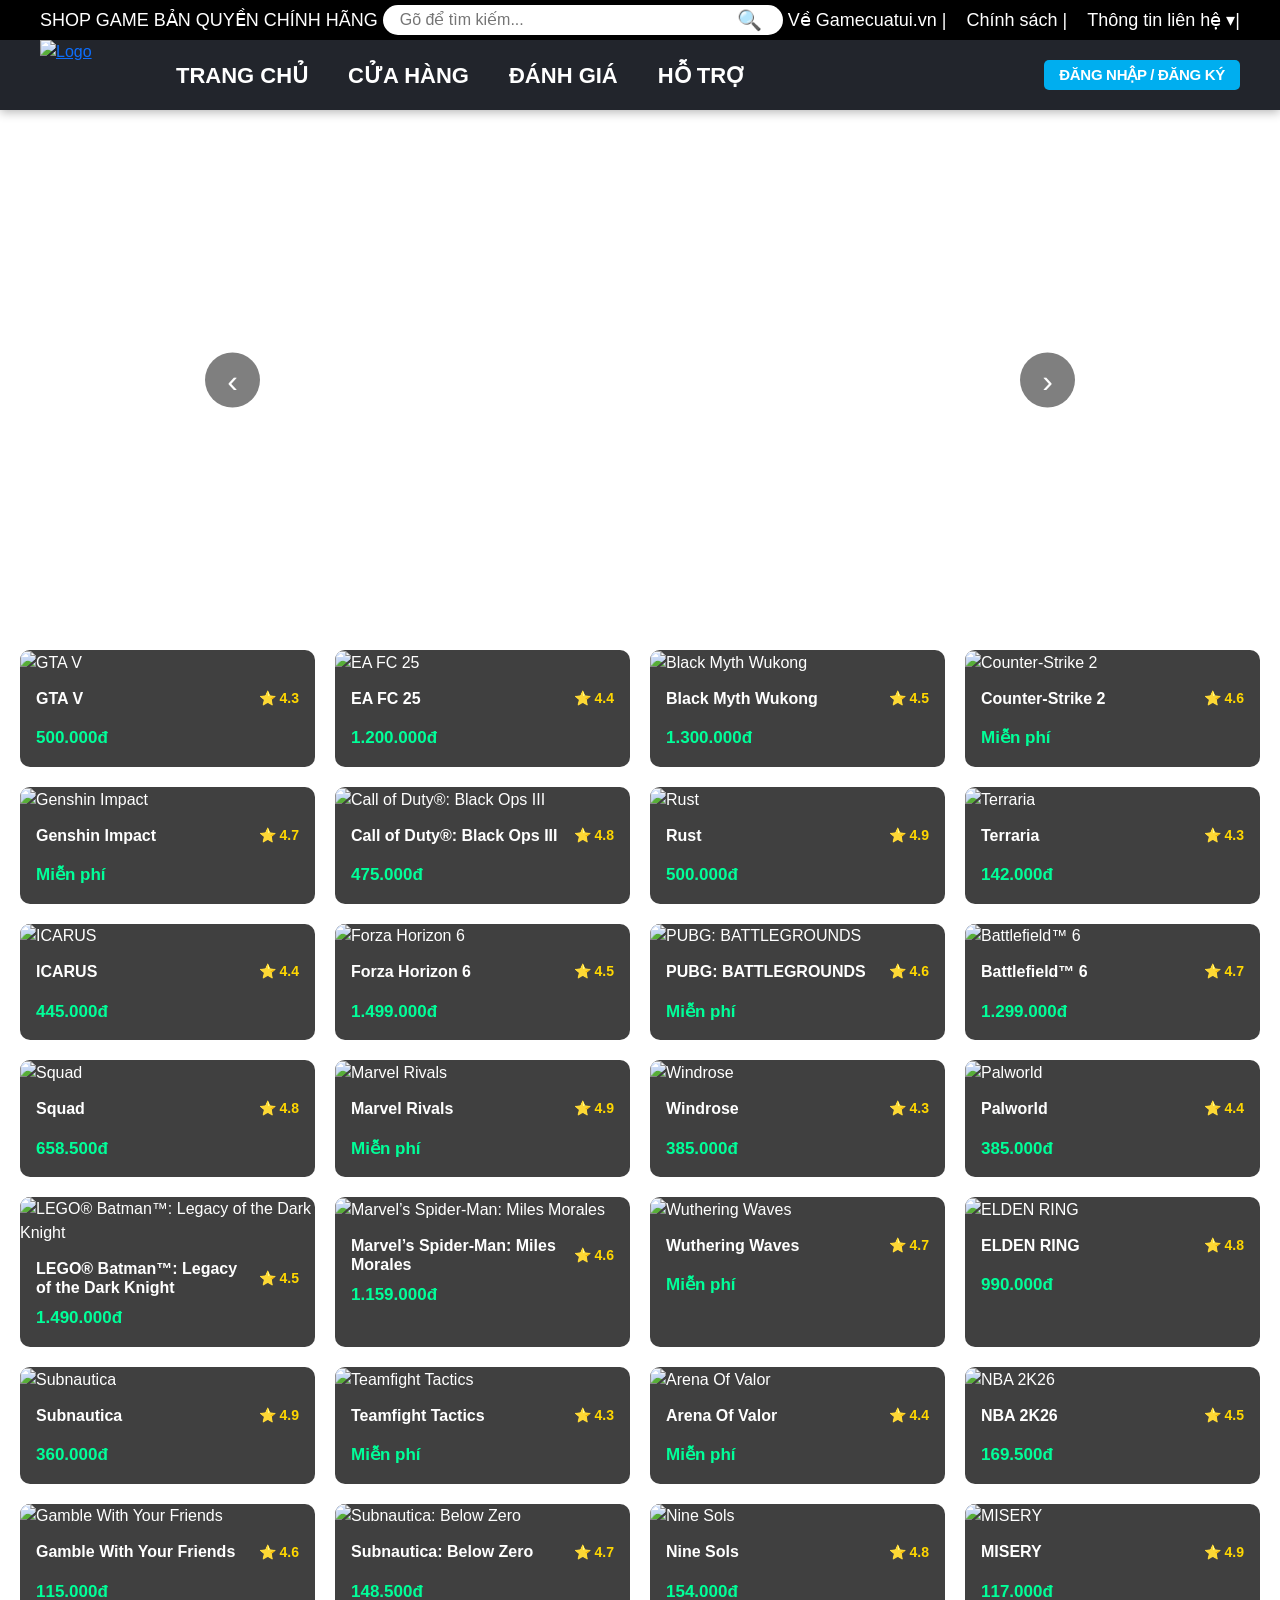
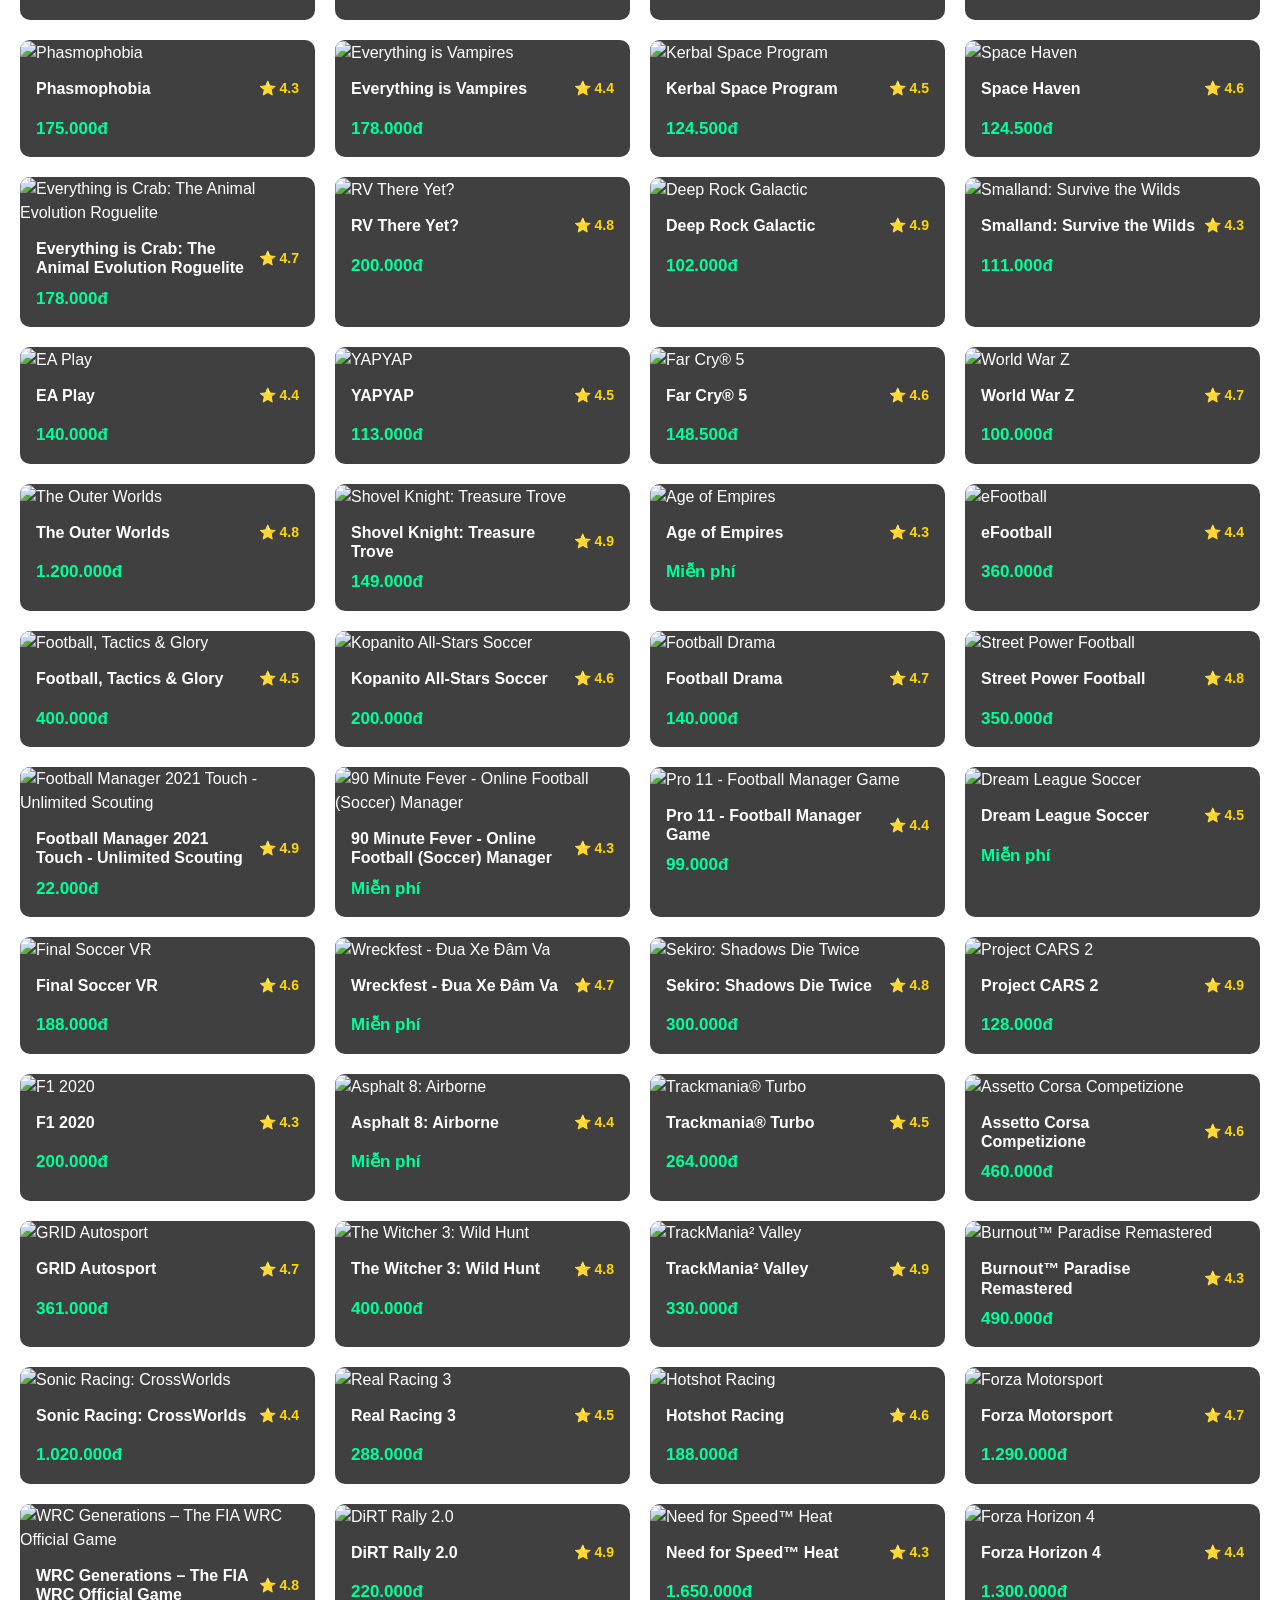
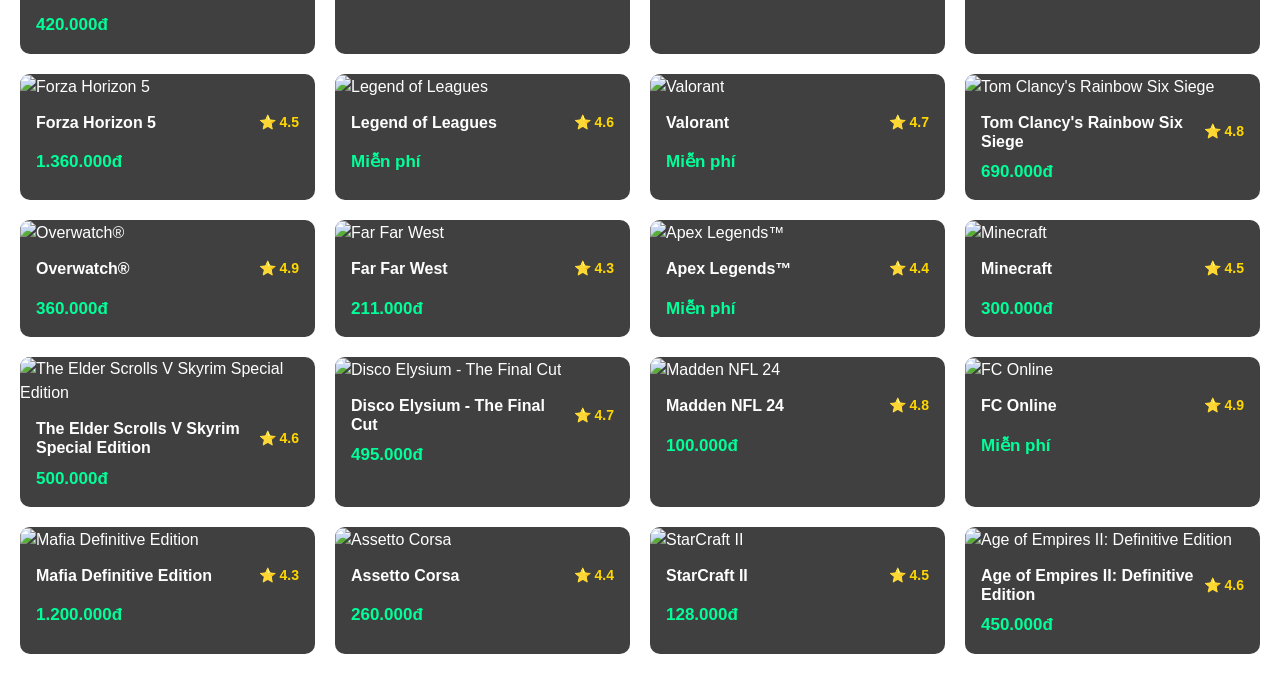
==== main/index.html @ 485d2cf4 "Update index.html" ====
<!doctype html>
<html lang="en">

<head>
    <meta charset="UTF-8" />
    <meta name="viewport" content="width=device-width, initial-scale=1.0" />
    <title>SHOP GAME BẢN QUYỀN CHÍNH HÃNG</title>
    <link rel="stylesheet" href="../navbar.css" />
    <link href="https://cdn.jsdelivr.net/npm/bootstrap@5.3.8/dist/css/bootstrap.min.css" rel="stylesheet" integrity="sha384-sRIl4kxILFvY47J16cr9ZwB07vP4J8+LH7qKQnuqkuIAvNWLzeN8tE5YBujZqJLB" crossorigin="anonymous" />
    <link rel="stylesheet" href="style.css" />
</head>

<body data-page="main">
    <div id="site-navbar"></div>
    <script src="../navbar.js"></script>

    <!-- slide -->
    <div class="slider">
        <!-- nút trái -->
        <button class="nav prev" onclick="prevMedia()">&lsaquo;</button>
        <!-- nút phải -->
        <button class="nav next" onclick="nextMedia()">&rsaquo;</button>

        <!-- media -->
        <div id="media"></div>
    </div>

    <!-- Youtube API -->
    <script src="https://www.youtube.com/iframe_api"></script>

    <div id="games"></div>
    <div id="info-container" style="display: none">
        <div class="review-wrapper">
            <h2>ĐÁNH GIÁ KHÁCH HÀNG</h2>

            <div class="review-form">
                <input type="text" id="reviewName" placeholder="Tên của bạn" />

                <select id="reviewStar">
            <option value="5">⭐⭐⭐⭐⭐ (5 sao)</option>
            <option value="4">⭐⭐⭐⭐ (4 sao)</option>
            <option value="3">⭐⭐⭐ (3 sao)</option>
            <option value="2">⭐⭐ (2 sao)</option>
            <option value="1">⭐ (1 sao)</option>
          </select>

                <textarea id="reviewText" placeholder="Nhập đánh giá của bạn..."></textarea>

                <button id="sendReviewBtn">Gửi đánh giá</button>
            </div>

            <div id="reviewList"></div>
        </div>
    </div>
    <div id="support-container" class="support-wrapper" style="display: none">
        <h1 class="sp-title">Trung Tâm Trợ Giúp & Khiếu Nại</h1>
        <h2 class="sp-heading">1. Kênh Liên Hệ Trực Tiếp (Hotline & Chat)</h2>
        <div class="sp-contact-channels">
            <div class="sp-contact-card">
                <h3>Live Chat 24/7</h3>
                <p>Hỗ trợ trực tuyến ngay trên web/app.</p>
                <p><small class="sp-note">(Phản hồi trong 3-5 phút)</small></p>
                <a href="#" class="sp-btn sp-btn-chat">Chat Ngay</a>
            </div>
            <div class="sp-contact-card">
                <h3>Hotline Hỗ Trợ</h3>
                <p><strong>1900 xxxx</strong></p>
                <p>
                    <small>Cước phí: 1.000đ/phút<br />Hoạt động: 8h00 - 22h00</small>
                </p>
                <a href="tel:1900xxxx" class="sp-btn sp-btn-hotline">Gọi Tổng Đài</a>
            </div>
            <div class="sp-contact-card">
                <h3>Zalo / Fanpage</h3>
                <p>
                    Nhắn tin trực tiếp qua Fanpage Facebook ShopGame để được xử lý nhanh nhất.
                </p>
                <a href="https://www.facebook.com/profile.php?id=61590020309778" target="_blank" class="sp-btn sp-btn-fb">Nhắn Tin Ngay</a
          >
        </div>
      </div>

      <h2 class="sp-heading">2. Các Câu Hỏi Thường Gặp (FAQ)</h2>
      <div class="sp-faq-section">
        <h3 class="sp-faq-sub">Về Nạp Thẻ & Thanh Toán</h3>
        <div class="sp-faq-item">
          <div class="sp-faq-question">
            Lỗi nạp thẻ chậm: Thẻ báo thành công nhưng chưa nhận được tiền/xu?
            <span>+</span>
          </div>
          <div class="sp-faq-answer">
            <p>
              Thời gian hệ thống xử lý thường từ 1-5 phút. Nếu quá thời gian
              trên, hãy cung cấp mã thẻ và số seri cho bộ phận CSKH để được kiểm
              tra lại.
            </p>
          </div>
        </div>
        <div class="sp-faq-item">
          <div class="sp-faq-question">
            Các phương thức thanh toán được shop hỗ trợ? <span>+</span>
          </div>
          <div class="sp-faq-answer">
            <p>
              Shop hỗ trợ quét mã QR Banking, ví điện tử (Momo, ZaloPay) và các
              loại thẻ cào điện thoại thông dụng.
            </p>
          </div>
        </div>
        <div class="sp-faq-item">
          <div class="sp-faq-question">
            Các trường hợp nào bị từ chối bảo hành? <span>+</span>
          </div>
          <div class="sp-faq-answer">
            <p>
              Khách hàng tự ý thay đổi các thông tin bảo mật cốt lõi (email, số
              điện thoại gắn kết) hoặc sử dụng phần mềm thứ 3 (hack, cheat) dẫn
              đến bị khóa acc.
            </p>
          </div>
        </div>
      </div>
      <h2 class="sp-heading">
        3. Quy Trình Giải Quyết Khiếu Nại (Quy chuẩn 3 bước)
      </h2>
      <div class="sp-steps-container">
        <div class="sp-step-card">
          <div class="sp-step-number">Bước 1</div>
          <p>
            <strong>Gửi thông tin:</strong> Khách hàng cung cấp Mã đơn hàng,
            hình ảnh/video lỗi và tên tài khoản qua mục Trung tâm Hỗ trợ.
          </p>
        </div>
        <div class="sp-step-card">
          <div class="sp-step-number">Bước 2</div>
          <p>
            <strong>Xác minh:</strong> Nhân viên tiếp nhận, tiến hành check lại
            lịch sử giao dịch và xác minh lỗi cụ thể trong vòng
            <span class="sp-note">[15-30 phút]</span>.
          </p>
        </div>
        <div class="sp-step-card">
          <div class="sp-step-number">Bước 3</div>
          <p>
            <strong>Xử lý:</strong> Tiến hành hoàn tiền trực tiếp vào số dư tài
            khoản web hoặc đổi acc mới theo đúng Chính sách hoàn tiền đã cam
            kết.
          </p>
        </div>
      </div>
      <h2 class="sp-heading">
        4. Biểu Mẫu Gửi Yêu Cầu Hỗ Trợ (Ticket tốc độ cao)
      </h2>
      <form
        class="sp-ticket-form"
        onsubmit="
          alert('Gửi yêu cầu thành công! Chúng tôi sẽ phản hồi sớm nhất.');
          return false;
        "
      >
        <div class="sp-form-group">
          <label>Nội dung cần hỗ trợ:</label>
          <select required>
            <option value="">-- Chọn vấn đề cần hỗ trợ --</option>
            <option value="error-recharge">Lỗi nạp tiền / Nạp thẻ chậm</option>
            <option value="warranty">Yêu cầu bảo hành / Đổi trả</option>
            <option value="other">Vấn đề khác</option>
          </select>
        </div>
        <div class="sp-form-group">
          <label>Mã đơn hàng (nếu có):</label>
          <input type="text" placeholder="Ví dụ: #12345" />
        </div>
        <div class="sp-form-group">
          <label>Tài khoản đăng nhập shop:</label>
          <input
            type="text"
            placeholder="Nhập Email hoặc Số điện thoại đăng nhập"
            required
          />
        </div>
        <div class="sp-form-group">
          <label>Hình ảnh / Video đính kèm:</label>
          <input type="file" accept="image/*,video/*" />
        </div>
        <button type="submit" class="sp-btn-submit">Gửi Yêu Cầu Hỗ Trợ</button>
      </form>
    </div>

    <script
      src="https://cdn.jsdelivr.net/npm/bootstrap@5.3.8/dist/js/bootstrap.bundle.min.js"
      integrity="sha384-FKyoEForCGlyvwx9Hj09JcYn3nv7wiPVlz7YYwJrWVcXK/BmnVDxM+D2scQbITxI"
      crossorigin="anonymous"
    ></script>
    <script src="script.js"></script>
    <!-- GIỎ HÀNG -->
<div class="modal fade" id="cartModal" tabindex="-1">
  <div class="modal-dialog modal-lg">
    <div class="modal-content">

      <div class="modal-header">
        <h5 class="modal-title">Giỏ hàng</h5>

        <button
          type="button"
          class="btn-close"
          data-bs-dismiss="modal">
        </button>
      </div>

      <div class="modal-body">

        <div id="cartItems"></div>

        <hr>

        <h5>
          Tổng tiền:
          <span id="cartTotal">0đ</span>
        </h5>

        <h5>
          Số dư:
          <span id="userBalance">
            0đ
          </span>
        </h5>

      </div>

      <div class="modal-footer">

        <button
          class="btn btn-danger"
          onclick="clearCart()">
          Xóa giỏ hàng
        </button>

        <button
          class="btn btn-success"
          onclick="checkoutCart()">
          Thanh toán
        </button>

      </div>

    </div>
  </div>
</div>
  </body>
    <div class="modal fade" id="depositModal" tabindex="-1">
      <div class="modal-dialog modal-dialog-centered">
        <div class="modal-content">
          <div class="modal-header">
            <h5 class="modal-title">Nạp tiền</h5>
            <button
              type="button"
              class="btn-close"
              data-bs-dismiss="modal"
            ></button>
          </div>

          <div class="modal-body">

         <div class="mt-3 text-center">

  <h6>Quét mã QR để thanh toán</h6>

  <img
    src="qr.jpg"
    alt="QR Thanh Toán"
    class="img-fluid rounded"
    style="max-width:300px;"
  >

  <p class="mt-3">
    <strong>Ngân hàng:</strong> MSB BANK<br>
    <strong>Chủ tài khoản:</strong> VU TUAN MINH<br>
    <strong>Số tài khoản:</strong> 80001841292
  </p>

</div>
          </div>

          <div class="modal-footer">
            <button type="button" class="btn btn-primary" id="confirmDeposit">
              Nạp tiền
            </button>
          </div>
        </div>
      </div>
    </div>
  </div>
</html>
---- navbar.css ----
/* ========== NAVBAR DÙNG CHUNG ========== */


/* Ép thanh navbar luôn dính chặt ở trên cùng */

#site-navbar {
    position: fixed;
    top: 0;
    left: 0;
    width: 100%;
    z-index: 9999;
    /* Đảm bảo luôn nổi lên trên slider và video */
    box-shadow: 0 2px 10px rgba(0, 0, 0, 0.3);
    /* Thêm bóng đổ nhẹ cho đẹp khi cuộn */
}


/* Đẩy nội dung trang xuống một chút để không bị navbar che mất */

body {
    padding-top: 130px;
    /* Độ cao này bằng hoặc lớn hơn độ cao thanh navbar của bạn một chút */
}

.top-bar {
    background: black;
    height: 40px;
    display: flex;
    align-items: center;
    justify-content: space-between;
    padding: 0 40px;
    font-size: 18px;
    color: white;
}

.logo-text {
    color: white;
    font-weight: normal;
    font-size: 18px;
}

.top-right {
    display: flex;
    gap: 20px;
    align-items: center;
}

.top-right a {
    color: white;
    text-decoration: none;
}

.top-right .policy-top {
    position: relative;
    display: inline-block;
}

.top-right .top-submenu {
    display: none;
    position: absolute;
    top: 100%;
    left: 0;
    min-width: 200px;
    background: #1a1f29;
    box-shadow: 0 8px 16px rgba(0, 0, 0, 0.5);
    z-index: 1000;
    border-radius: 4px;
    border: 1px solid #2d323d;
    flex-direction: column;
}

.top-right .top-submenu a {
    color: white;
    padding: 12px 16px;
    text-decoration: none;
    display: flex;
    align-items: center;
    gap: 10px;
    border-bottom: 1px solid #2d323d;
    font-size: 16px;
}

.top-right .top-submenu a:hover {
    background: #ff0000;
}

.top-right .policy-top:hover .top-submenu {
    display: flex;
}

.top-right .top-submenu img {
    width: 20px;
    height: 20px;
    border-radius: 4px;
}

.search-box {
    width: 400px;
    height: 30px;
    background: white;
    border-radius: 30px;
    display: flex;
    align-items: center;
    padding: 0 15px;
}

.search-box input {
    flex: 1;
    border: none;
    outline: none;
    font-size: 16px;
}

.search-box button {
    border: none;
    background: none;
    font-size: 20px;
    cursor: pointer;
}

.menu {
    background: rgba(23, 26, 33, 0.95);
    display: flex;
    align-items: center;
    gap: 40px;
    height: 70px;
    padding: 0 40px;
}

.logo {
    width: 96px;
    height: 70px;
    display: block;
}

.menu-item {
    position: relative;
}

.menu-item>a {
    color: white;
    text-decoration: none;
    font-size: 22px;
    font-weight: bold;
    padding: 20px 0;
    display: block;
    transition: 0.2s;
}

.menu-item>a:hover {
    color: #ff0000;
    box-shadow: inset 0 -4px 0 #ff0000;
}

.policy {
    position: relative;
}

.store-menu .menu-submenu {
    position: absolute;
    top: 100%;
    left: 0;
    min-width: 280px;
    background: #1e232d;
    display: none;
    flex-direction: column;
    z-index: 1000;
    border-radius: 6px;
    overflow: hidden;
    box-shadow: 0 8px 24px rgba(0, 0, 0, 0.45);
    border: 1px solid #3a4253;
    padding: 6px 0;
}

.store-menu .menu-submenu::before {
    content: "";
    position: absolute;
    top: -10px;
    left: 0;
    width: 100%;
    height: 10px;
}

.store-menu .menu-submenu a {
    color: #fff;
    text-decoration: none;
    padding: 12px 20px;
    font-size: 16px;
    font-weight: 600;
    display: block;
    transition: background 0.2s, color 0.2s;
    white-space: nowrap;
}

.store-menu .menu-submenu a:hover {
    background: #ff0000;
    color: #fff;
}

.store-menu:hover .menu-submenu {
    display: flex;
}

.store-menu:hover>a {
    color: #ff0000;
    box-shadow: inset 0 -4px 0 #ff0000;
}

.login {
    margin-left: auto;
}

.login>a {
    background: #00aeef;
    padding: 6px 15px;
    border-radius: 5px;
    color: white;
    font-weight: 600;
    font-size: 15px;
    text-decoration: none;
    transition: 0.3s;
    display: inline-block;
    letter-spacing: -0.3px;
    line-height: normal;
    box-shadow: none;
}

.login>a:hover {
    background: #0088cc;
    color: white;
    box-shadow: none;
}

.login>a.logged {
    background: transparent;
    padding: 0;
    border-radius: 0;
    letter-spacing: normal;
}

.login>a.logged:hover {
    background: transparent;
}

.login .btn-group .btn-primary {
    font-size: 15px;
    font-weight: 600;
}

.login .dropdown-menu .dropdown-item {
    color: #212529;
    font-size: 1rem;
    font-weight: normal;
    padding: 0.25rem 1rem;
}

.login .dropdown-menu .dropdown-item:hover {
    color: #1e2125;
    background-color: #f8f9fa;
}

.login .dropdown-menu button.dropdown-item {
    width: 100%;
    text-align: left;
    border: none;
    background: transparent;
    cursor: pointer;
}

.login .dropdown-menu #logoutBtn {
    color: #dc3545;
}

.login .dropdown-menu #logoutBtn:hover {
    color: #fff;
    background-color: #dc3545;
}

.user-avatar {
    font-size: 18px;
    animation: avatarJump 1.5s infinite;
}

@keyframes avatarJump {
    0% {
        transform: translateY(0);
    }
    50% {
        transform: translateY(-3px);
    }
    100% {
        transform: translateY(0);
    }
}

#depositModal .modal-dialog {
    margin-top: 120px;
}
---- main/style.css ----
* {
    box-sizing: border-box;
}

body {
    margin: 0;
    font-family: Arial, sans-serif;
    background-image: url("https://khoinguonsangtao.vn/wp-content/uploads/2022/10/hinh-dep-cho-powerpoint-chuyen-nghiep-nhat.jpg");
    background-size: cover;
    background-position: center;
    background-repeat: no-repeat;
    background-attachment: fixed;
    color: white;
    overflow-x: hidden;
}


/* Navbar: xem navbar.css */

.slider {
    position: relative;
    width: 900px;
    height: 500px;
    margin: auto;
}

#media {
    width: 100%;
    height: 100%;
}

#media iframe,
#media img {
    width: 100%;
    height: 100%;
    border-radius: 20px;
    object-fit: cover;
    display: block;
}


/* nút */

.nav {
    position: absolute;
    top: 50%;
    transform: translateY(-50%);
    width: 55px;
    height: 55px;
    display: flex;
    justify-content: center;
    align-items: center;
    padding: 0;
    border: none;
    border-radius: 50%;
    background: rgba(0, 0, 0, 0.5);
    color: white;
    font-size: 32px;
    line-height: 1;
    cursor: pointer;
    z-index: 100;
}

.prev {
    left: 15px;
}

.next {
    right: 15px;
}

#games {
    display: grid;
    grid-template-columns: repeat(4, 1fr);
    gap: 20px;
    padding: 20px;
    width: 100%;
}

.game-card {
    width: 100%;
    background: rgba(0, 0, 0, 0.75);
    border-radius: 10px;
    overflow: hidden;
    transition: 0.2s;
}

.game-card:hover {
    transform: scale(1.03);
}

.game-card img {
    width: 100%;
    height: 180px;
    object-fit: cover;
}

.game-info {
    padding: 14px 16px 16px;
    min-height: 92px;
    display: flex;
    flex-direction: column;
    justify-content: space-between;
}

.game-card .game-title {
    color: #fff;
    font-size: 16px;
    font-weight: 700;
    margin: 0 0 8px;
    display: flex;
    justify-content: space-between;
    align-items: center;
    gap: 8px;
}

.game-rating {
    color: gold;
    font-size: 14px;
    font-weight: bold;
    white-space: nowrap;
}

.game-card .price {
    color: #00ff99;
    margin: 0;
    font-size: 17px;
    font-weight: 600;
}


/* THANH PHÂN LOẠI GAME */

.category-bar {
    display: flex;
    justify-content: center;
    gap: 15px;
    padding: 20px;
    background: rgba(23, 26, 33, 0.8);
    margin: 20px auto 0 auto;
    max-width: 95%;
    border-radius: 8px;
}

.category-btn {
    background: #1e232d;
    color: white;
    border: 2px solid #3a4253;
    padding: 10px 20px;
    font-size: 16px;
    font-weight: bold;
    border-radius: 5px;
    cursor: pointer;
    transition: all 0.2s ease;
}

.category-btn:hover {
    border-color: #ff0000;
    color: #ff0000;
}

.category-btn.active {
    background: #ff0000;
    border-color: #ff0000;
    color: white;
}


/* ================= CSS CHO KHU VỰC TRUNG TÂM HỖ TRỢ ================= */

.support-wrapper {
    max-width: 1100px;
    margin: 40px auto;
    background: rgba(20, 24, 32, 0.95);
    padding: 30px;
    border-radius: 12px;
    box-shadow: 0 10px 30px rgba(0, 0, 0, 0.5);
    border: 1px solid #2d323d;
}

.sp-title {
    text-align: center;
    color: #fff;
    margin-bottom: 35px;
    text-transform: uppercase;
    font-size: 28px;
    border-bottom: 3px solid #ff0000;
    padding-bottom: 12px;
}

.sp-heading {
    color: #ff0000;
    margin: 30px 0 15px 0;
    font-size: 20px;
}


/* Kênh liên hệ */

.sp-contact-channels {
    display: grid;
    grid-template-columns: repeat(auto-fit, minmax(280px, 1fr));
    gap: 20px;
    margin-bottom: 20px;
}

.sp-contact-card {
    background: #1a1f29;
    border: 1px solid #2d323d;
    padding: 20px;
    border-radius: 8px;
    text-align: center;
}

.sp-contact-card h3 {
    margin-bottom: 10px;
    color: #fff;
}

.sp-note {
    color: #ff4757;
    font-weight: bold;
}

.sp-btn {
    display: inline-block;
    margin-top: 15px;
    padding: 10px 20px;
    background: #ff0000;
    color: white;
    text-decoration: none;
    border-radius: 5px;
    font-weight: bold;
    transition: 0.2s;
}

.sp-btn-chat {
    background-color: #2ed573;
}

.sp-btn-fb {
    background-color: #1877f2;
}

.sp-btn:hover {
    opacity: 0.9;
}


/* FAQ Accordion */

.sp-faq-sub {
    background: #1a1f29;
    padding: 8px 15px;
    border-left: 4px solid #ff0000;
    margin: 20px 0 10px 0;
    font-size: 16px;
    color: #fff;
}

.sp-faq-item {
    background: #151922;
    border: 1px solid #2d323d;
    margin-bottom: 8px;
    border-radius: 6px;
    overflow: hidden;
}

.sp-faq-question {
    padding: 15px;
    font-weight: bold;
    cursor: pointer;
    display: flex;
    justify-content: space-between;
    color: #ddd;
}

.sp-faq-question:hover {
    background: #1a1f29;
    color: #fff;
}

.sp-faq-answer {
    max-height: 0;
    overflow: hidden;
    transition: max-height 0.3s ease-out;
    background: #11141b;
    color: #bbb;
}

.sp-faq-answer p {
    padding: 15px;
}

.sp-faq-item.active .sp-faq-answer {
    max-height: 200px;
    border-top: 1px solid #2d323d;
}


/* Quy trình xử lý */

.sp-steps-container {
    display: grid;
    grid-template-columns: repeat(auto-fit, minmax(280px, 1fr));
    gap: 20px;
}

.sp-step-card {
    background: #1a1f29;
    padding: 20px;
    border-radius: 8px;
    border-top: 4px solid #ff0000;
}

.sp-step-number {
    font-size: 22px;
    font-weight: bold;
    color: #ff0000;
    margin-bottom: 8px;
}


/* Form Ticket */

.sp-ticket-form {
    background: #1a1f29;
    padding: 25px;
    border-radius: 8px;
    border: 1px solid #2d323d;
}

.sp-form-group {
    margin-bottom: 15px;
}

.sp-form-group label {
    display: block;
    margin-bottom: 8px;
    font-weight: bold;
    color: #ddd;
}

.sp-form-group input,
.sp-form-group select {
    width: 100%;
    padding: 12px;
    border: 1px solid #2d323d;
    background: #11141b;
    color: white;
    border-radius: 4px;
}

.sp-btn-submit {
    background: #ff0000;
    color: white;
    border: none;
    padding: 14px;
    font-size: 16px;
    font-weight: bold;
    border-radius: 5px;
    cursor: pointer;
    width: 100%;
    margin-top: 10px;
    transition: 0.2s;
}

.sp-btn-submit:hover {
    background: #cc0000;
}

.review-wrapper {
    max-width: 1000px;
    margin: 40px auto;
    background: rgba(20, 24, 32, 0.95);
    padding: 30px;
    border-radius: 12px;
}

.review-wrapper h2 {
    text-align: center;
    margin-bottom: 25px;
    color: #fff;
}

.review-form {
    display: flex;
    flex-direction: column;
    gap: 15px;
}

.review-form input,
.review-form select,
.review-form textarea {
    width: 100%;
    padding: 12px;
    background: #11141b;
    border: 1px solid #2d323d;
    color: white;
    border-radius: 6px;
}

.review-form textarea {
    min-height: 120px;
    resize: none;
}

.review-form button {
    background: red;
    color: white;
    border: none;
    padding: 12px;
    border-radius: 6px;
    cursor: pointer;
}

.review-item {
    background: #1a1f29;
    padding: 15px;
    margin-top: 15px;
    border-radius: 8px;
}

.review-name {
    font-weight: bold;
    color: #fff;
}

.review-star {
    color: gold;
    margin: 5px 0;
}

.review-text {
    color: #ddd;
}
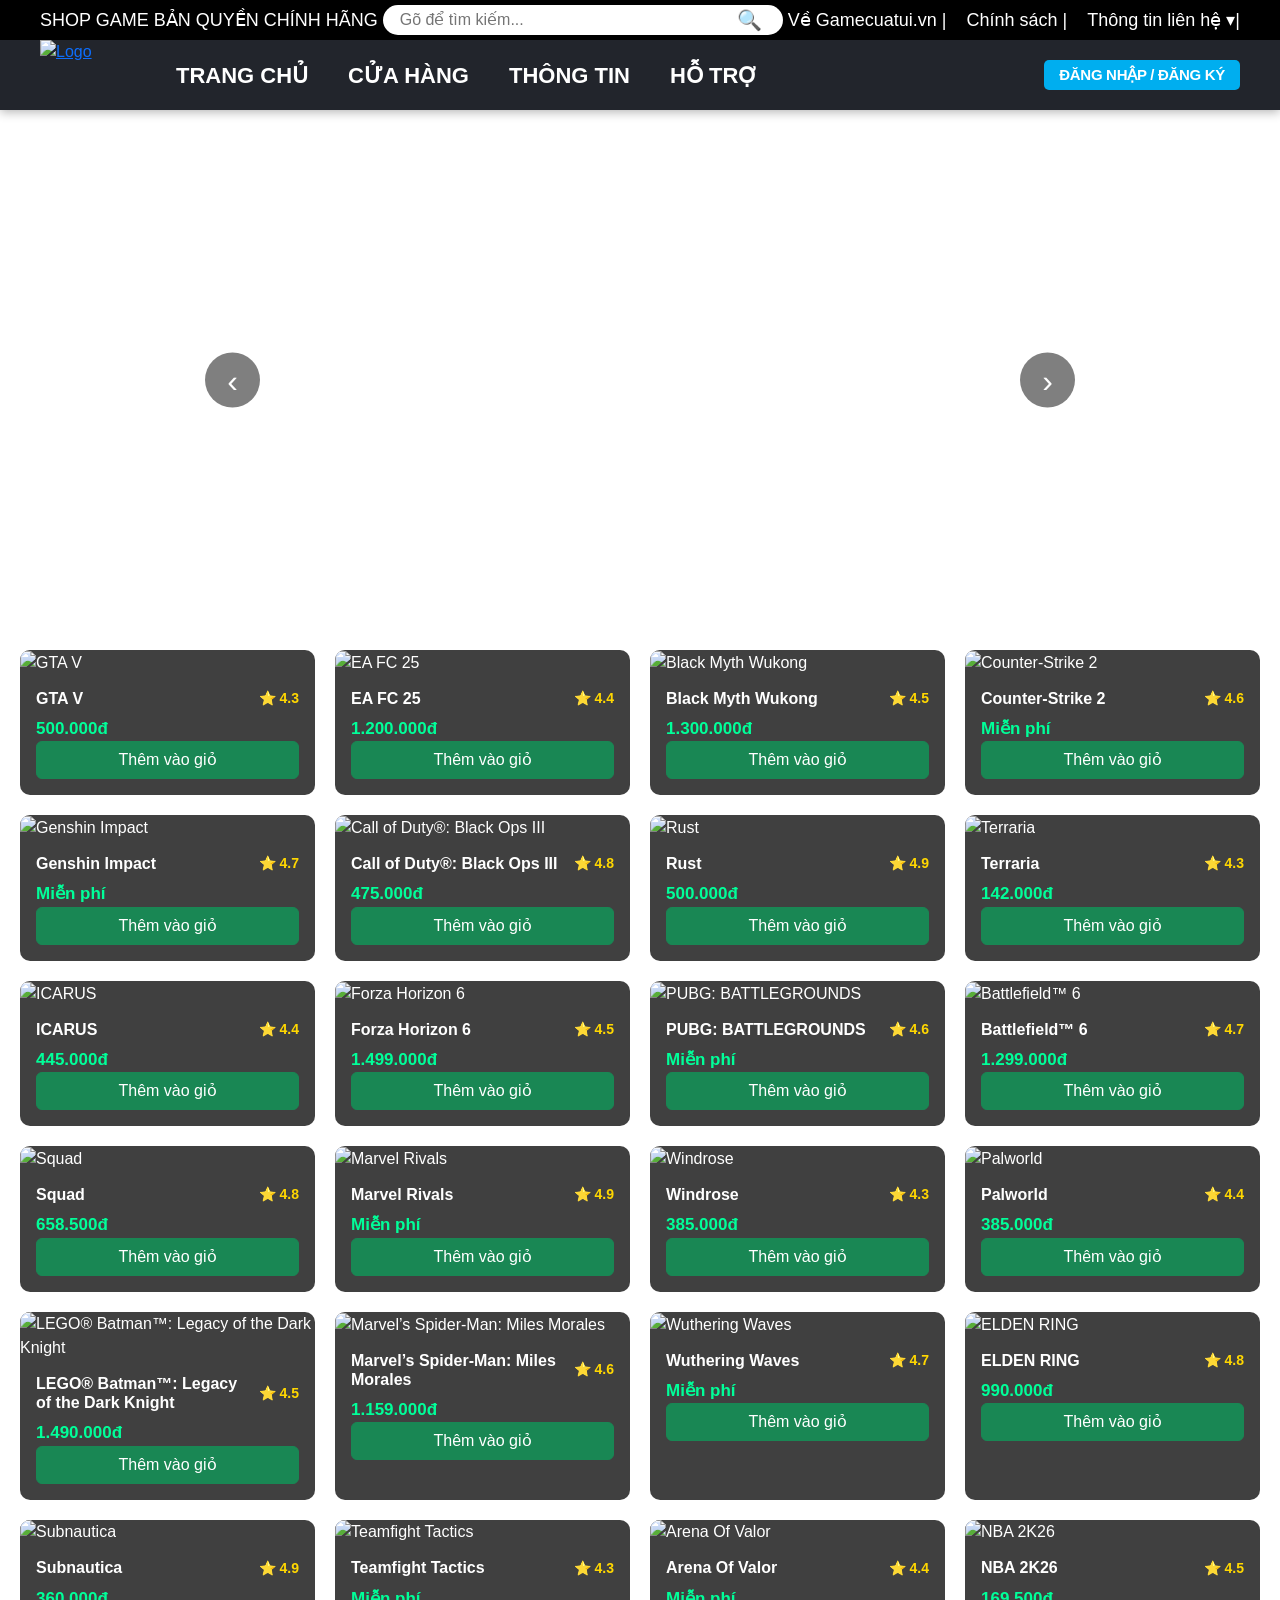
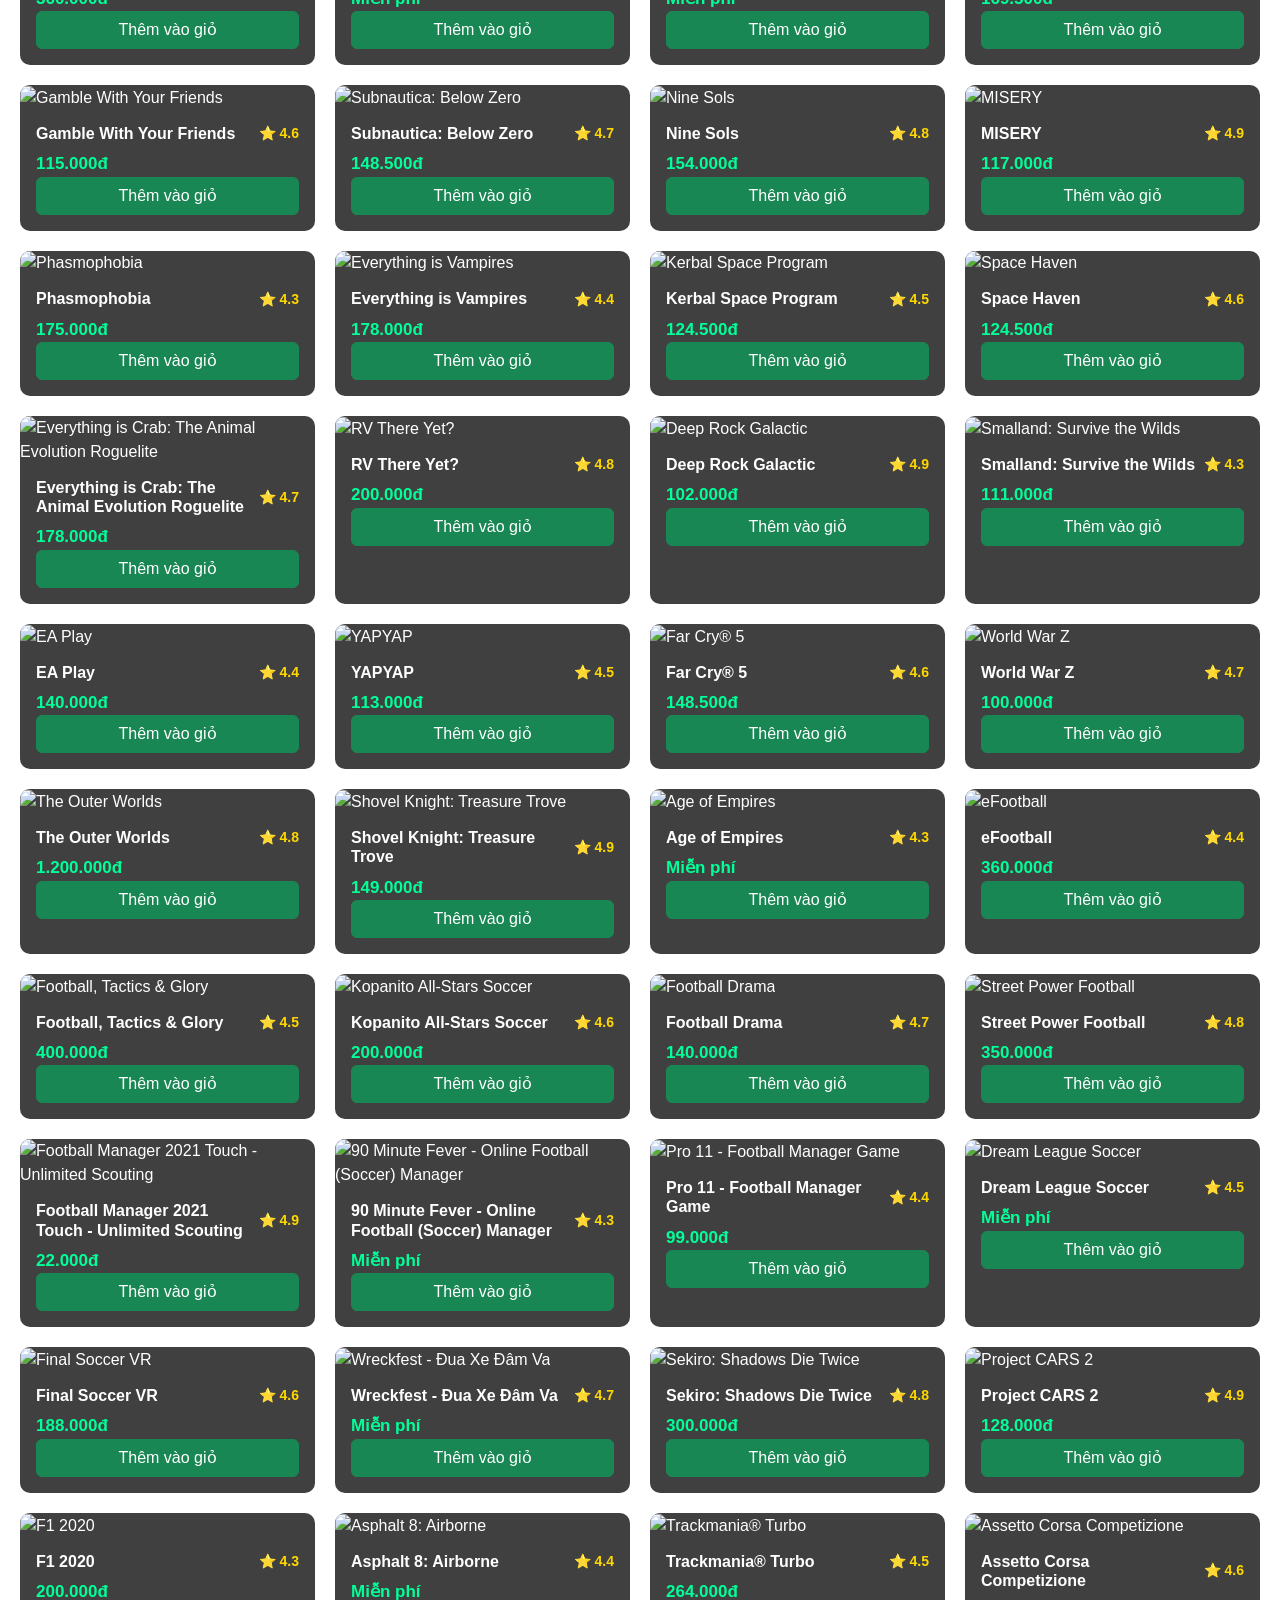
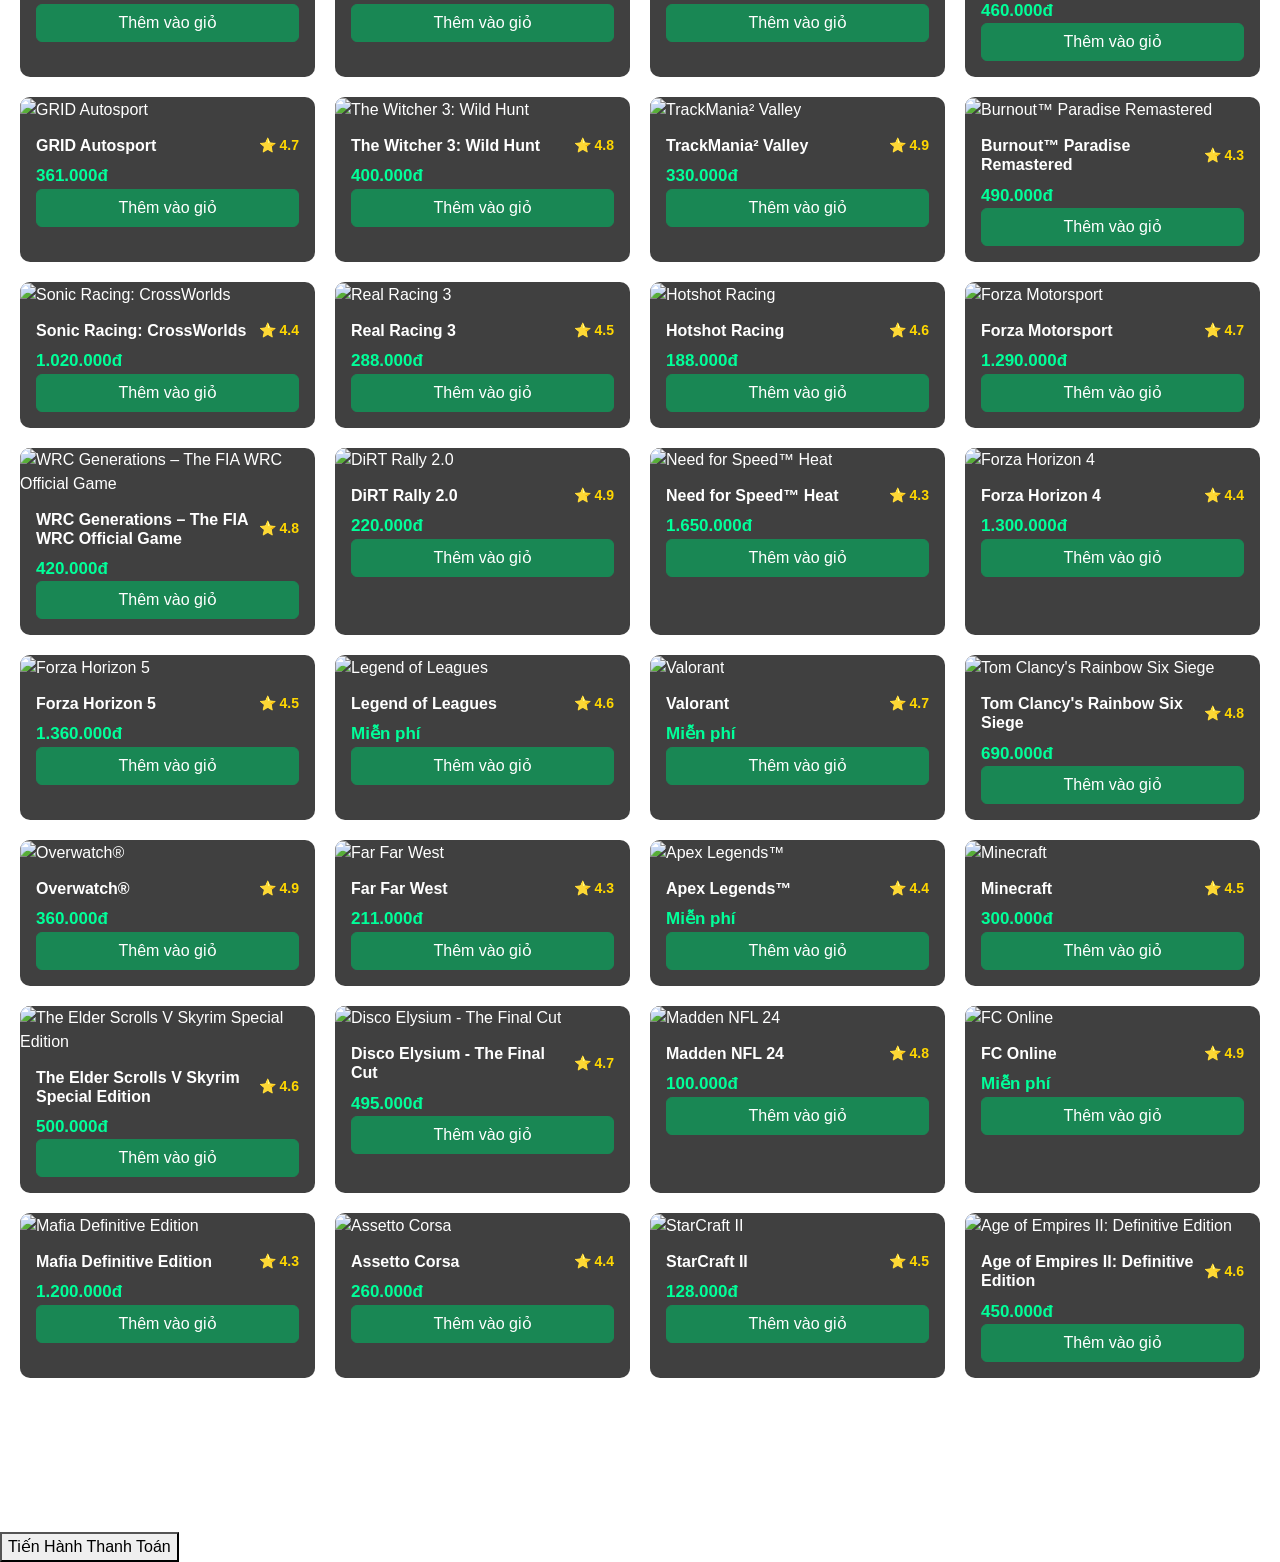
==== commit b07c104f: "Update index.html" ====
--- a/main/index.html
+++ b/main/index.html
@@ -1,28 +1,32 @@
 <!doctype html>
 <html lang="en">
-
-<head>
+  <head>
     <meta charset="UTF-8" />
     <meta name="viewport" content="width=device-width, initial-scale=1.0" />
     <title>SHOP GAME BẢN QUYỀN CHÍNH HÃNG</title>
     <link rel="stylesheet" href="../navbar.css" />
-    <link href="https://cdn.jsdelivr.net/npm/bootstrap@5.3.8/dist/css/bootstrap.min.css" rel="stylesheet" integrity="sha384-sRIl4kxILFvY47J16cr9ZwB07vP4J8+LH7qKQnuqkuIAvNWLzeN8tE5YBujZqJLB" crossorigin="anonymous" />
+    <link
+      href="https://cdn.jsdelivr.net/npm/bootstrap@5.3.8/dist/css/bootstrap.min.css"
+      rel="stylesheet"
+      integrity="sha384-sRIl4kxILFvY47J16cr9ZwB07vP4J8+LH7qKQnuqkuIAvNWLzeN8tE5YBujZqJLB"
+      crossorigin="anonymous"
+    />
     <link rel="stylesheet" href="style.css" />
-</head>
-
-<body data-page="main">
+  </head>
+
+  <body data-page="main">
     <div id="site-navbar"></div>
     <script src="../navbar.js"></script>
 
     <!-- slide -->
     <div class="slider">
-        <!-- nút trái -->
-        <button class="nav prev" onclick="prevMedia()">&lsaquo;</button>
-        <!-- nút phải -->
-        <button class="nav next" onclick="nextMedia()">&rsaquo;</button>
-
-        <!-- media -->
-        <div id="media"></div>
+      <!-- nút trái -->
+      <button class="nav prev" onclick="prevMedia()">&lsaquo;</button>
+      <!-- nút phải -->
+      <button class="nav next" onclick="nextMedia()">&rsaquo;</button>
+
+      <!-- media -->
+      <div id="media"></div>
     </div>
 
     <!-- Youtube API -->
@@ -30,13 +34,13 @@
 
     <div id="games"></div>
     <div id="info-container" style="display: none">
-        <div class="review-wrapper">
-            <h2>ĐÁNH GIÁ KHÁCH HÀNG</h2>
-
-            <div class="review-form">
-                <input type="text" id="reviewName" placeholder="Tên của bạn" />
-
-                <select id="reviewStar">
+      <div class="review-wrapper">
+        <h2>ĐÁNH GIÁ KHÁCH HÀNG</h2>
+
+        <div class="review-form">
+          <input type="text" id="reviewName" placeholder="Tên của bạn" />
+
+          <select id="reviewStar">
             <option value="5">⭐⭐⭐⭐⭐ (5 sao)</option>
             <option value="4">⭐⭐⭐⭐ (4 sao)</option>
             <option value="3">⭐⭐⭐ (3 sao)</option>
@@ -44,38 +48,46 @@
             <option value="1">⭐ (1 sao)</option>
           </select>
 
-                <textarea id="reviewText" placeholder="Nhập đánh giá của bạn..."></textarea>
-
-                <button id="sendReviewBtn">Gửi đánh giá</button>
-            </div>
-
-            <div id="reviewList"></div>
-        </div>
+          <textarea
+            id="reviewText"
+            placeholder="Nhập đánh giá của bạn..."
+          ></textarea>
+
+          <button id="sendReviewBtn">Gửi đánh giá</button>
+        </div>
+
+        <div id="reviewList"></div>
+      </div>
     </div>
     <div id="support-container" class="support-wrapper" style="display: none">
-        <h1 class="sp-title">Trung Tâm Trợ Giúp & Khiếu Nại</h1>
-        <h2 class="sp-heading">1. Kênh Liên Hệ Trực Tiếp (Hotline & Chat)</h2>
-        <div class="sp-contact-channels">
-            <div class="sp-contact-card">
-                <h3>Live Chat 24/7</h3>
-                <p>Hỗ trợ trực tuyến ngay trên web/app.</p>
-                <p><small class="sp-note">(Phản hồi trong 3-5 phút)</small></p>
-                <a href="#" class="sp-btn sp-btn-chat">Chat Ngay</a>
-            </div>
-            <div class="sp-contact-card">
-                <h3>Hotline Hỗ Trợ</h3>
-                <p><strong>1900 xxxx</strong></p>
-                <p>
-                    <small>Cước phí: 1.000đ/phút<br />Hoạt động: 8h00 - 22h00</small>
-                </p>
-                <a href="tel:1900xxxx" class="sp-btn sp-btn-hotline">Gọi Tổng Đài</a>
-            </div>
-            <div class="sp-contact-card">
-                <h3>Zalo / Fanpage</h3>
-                <p>
-                    Nhắn tin trực tiếp qua Fanpage Facebook ShopGame để được xử lý nhanh nhất.
-                </p>
-                <a href="https://www.facebook.com/profile.php?id=61590020309778" target="_blank" class="sp-btn sp-btn-fb">Nhắn Tin Ngay</a
+      <h1 class="sp-title">Trung Tâm Trợ Giúp & Khiếu Nại</h1>
+      <h2 class="sp-heading">1. Kênh Liên Hệ Trực Tiếp (Hotline & Chat)</h2>
+      <div class="sp-contact-channels">
+        <div class="sp-contact-card">
+          <h3>Live Chat 24/7</h3>
+          <p>Hỗ trợ trực tuyến ngay trên web/app.</p>
+          <p><small class="sp-note">(Phản hồi trong 3-5 phút)</small></p>
+          <a href="#" class="sp-btn sp-btn-chat">Chat Ngay</a>
+        </div>
+        <div class="sp-contact-card">
+          <h3>Hotline Hỗ Trợ</h3>
+          <p><strong>1900 xxxx</strong></p>
+          <p>
+            <small>Cước phí: 1.000đ/phút<br />Hoạt động: 8h00 - 22h00</small>
+          </p>
+          <a href="tel:1900xxxx" class="sp-btn sp-btn-hotline">Gọi Tổng Đài</a>
+        </div>
+        <div class="sp-contact-card">
+          <h3>Zalo / Fanpage</h3>
+          <p>
+            Nhắn tin trực tiếp qua Fanpage Facebook ShopGame để được xử lý nhanh
+            nhất.
+          </p>
+          <a
+            href="https://www.facebook.com/profile.php?id=61590020309778"
+            target="_blank"
+            class="sp-btn sp-btn-fb"
+            >Nhắn Tin Ngay</a
           >
         </div>
       </div>
@@ -186,68 +198,27 @@
         <button type="submit" class="sp-btn-submit">Gửi Yêu Cầu Hỗ Trợ</button>
       </form>
     </div>
-
-    <script
-      src="https://cdn.jsdelivr.net/npm/bootstrap@5.3.8/dist/js/bootstrap.bundle.min.js"
-      integrity="sha384-FKyoEForCGlyvwx9Hj09JcYn3nv7wiPVlz7YYwJrWVcXK/BmnVDxM+D2scQbITxI"
-      crossorigin="anonymous"
-    ></script>
-    <script src="script.js"></script>
-    <!-- GIỎ HÀNG -->
-<div class="modal fade" id="cartModal" tabindex="-1">
-  <div class="modal-dialog modal-lg">
-    <div class="modal-content">
-
-      <div class="modal-header">
-        <h5 class="modal-title">Giỏ hàng</h5>
-
-        <button
-          type="button"
-          class="btn-close"
-          data-bs-dismiss="modal">
+    <div id="cartSidebar" class="cart-sidebar">
+      <div class="cart-header">
+        <h2>Giỏ Hàng Của Bạn</h2>
+        <span id="closeCartBtn">✕</span>
+      </div>
+
+      <div id="cartItems" class="cart-items">
+        <p class="empty-cart">Giỏ hàng trống.</p>
+      </div>
+
+      <div class="cart-footer">
+        <div class="cart-total">
+          <span>Tổng tiền:</span>
+          <span id="cartTotal">0đ</span>
+        </div>
+
+        <button class="checkout-btn" onclick="checkoutCart()">
+          Tiến Hành Thanh Toán
         </button>
       </div>
-
-      <div class="modal-body">
-
-        <div id="cartItems"></div>
-
-        <hr>
-
-        <h5>
-          Tổng tiền:
-          <span id="cartTotal">0đ</span>
-        </h5>
-
-        <h5>
-          Số dư:
-          <span id="userBalance">
-            0đ
-          </span>
-        </h5>
-
-      </div>
-
-      <div class="modal-footer">
-
-        <button
-          class="btn btn-danger"
-          onclick="clearCart()">
-          Xóa giỏ hàng
-        </button>
-
-        <button
-          class="btn btn-success"
-          onclick="checkoutCart()">
-          Thanh toán
-        </button>
-
-      </div>
-
-    </div>
-  </div>
-</div>
-  </body>
+    </div>
     <div class="modal fade" id="depositModal" tabindex="-1">
       <div class="modal-dialog modal-dialog-centered">
         <div class="modal-content">
@@ -261,25 +232,21 @@
           </div>
 
           <div class="modal-body">
-
-         <div class="mt-3 text-center">
-
-  <h6>Quét mã QR để thanh toán</h6>
-
-  <img
-    src="qr.jpg"
-    alt="QR Thanh Toán"
-    class="img-fluid rounded"
-    style="max-width:300px;"
-  >
-
-  <p class="mt-3">
-    <strong>Ngân hàng:</strong> MSB BANK<br>
-    <strong>Chủ tài khoản:</strong> VU TUAN MINH<br>
-    <strong>Số tài khoản:</strong> 80001841292
-  </p>
-
-</div>
+            <div class="mt-3 text-center">
+              <h6>Quét mã QR để thanh toán</h6>
+
+              <img
+                src="../logo.jpg"
+                alt="QR Thanh Toán"
+                style="width: 300px; height: auto"
+              />
+
+              <p class="mt-3">
+                <strong>Ngân hàng:</strong> MSB BANK<br />
+                <strong>Chủ tài khoản:</strong> VU TUAN MINH<br />
+                <strong>Số tài khoản:</strong> 80001841292
+              </p>
+            </div>
           </div>
 
           <div class="modal-footer">
@@ -290,5 +257,11 @@
         </div>
       </div>
     </div>
-  </div>
+    <script
+      src="https://cdn.jsdelivr.net/npm/bootstrap@5.3.8/dist/js/bootstrap.bundle.min.js"
+      integrity="sha384-FKyoEForCGlyvwx9Hj09JcYn3nv7wiPVlz7YYwJrWVcXK/BmnVDxM+D2scQbITxI"
+      crossorigin="anonymous"
+    ></script>
+    <script src="script.js"></script>
+  </body>
 </html>
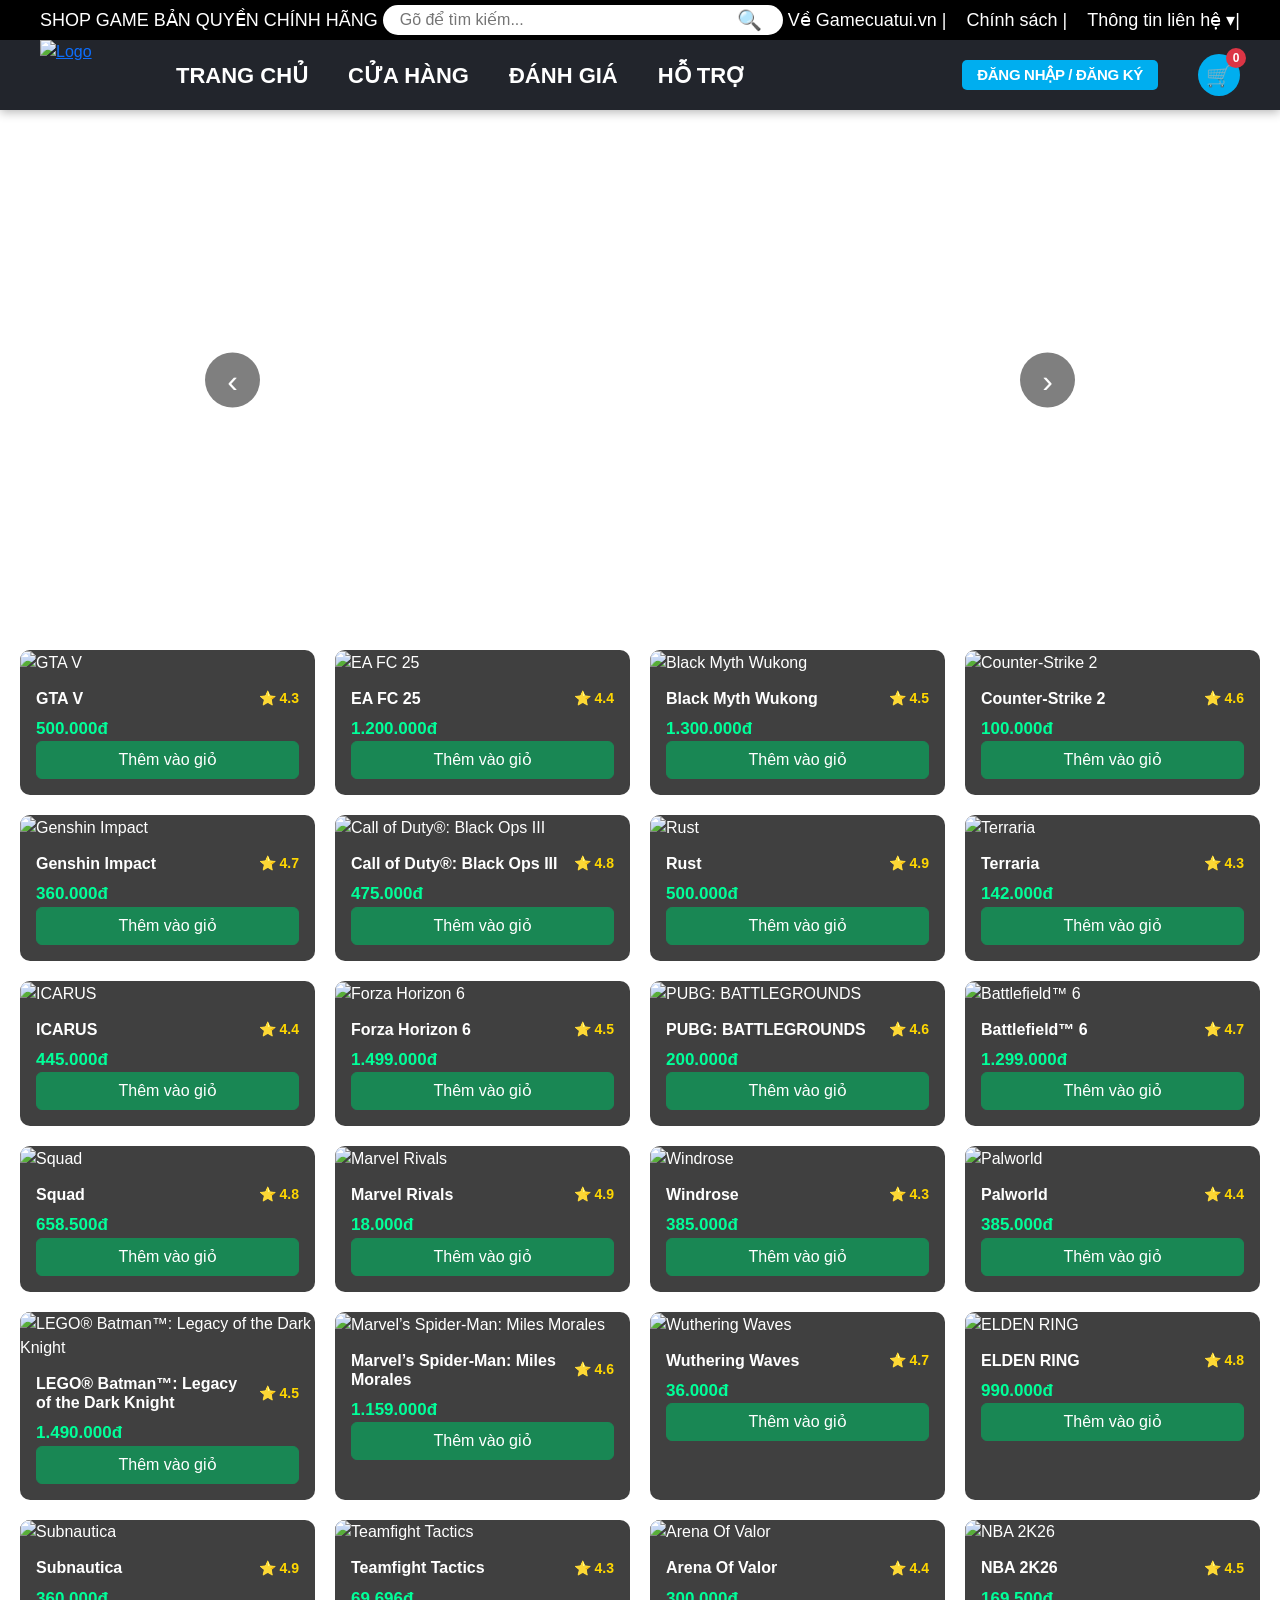
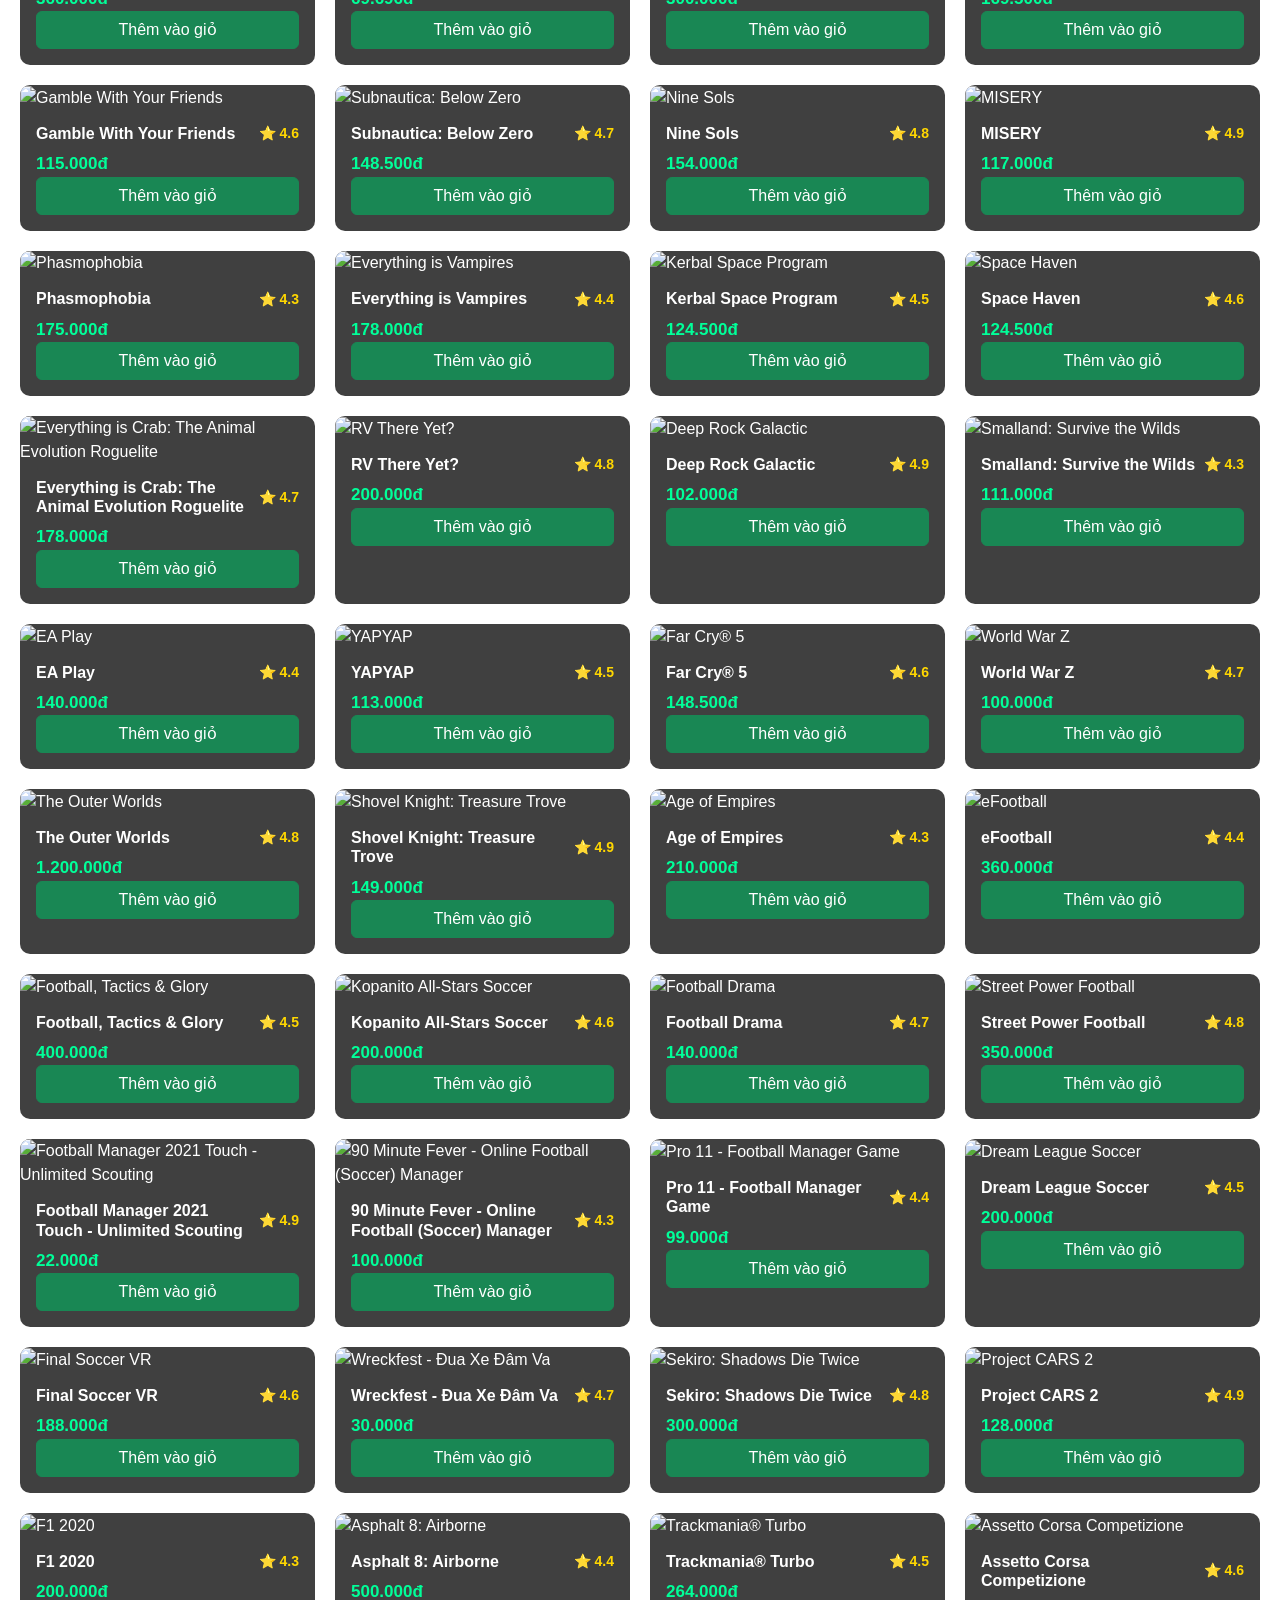
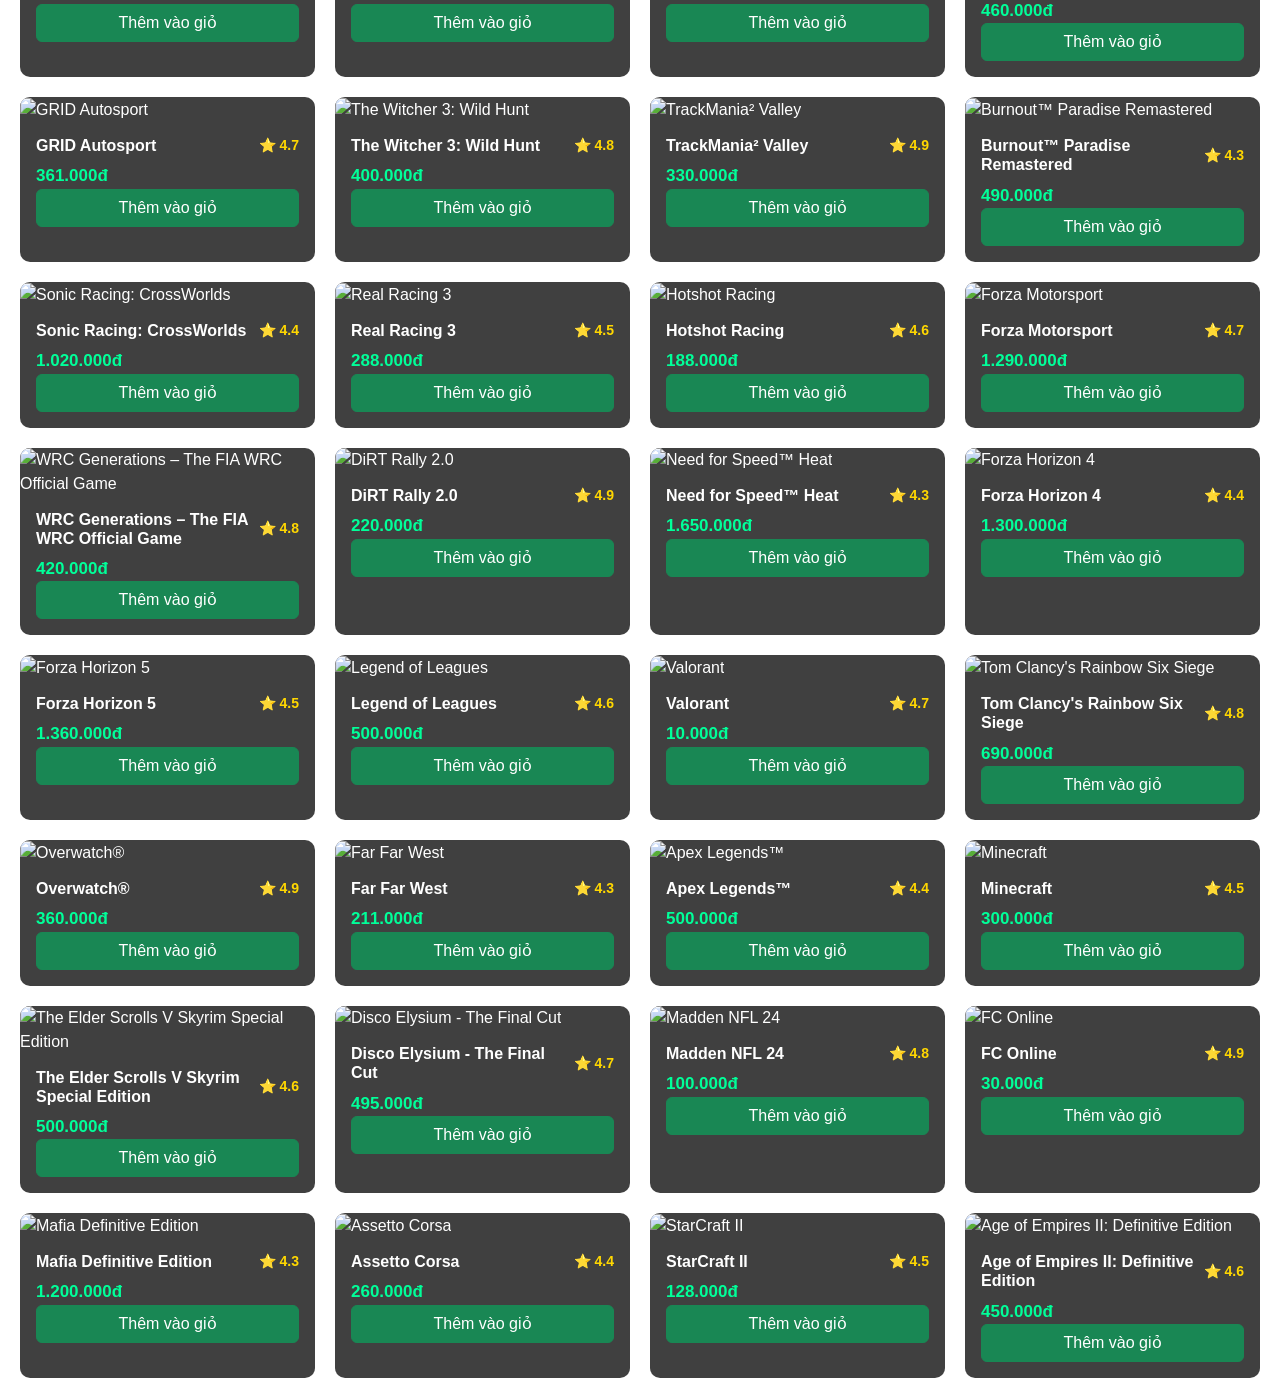
==== commit 0c5e6efd: "Update index.html" ====
--- a/main/index.html
+++ b/main/index.html
@@ -236,7 +236,7 @@
               <h6>Quét mã QR để thanh toán</h6>
 
               <img
-                src="../logo.jpg"
+                src="../qr.jpg"
                 alt="QR Thanh Toán"
                 style="width: 300px; height: auto"
               />
--- a/navbar.css
+++ b/navbar.css
@@ -1,27 +1,18 @@
 /* ========== NAVBAR DÙNG CHUNG ========== */
-
-
 /* Ép thanh navbar luôn dính chặt ở trên cùng */
-
 #site-navbar {
-    position: fixed;
-    top: 0;
-    left: 0;
-    width: 100%;
-    z-index: 9999;
-    /* Đảm bảo luôn nổi lên trên slider và video */
-    box-shadow: 0 2px 10px rgba(0, 0, 0, 0.3);
-    /* Thêm bóng đổ nhẹ cho đẹp khi cuộn */
-}
-
+  position: fixed;
+  top: 0;
+  left: 0;
+  width: 100%;
+  z-index: 9999; /* Đảm bảo luôn nổi lên trên slider và video */
+  box-shadow: 0 2px 10px rgba(0, 0, 0, 0.3); /* Thêm bóng đổ nhẹ cho đẹp khi cuộn */
+}
 
 /* Đẩy nội dung trang xuống một chút để không bị navbar che mất */
-
 body {
-    padding-top: 130px;
-    /* Độ cao này bằng hoặc lớn hơn độ cao thanh navbar của bạn một chút */
-}
-
+  padding-top: 130px; /* Độ cao này bằng hoặc lớn hơn độ cao thanh navbar của bạn một chút */
+}
 .top-bar {
     background: black;
     height: 40px;
@@ -59,7 +50,7 @@
     display: none;
     position: absolute;
     top: 100%;
-    left: 0;
+    right: 0;
     min-width: 200px;
     background: #1a1f29;
     box-shadow: 0 8px 16px rgba(0, 0, 0, 0.5);
@@ -131,6 +122,9 @@
     width: 96px;
     height: 70px;
     display: block;
+  width: 96px;
+  height: 70px;
+  display: block;
 }
 
 .menu-item {
@@ -210,19 +204,59 @@
     margin-left: auto;
 }
 
-.login>a {
+.navbar-cart-btn {
+    position: relative;
+    width: 42px;
+    height: 42px;
+    border: none;
+    border-radius: 50%;
     background: #00aeef;
-    padding: 6px 15px;
-    border-radius: 5px;
-    color: white;
-    font-weight: 600;
-    font-size: 15px;
-    text-decoration: none;
-    transition: 0.3s;
-    display: inline-block;
-    letter-spacing: -0.3px;
-    line-height: normal;
-    box-shadow: none;
+    color: #fff;
+    display: inline-flex;
+    align-items: center;
+    justify-content: center;
+    cursor: pointer;
+    transition: 0.2s;
+  }
+
+.navbar-cart-btn:hover {
+    background: #0088cc;
+  }
+
+.navbar-cart-icon {
+    font-size: 21px;
+    line-height: 1;
+  }
+
+.navbar-cart-count {
+    position: absolute;
+    top: -6px;
+    right: -6px;
+    min-width: 20px;
+    height: 20px;
+    padding: 0 5px;
+    border-radius: 999px;
+    background: #dc3545;
+    color: #fff;
+    font-size: 12px;
+    font-weight: 700;
+    line-height: 20px;
+    text-align: center;
+  }
+
+.login > a {
+  background: #00aeef;
+  padding: 6px 15px;
+  border-radius: 5px;
+  color: white;
+  font-weight: 600;
+  font-size: 15px;
+  text-decoration: none;
+  transition: 0.3s;
+  display: inline-block;
+  letter-spacing: -0.3px;
+  line-height: normal;
+  box-shadow: none;
 }
 
 .login>a:hover {
@@ -247,16 +281,25 @@
     font-weight: 600;
 }
 
+.login .dropdown-menu {
+    background: #fff;
+    border: 1px solid rgba(0, 0, 0, 0.175);
+    box-shadow: 0 0.5rem 1rem rgba(0, 0, 0, 0.15);
+}
+
 .login .dropdown-menu .dropdown-item {
-    color: #212529;
+    background: transparent !important;
+    color: #212529 !important;
     font-size: 1rem;
     font-weight: normal;
     padding: 0.25rem 1rem;
+    border-radius: 0;
+    box-shadow: none;
 }
 
 .login .dropdown-menu .dropdown-item:hover {
-    color: #1e2125;
-    background-color: #f8f9fa;
+    color: #1e2125 !important;
+    background-color: #f8f9fa !important;
 }
 
 .login .dropdown-menu button.dropdown-item {
@@ -268,12 +311,12 @@
 }
 
 .login .dropdown-menu #logoutBtn {
-    color: #dc3545;
+    color: #dc3545 !important;
 }
 
 .login .dropdown-menu #logoutBtn:hover {
-    color: #fff;
-    background-color: #dc3545;
+    color: #fff !important;
+    background-color: #dc3545 !important;
 }
 
 .user-avatar {
--- a/main/style.css
+++ b/main/style.css
@@ -1,436 +1,611 @@
 * {
-    box-sizing: border-box;
+  box-sizing: border-box;
 }
 
 body {
-    margin: 0;
-    font-family: Arial, sans-serif;
-    background-image: url("https://khoinguonsangtao.vn/wp-content/uploads/2022/10/hinh-dep-cho-powerpoint-chuyen-nghiep-nhat.jpg");
-    background-size: cover;
-    background-position: center;
-    background-repeat: no-repeat;
-    background-attachment: fixed;
-    color: white;
-    overflow-x: hidden;
-}
-
+  margin: 0;
+  font-family: Arial, sans-serif;
+  background-image: url("https://khoinguonsangtao.vn/wp-content/uploads/2022/10/hinh-dep-cho-powerpoint-chuyen-nghiep-nhat.jpg");
+  background-size: cover;
+  background-position: center;
+  background-repeat: no-repeat;
+  background-attachment: fixed;
+  color: white;
+  overflow-x: hidden;
+}
 
 /* Navbar: xem navbar.css */
 
 .slider {
-    position: relative;
-    width: 900px;
-    height: 500px;
-    margin: auto;
+  position: relative;
+  width: 900px;
+  height: 500px;
+  margin: auto;
 }
 
 #media {
-    width: 100%;
-    height: 100%;
+  width: 100%;
+  height: 100%;
 }
 
 #media iframe,
 #media img {
-    width: 100%;
-    height: 100%;
-    border-radius: 20px;
-    object-fit: cover;
-    display: block;
-}
-
+  width: 100%;
+  height: 100%;
+  border-radius: 20px;
+  object-fit: cover;
+  display: block;
+}
 
 /* nút */
 
 .nav {
-    position: absolute;
-    top: 50%;
-    transform: translateY(-50%);
-    width: 55px;
-    height: 55px;
-    display: flex;
-    justify-content: center;
-    align-items: center;
-    padding: 0;
-    border: none;
-    border-radius: 50%;
-    background: rgba(0, 0, 0, 0.5);
-    color: white;
-    font-size: 32px;
-    line-height: 1;
-    cursor: pointer;
-    z-index: 100;
+  position: absolute;
+  top: 50%;
+  transform: translateY(-50%);
+  width: 55px;
+  height: 55px;
+  display: flex;
+  justify-content: center;
+  align-items: center;
+  padding: 0;
+  border: none;
+  border-radius: 50%;
+  background: rgba(0, 0, 0, 0.5);
+  color: white;
+  font-size: 32px;
+  line-height: 1;
+  cursor: pointer;
+  z-index: 100;
 }
 
 .prev {
-    left: 15px;
+  left: 15px;
 }
 
 .next {
-    right: 15px;
+  right: 15px;
+}
+
+.slider {
+  position: relative;
+  width: 900px;
+  height: 500px;
+  margin: auto;
+}
+
+#media {
+  width: 100%;
+  height: 100%;
+}
+
+#media iframe,
+#media img {
+  width: 100%;
+  height: 100%;
+  border-radius: 20px;
+  object-fit: cover;
+  display: block;
+}
+
+/* nút */
+
+.nav {
+  position: absolute;
+  top: 50%;
+  transform: translateY(-50%);
+  width: 55px;
+  height: 55px;
+  display: flex;
+  justify-content: center;
+  align-items: center;
+  padding: 0;
+  border: none;
+  border-radius: 50%;
+  background: rgba(0, 0, 0, 0.5);
+  color: white;
+  font-size: 32px;
+  line-height: 1;
+  cursor: pointer;
+  z-index: 100;
+}
+
+.prev {
+  left: 15px;
+}
+
+.next {
+  right: 15px;
 }
 
 #games {
-    display: grid;
-    grid-template-columns: repeat(4, 1fr);
-    gap: 20px;
-    padding: 20px;
-    width: 100%;
+  display: grid;
+  grid-template-columns: repeat(4, 1fr);
+  gap: 20px;
+  padding: 20px;
+  width: 100%;
 }
 
 .game-card {
-    width: 100%;
-    background: rgba(0, 0, 0, 0.75);
-    border-radius: 10px;
-    overflow: hidden;
-    transition: 0.2s;
+  width: 100%;
+  background: rgba(0, 0, 0, 0.75);
+  border-radius: 10px;
+  overflow: hidden;
+  transition: 0.2s;
 }
 
 .game-card:hover {
-    transform: scale(1.03);
+  transform: scale(1.03);
 }
 
 .game-card img {
-    width: 100%;
-    height: 180px;
-    object-fit: cover;
+  width: 100%;
+  height: 180px;
+  object-fit: cover;
 }
 
 .game-info {
-    padding: 14px 16px 16px;
-    min-height: 92px;
-    display: flex;
-    flex-direction: column;
-    justify-content: space-between;
+  padding: 14px 16px 16px;
+  min-height: 92px;
+  display: flex;
+  flex-direction: column;
+  justify-content: space-between;
 }
 
 .game-card .game-title {
-    color: #fff;
-    font-size: 16px;
-    font-weight: 700;
-    margin: 0 0 8px;
-    display: flex;
-    justify-content: space-between;
-    align-items: center;
-    gap: 8px;
+  color: #fff;
+  font-size: 16px;
+  font-weight: 700;
+  margin: 0 0 8px;
+  display: flex;
+  justify-content: space-between;
+  align-items: center;
+  gap: 8px;
 }
 
 .game-rating {
-    color: gold;
-    font-size: 14px;
-    font-weight: bold;
-    white-space: nowrap;
+  color: gold;
+  font-size: 14px;
+  font-weight: bold;
+  white-space: nowrap;
 }
 
 .game-card .price {
-    color: #00ff99;
-    margin: 0;
-    font-size: 17px;
-    font-weight: 600;
-}
-
+  color: #00ff99;
+  margin: 0;
+  font-size: 17px;
+  font-weight: 600;
+}
 
 /* THANH PHÂN LOẠI GAME */
 
 .category-bar {
-    display: flex;
-    justify-content: center;
-    gap: 15px;
-    padding: 20px;
-    background: rgba(23, 26, 33, 0.8);
-    margin: 20px auto 0 auto;
-    max-width: 95%;
-    border-radius: 8px;
+  display: flex;
+  justify-content: center;
+  gap: 15px;
+  padding: 20px;
+  background: rgba(23, 26, 33, 0.8);
+  margin: 20px auto 0 auto;
+  max-width: 95%;
+  border-radius: 8px;
 }
 
 .category-btn {
-    background: #1e232d;
-    color: white;
-    border: 2px solid #3a4253;
-    padding: 10px 20px;
-    font-size: 16px;
-    font-weight: bold;
-    border-radius: 5px;
-    cursor: pointer;
-    transition: all 0.2s ease;
+  background: #1e232d;
+  color: white;
+  border: 2px solid #3a4253;
+  padding: 10px 20px;
+  font-size: 16px;
+  font-weight: bold;
+  border-radius: 5px;
+  cursor: pointer;
+  transition: all 0.2s ease;
 }
 
 .category-btn:hover {
-    border-color: #ff0000;
-    color: #ff0000;
+  border-color: #ff0000;
+  color: #ff0000;
 }
 
 .category-btn.active {
-    background: #ff0000;
-    border-color: #ff0000;
-    color: white;
-}
-
+  background: #ff0000;
+  border-color: #ff0000;
+  color: white;
+}
 
 /* ================= CSS CHO KHU VỰC TRUNG TÂM HỖ TRỢ ================= */
 
 .support-wrapper {
-    max-width: 1100px;
-    margin: 40px auto;
-    background: rgba(20, 24, 32, 0.95);
-    padding: 30px;
-    border-radius: 12px;
-    box-shadow: 0 10px 30px rgba(0, 0, 0, 0.5);
-    border: 1px solid #2d323d;
+  max-width: 1100px;
+  margin: 40px auto;
+  background: rgba(20, 24, 32, 0.95);
+  padding: 30px;
+  border-radius: 12px;
+  box-shadow: 0 10px 30px rgba(0, 0, 0, 0.5);
+  border: 1px solid #2d323d;
 }
 
 .sp-title {
-    text-align: center;
-    color: #fff;
-    margin-bottom: 35px;
-    text-transform: uppercase;
-    font-size: 28px;
-    border-bottom: 3px solid #ff0000;
-    padding-bottom: 12px;
+  text-align: center;
+  color: #fff;
+  margin-bottom: 35px;
+  text-transform: uppercase;
+  font-size: 28px;
+  border-bottom: 3px solid #ff0000;
+  padding-bottom: 12px;
 }
 
 .sp-heading {
-    color: #ff0000;
-    margin: 30px 0 15px 0;
-    font-size: 20px;
-}
-
+  color: #ff0000;
+  margin: 30px 0 15px 0;
+  font-size: 20px;
+}
 
 /* Kênh liên hệ */
 
 .sp-contact-channels {
-    display: grid;
-    grid-template-columns: repeat(auto-fit, minmax(280px, 1fr));
-    gap: 20px;
-    margin-bottom: 20px;
+  display: grid;
+  grid-template-columns: repeat(auto-fit, minmax(280px, 1fr));
+  gap: 20px;
+  margin-bottom: 20px;
 }
 
 .sp-contact-card {
-    background: #1a1f29;
-    border: 1px solid #2d323d;
-    padding: 20px;
-    border-radius: 8px;
-    text-align: center;
+  background: #1a1f29;
+  border: 1px solid #2d323d;
+  padding: 20px;
+  border-radius: 8px;
+  text-align: center;
 }
 
 .sp-contact-card h3 {
-    margin-bottom: 10px;
-    color: #fff;
+  margin-bottom: 10px;
+  color: #fff;
 }
 
 .sp-note {
-    color: #ff4757;
-    font-weight: bold;
+  color: #ff4757;
+  font-weight: bold;
 }
 
 .sp-btn {
-    display: inline-block;
-    margin-top: 15px;
-    padding: 10px 20px;
-    background: #ff0000;
-    color: white;
-    text-decoration: none;
-    border-radius: 5px;
-    font-weight: bold;
-    transition: 0.2s;
+  display: inline-block;
+  margin-top: 15px;
+  padding: 10px 20px;
+  background: #ff0000;
+  color: white;
+  text-decoration: none;
+  border-radius: 5px;
+  font-weight: bold;
+  transition: 0.2s;
 }
 
 .sp-btn-chat {
-    background-color: #2ed573;
+  background-color: #2ed573;
 }
 
 .sp-btn-fb {
-    background-color: #1877f2;
+  background-color: #1877f2;
 }
 
 .sp-btn:hover {
-    opacity: 0.9;
-}
-
+  opacity: 0.9;
+}
 
 /* FAQ Accordion */
 
 .sp-faq-sub {
-    background: #1a1f29;
-    padding: 8px 15px;
-    border-left: 4px solid #ff0000;
-    margin: 20px 0 10px 0;
-    font-size: 16px;
-    color: #fff;
+  background: #1a1f29;
+  padding: 8px 15px;
+  border-left: 4px solid #ff0000;
+  margin: 20px 0 10px 0;
+  font-size: 16px;
+  color: #fff;
 }
 
 .sp-faq-item {
-    background: #151922;
-    border: 1px solid #2d323d;
-    margin-bottom: 8px;
-    border-radius: 6px;
-    overflow: hidden;
+  background: #151922;
+  border: 1px solid #2d323d;
+  margin-bottom: 8px;
+  border-radius: 6px;
+  overflow: hidden;
 }
 
 .sp-faq-question {
-    padding: 15px;
-    font-weight: bold;
-    cursor: pointer;
-    display: flex;
-    justify-content: space-between;
-    color: #ddd;
+  padding: 15px;
+  font-weight: bold;
+  cursor: pointer;
+  display: flex;
+  justify-content: space-between;
+  color: #ddd;
 }
 
 .sp-faq-question:hover {
-    background: #1a1f29;
-    color: #fff;
+  background: #1a1f29;
+  color: #fff;
 }
 
 .sp-faq-answer {
-    max-height: 0;
-    overflow: hidden;
-    transition: max-height 0.3s ease-out;
-    background: #11141b;
-    color: #bbb;
+  max-height: 0;
+  overflow: hidden;
+  transition: max-height 0.3s ease-out;
+  background: #11141b;
+  color: #bbb;
 }
 
 .sp-faq-answer p {
-    padding: 15px;
+  padding: 15px;
 }
 
 .sp-faq-item.active .sp-faq-answer {
-    max-height: 200px;
-    border-top: 1px solid #2d323d;
-}
-
+  max-height: 200px;
+  border-top: 1px solid #2d323d;
+}
 
 /* Quy trình xử lý */
 
 .sp-steps-container {
-    display: grid;
-    grid-template-columns: repeat(auto-fit, minmax(280px, 1fr));
-    gap: 20px;
+  display: grid;
+  grid-template-columns: repeat(auto-fit, minmax(280px, 1fr));
+  gap: 20px;
 }
 
 .sp-step-card {
-    background: #1a1f29;
-    padding: 20px;
-    border-radius: 8px;
-    border-top: 4px solid #ff0000;
+  background: #1a1f29;
+  padding: 20px;
+  border-radius: 8px;
+  border-top: 4px solid #ff0000;
 }
 
 .sp-step-number {
-    font-size: 22px;
-    font-weight: bold;
-    color: #ff0000;
-    margin-bottom: 8px;
-}
-
+  font-size: 22px;
+  font-weight: bold;
+  color: #ff0000;
+  margin-bottom: 8px;
+}
 
 /* Form Ticket */
 
 .sp-ticket-form {
-    background: #1a1f29;
-    padding: 25px;
-    border-radius: 8px;
-    border: 1px solid #2d323d;
+  background: #1a1f29;
+  padding: 25px;
+  border-radius: 8px;
+  border: 1px solid #2d323d;
 }
 
 .sp-form-group {
-    margin-bottom: 15px;
+  margin-bottom: 15px;
 }
 
 .sp-form-group label {
-    display: block;
-    margin-bottom: 8px;
-    font-weight: bold;
-    color: #ddd;
+  display: block;
+  margin-bottom: 8px;
+  font-weight: bold;
+  color: #ddd;
 }
 
 .sp-form-group input,
 .sp-form-group select {
-    width: 100%;
-    padding: 12px;
-    border: 1px solid #2d323d;
-    background: #11141b;
-    color: white;
-    border-radius: 4px;
+  width: 100%;
+  padding: 12px;
+  border: 1px solid #2d323d;
+  background: #11141b;
+  color: white;
+  border-radius: 4px;
 }
 
 .sp-btn-submit {
-    background: #ff0000;
-    color: white;
-    border: none;
-    padding: 14px;
-    font-size: 16px;
-    font-weight: bold;
-    border-radius: 5px;
-    cursor: pointer;
-    width: 100%;
-    margin-top: 10px;
-    transition: 0.2s;
+  background: #ff0000;
+  color: white;
+  border: none;
+  padding: 14px;
+  font-size: 16px;
+  font-weight: bold;
+  border-radius: 5px;
+  cursor: pointer;
+  width: 100%;
+  margin-top: 10px;
+  transition: 0.2s;
 }
 
 .sp-btn-submit:hover {
-    background: #cc0000;
+  background: #cc0000;
 }
 
 .review-wrapper {
-    max-width: 1000px;
-    margin: 40px auto;
-    background: rgba(20, 24, 32, 0.95);
-    padding: 30px;
-    border-radius: 12px;
+  max-width: 1000px;
+  margin: 40px auto;
+  background: rgba(20, 24, 32, 0.95);
+  padding: 30px;
+  border-radius: 12px;
 }
 
 .review-wrapper h2 {
-    text-align: center;
-    margin-bottom: 25px;
-    color: #fff;
+  text-align: center;
+  margin-bottom: 25px;
+  color: #fff;
 }
 
 .review-form {
-    display: flex;
-    flex-direction: column;
-    gap: 15px;
+  display: flex;
+  flex-direction: column;
+  gap: 15px;
 }
 
 .review-form input,
 .review-form select,
 .review-form textarea {
-    width: 100%;
-    padding: 12px;
-    background: #11141b;
-    border: 1px solid #2d323d;
-    color: white;
-    border-radius: 6px;
+  width: 100%;
+  padding: 12px;
+  background: #11141b;
+  border: 1px solid #2d323d;
+  color: white;
+  border-radius: 6px;
 }
 
 .review-form textarea {
-    min-height: 120px;
-    resize: none;
+  min-height: 120px;
+  resize: none;
 }
 
 .review-form button {
-    background: red;
-    color: white;
-    border: none;
-    padding: 12px;
-    border-radius: 6px;
-    cursor: pointer;
+  background: red;
+  color: white;
+  border: none;
+  padding: 12px;
+  border-radius: 6px;
+  cursor: pointer;
 }
 
 .review-item {
-    background: #1a1f29;
-    padding: 15px;
-    margin-top: 15px;
-    border-radius: 8px;
+  background: #1a1f29;
+  padding: 15px;
+  margin-top: 15px;
+  border-radius: 8px;
 }
 
 .review-name {
-    font-weight: bold;
-    color: #fff;
+  font-weight: bold;
+  color: #fff;
 }
 
 .review-star {
-    color: gold;
-    margin: 5px 0;
+  color: gold;
+  margin: 5px 0;
 }
 
 .review-text {
-    color: #ddd;
-}
+  color: #ddd;
+}
+
+.cart-sidebar {
+  position: fixed;
+  top: 0;
+  right: 0;
+  width: 430px;
+  height: 100vh;
+  background: #fff;
+  z-index: 99999;
+  display: none;
+  /* sửa dòng này */
+  flex-direction: column;
+  box-shadow: -3px 0 15px rgba(0, 0, 0, 0.15);
+}
+
+.cart-header {
+  display: flex;
+  justify-content: space-between;
+  align-items: center;
+  padding: 25px;
+  border-bottom: 1px solid #eee;
+}
+
+.cart-header h2 {
+  color: #333;
+  font-size: 34px;
+  margin: 0;
+  font-weight: 700;
+}
+
+#closeCartBtn {
+  cursor: pointer;
+  color: #999;
+  font-size: 28px;
+}
+
+.cart-items {
+  flex: 1;
+  overflow-y: auto;
+  padding: 20px;
+}
+
+.empty-cart {
+  text-align: center;
+  color: #999;
+  margin-top: 80px;
+}
+
+.cart-footer {
+  padding: 20px;
+  border-top: 1px solid #eee;
+}
+
+.cart-total {
+  display: flex;
+  justify-content: space-between;
+  margin-bottom: 20px;
+}
+
+.cart-total span {
+  font-size: 18px;
+  font-weight: bold;
+}
+
+#cartTotal {
+  color: #e63946;
+}
+
+.checkout-btn {
+  width: 100%;
+  height: 50px;
+  border: none;
+  border-radius: 8px;
+  background: #28a745;
+  color: #fff;
+  font-size: 18px;
+  font-weight: 700;
+  cursor: pointer;
+}
+
+.cart-items {
+  flex: 1;
+  overflow-y: auto;
+  padding: 20px;
+  color: #333;
+}
+
+.cart-items span {
+  color: #333;
+}
+
+.cart-items .border-bottom {
+  color: #333;
+}
+
+.cart-items .d-flex {
+  padding: 15px 0;
+  border-bottom: 1px solid #ddd !important;
+}
+
+.cart-items button {
+  margin-left: 10px;
+}
+
+.cart-item {
+  display: flex;
+  align-items: center;
+  gap: 10px;
+  padding: 12px;
+  border-bottom: 1px solid #ddd;
+}
+
+.cart-img {
+  width: 80px;
+  height: 80px;
+  object-fit: cover;
+  border-radius: 8px;
+}
+
+.cart-info {
+  flex: 1;
+}
+
+.cart-name {
+  font-weight: bold;
+  color: #222;
+}
+
+.cart-price {
+  color: #e63946;
+  margin-top: 4px;
+}
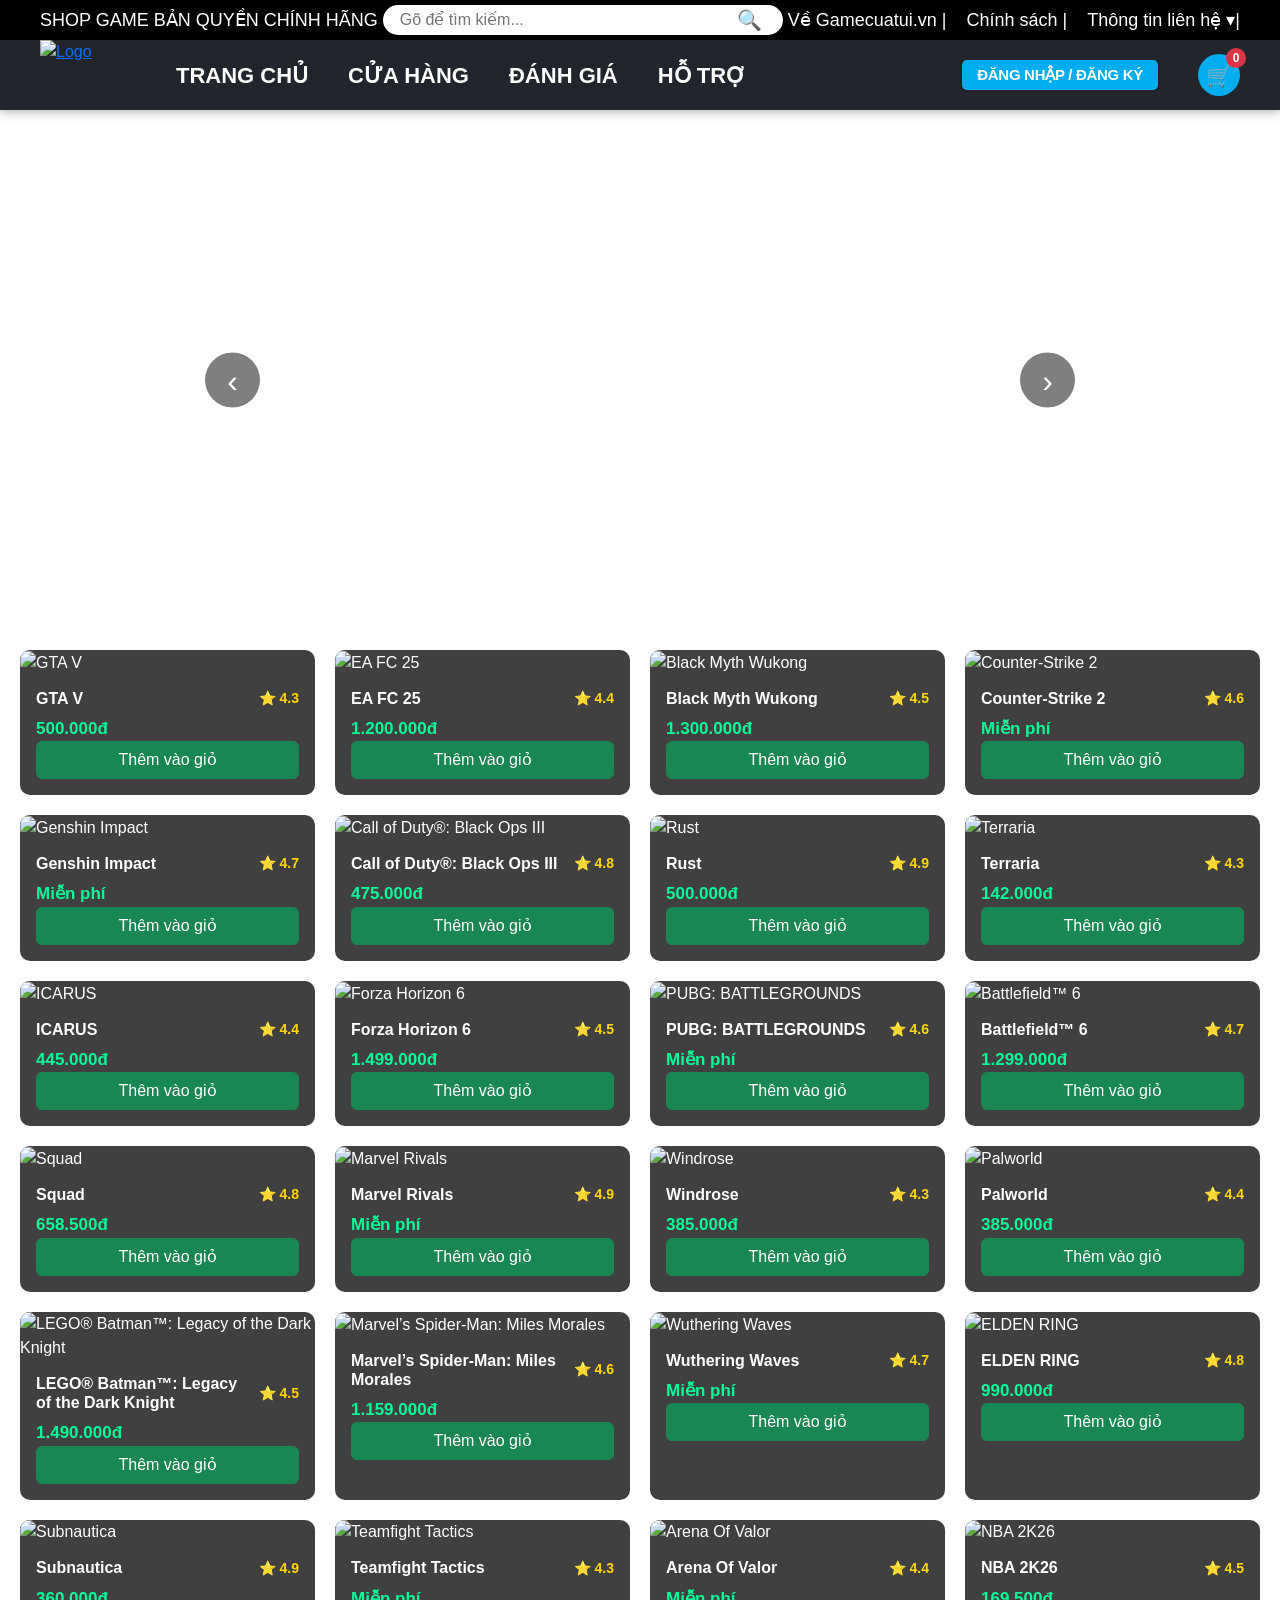
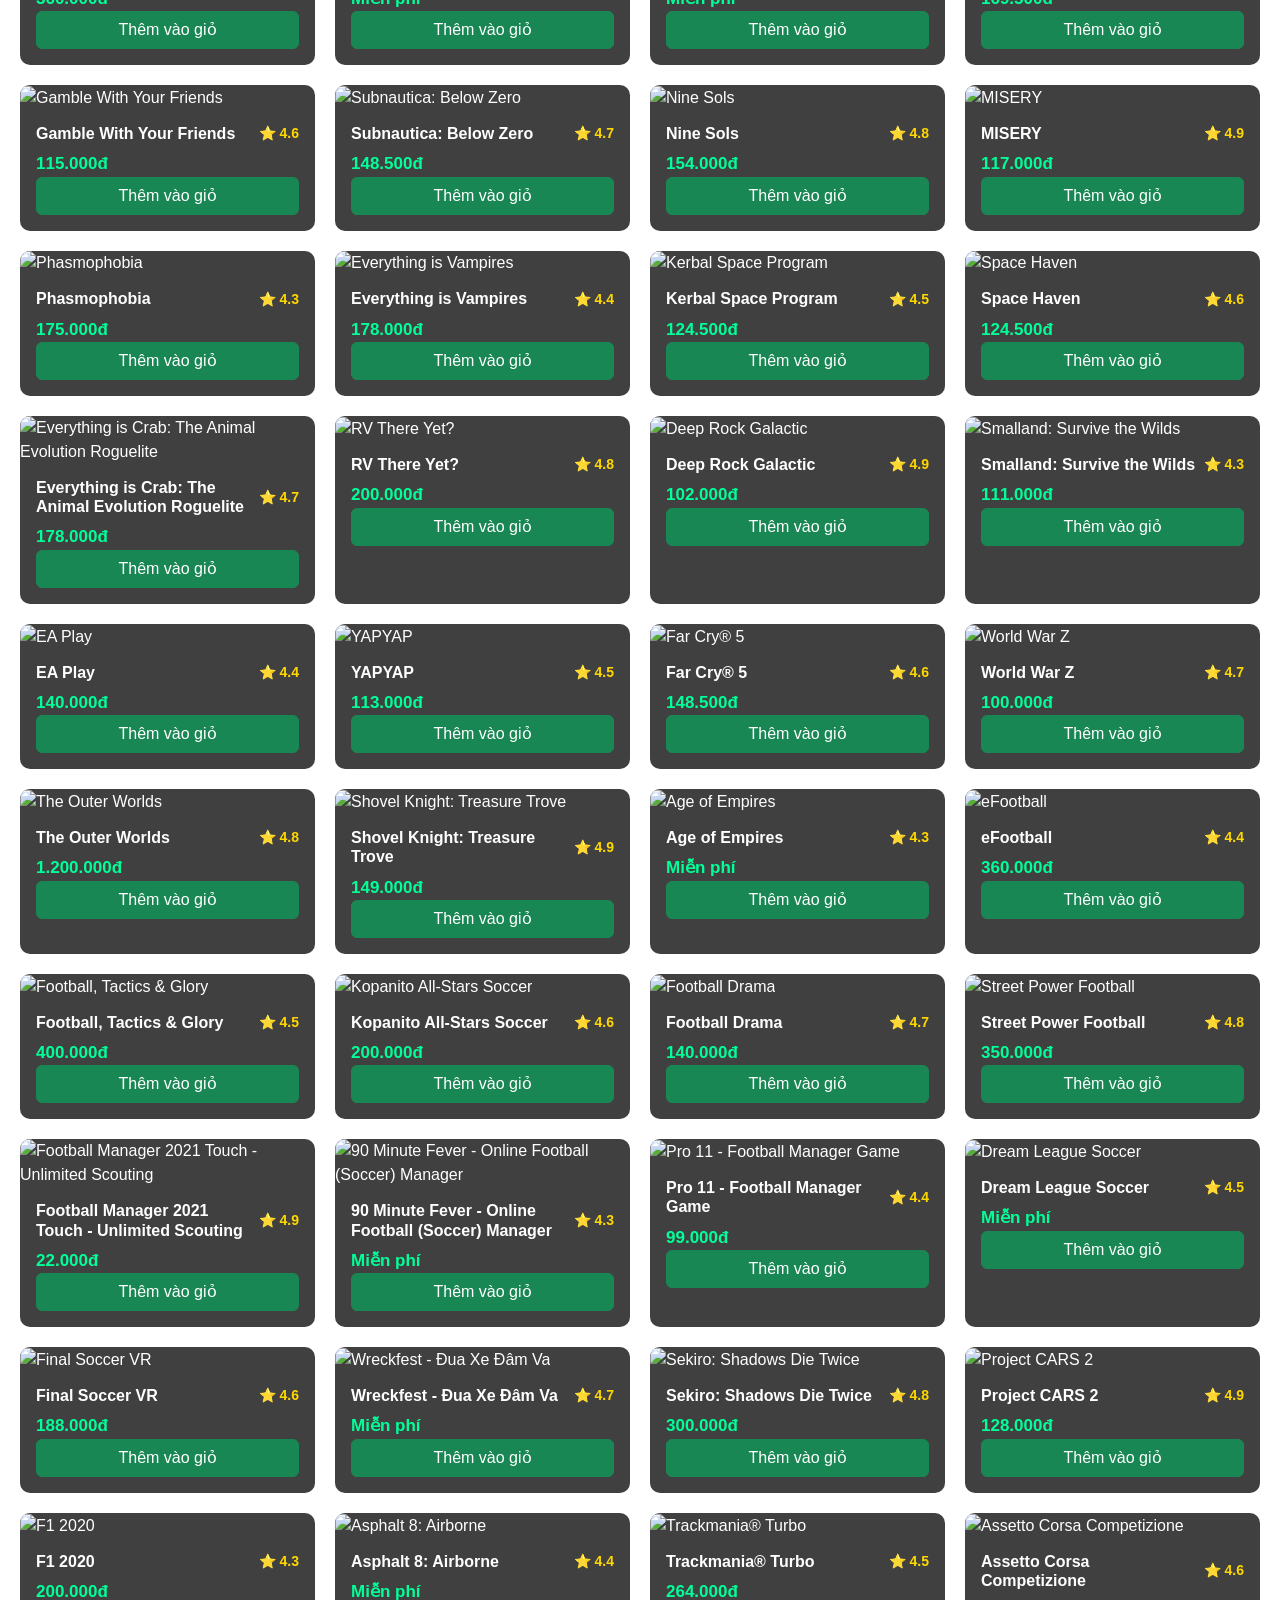
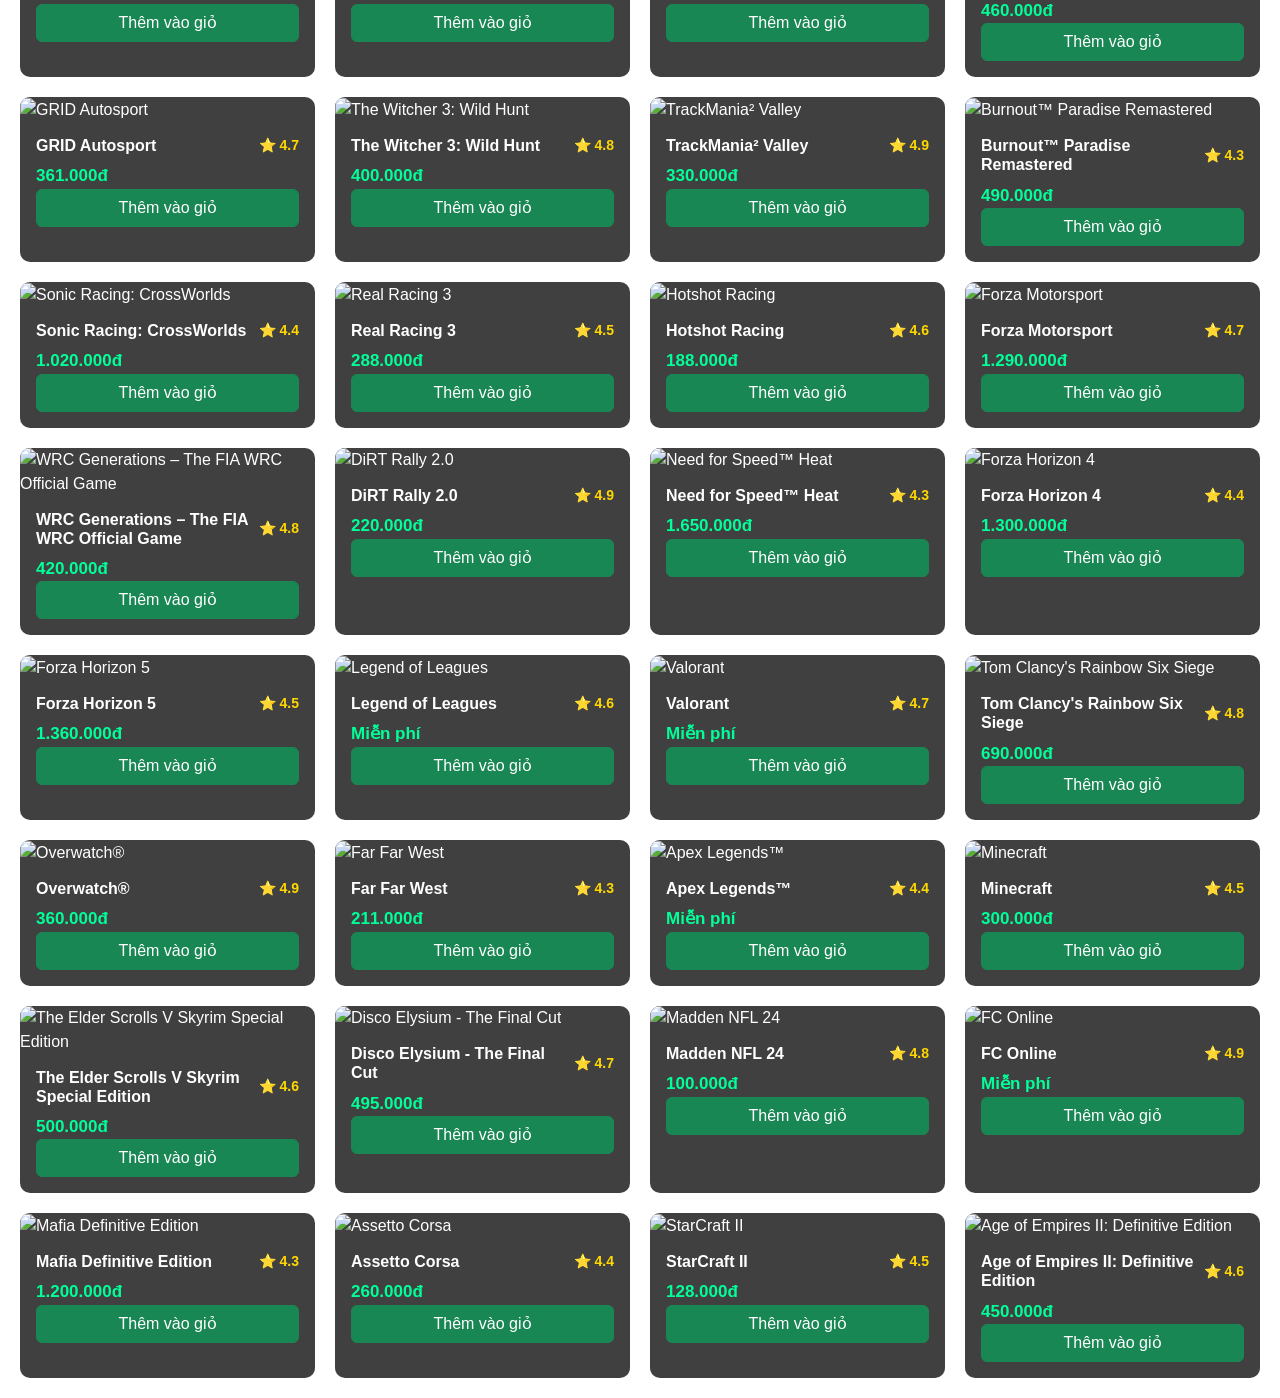
==== commit 0b3f757d: "hoan thanh merge va fix xung dot" ====
--- a/main/index.html
+++ b/main/index.html
@@ -1,46 +1,49 @@
 <!doctype html>
 <html lang="en">
-  <head>
+
+<head>
     <meta charset="UTF-8" />
     <meta name="viewport" content="width=device-width, initial-scale=1.0" />
     <title>SHOP GAME BẢN QUYỀN CHÍNH HÃNG</title>
     <link rel="stylesheet" href="../navbar.css" />
-    <link
-      href="https://cdn.jsdelivr.net/npm/bootstrap@5.3.8/dist/css/bootstrap.min.css"
-      rel="stylesheet"
-      integrity="sha384-sRIl4kxILFvY47J16cr9ZwB07vP4J8+LH7qKQnuqkuIAvNWLzeN8tE5YBujZqJLB"
-      crossorigin="anonymous"
-    />
+    <link href="https://cdn.jsdelivr.net/npm/bootstrap@5.3.8/dist/css/bootstrap.min.css" rel="stylesheet" integrity="sha384-sRIl4kxILFvY47J16cr9ZwB07vP4J8+LH7qKQnuqkuIAvNWLzeN8tE5YBujZqJLB" crossorigin="anonymous" />
     <link rel="stylesheet" href="style.css" />
-  </head>
-
-  <body data-page="main">
+</head>
+
+<body data-page="main">
     <div id="site-navbar"></div>
     <script src="../navbar.js"></script>
 
     <!-- slide -->
     <div class="slider">
+
       <!-- nút trái -->
-      <button class="nav prev" onclick="prevMedia()">&lsaquo;</button>
+      <button class="nav prev" onclick="prevMedia()">
+        &lsaquo;
+    </button>
       <!-- nút phải -->
-      <button class="nav next" onclick="nextMedia()">&rsaquo;</button>
-
+    <button class="nav next" onclick="nextMedia()">
+        &rsaquo;
+    </button>
+  
       <!-- media -->
       <div id="media"></div>
-    </div>
-
-    <!-- Youtube API -->
-    <script src="https://www.youtube.com/iframe_api"></script>
+  
+  
+  </div>
+  
+  <!-- Youtube API -->
+  <script src="https://www.youtube.com/iframe_api"></script>
 
     <div id="games"></div>
     <div id="info-container" style="display: none">
-      <div class="review-wrapper">
-        <h2>ĐÁNH GIÁ KHÁCH HÀNG</h2>
-
-        <div class="review-form">
-          <input type="text" id="reviewName" placeholder="Tên của bạn" />
-
-          <select id="reviewStar">
+        <div class="review-wrapper">
+            <h2>ĐÁNH GIÁ KHÁCH HÀNG</h2>
+
+            <div class="review-form">
+                <input type="text" id="reviewName" placeholder="Tên của bạn" />
+
+                <select id="reviewStar">
             <option value="5">⭐⭐⭐⭐⭐ (5 sao)</option>
             <option value="4">⭐⭐⭐⭐ (4 sao)</option>
             <option value="3">⭐⭐⭐ (3 sao)</option>
@@ -48,46 +51,38 @@
             <option value="1">⭐ (1 sao)</option>
           </select>
 
-          <textarea
-            id="reviewText"
-            placeholder="Nhập đánh giá của bạn..."
-          ></textarea>
-
-          <button id="sendReviewBtn">Gửi đánh giá</button>
-        </div>
-
-        <div id="reviewList"></div>
-      </div>
+                <textarea id="reviewText" placeholder="Nhập đánh giá của bạn..."></textarea>
+
+                <button id="sendReviewBtn">Gửi đánh giá</button>
+            </div>
+
+            <div id="reviewList"></div>
+        </div>
     </div>
     <div id="support-container" class="support-wrapper" style="display: none">
-      <h1 class="sp-title">Trung Tâm Trợ Giúp & Khiếu Nại</h1>
-      <h2 class="sp-heading">1. Kênh Liên Hệ Trực Tiếp (Hotline & Chat)</h2>
-      <div class="sp-contact-channels">
-        <div class="sp-contact-card">
-          <h3>Live Chat 24/7</h3>
-          <p>Hỗ trợ trực tuyến ngay trên web/app.</p>
-          <p><small class="sp-note">(Phản hồi trong 3-5 phút)</small></p>
-          <a href="#" class="sp-btn sp-btn-chat">Chat Ngay</a>
-        </div>
-        <div class="sp-contact-card">
-          <h3>Hotline Hỗ Trợ</h3>
-          <p><strong>1900 xxxx</strong></p>
-          <p>
-            <small>Cước phí: 1.000đ/phút<br />Hoạt động: 8h00 - 22h00</small>
-          </p>
-          <a href="tel:1900xxxx" class="sp-btn sp-btn-hotline">Gọi Tổng Đài</a>
-        </div>
-        <div class="sp-contact-card">
-          <h3>Zalo / Fanpage</h3>
-          <p>
-            Nhắn tin trực tiếp qua Fanpage Facebook ShopGame để được xử lý nhanh
-            nhất.
-          </p>
-          <a
-            href="https://www.facebook.com/profile.php?id=61590020309778"
-            target="_blank"
-            class="sp-btn sp-btn-fb"
-            >Nhắn Tin Ngay</a
+        <h1 class="sp-title">Trung Tâm Trợ Giúp & Khiếu Nại</h1>
+        <h2 class="sp-heading">1. Kênh Liên Hệ Trực Tiếp (Hotline & Chat)</h2>
+        <div class="sp-contact-channels">
+            <div class="sp-contact-card">
+                <h3>Live Chat 24/7</h3>
+                <p>Hỗ trợ trực tuyến ngay trên web/app.</p>
+                <p><small class="sp-note">(Phản hồi trong 3-5 phút)</small></p>
+                <a href="#" class="sp-btn sp-btn-chat">Chat Ngay</a>
+            </div>
+            <div class="sp-contact-card">
+                <h3>Hotline Hỗ Trợ</h3>
+                <p><strong>1900 xxxx</strong></p>
+                <p>
+                    <small>Cước phí: 1.000đ/phút<br />Hoạt động: 8h00 - 22h00</small>
+                </p>
+                <a href="tel:1900xxxx" class="sp-btn sp-btn-hotline">Gọi Tổng Đài</a>
+            </div>
+            <div class="sp-contact-card">
+                <h3>Zalo / Fanpage</h3>
+                <p>
+                    Nhắn tin trực tiếp qua Fanpage Facebook ShopGame để được xử lý nhanh nhất.
+                </p>
+                <a href="https://www.facebook.com/profile.php?id=61590020309778" target="_blank" class="sp-btn sp-btn-fb">Nhắn Tin Ngay</a
           >
         </div>
       </div>
@@ -198,27 +193,61 @@
         <button type="submit" class="sp-btn-submit">Gửi Yêu Cầu Hỗ Trợ</button>
       </form>
     </div>
-    <div id="cartSidebar" class="cart-sidebar">
-      <div class="cart-header">
-        <h2>Giỏ Hàng Của Bạn</h2>
-        <span id="closeCartBtn">✕</span>
-      </div>
-
-      <div id="cartItems" class="cart-items">
-        <p class="empty-cart">Giỏ hàng trống.</p>
-      </div>
-
-      <div class="cart-footer">
-        <div class="cart-total">
-          <span>Tổng tiền:</span>
+
+    <!-- GIỎ HÀNG -->
+<div class="modal fade" id="cartModal" tabindex="-1">
+  <div class="modal-dialog modal-lg">
+    <div class="modal-content">
+
+      <div class="modal-header">
+        <h5 class="modal-title">Giỏ hàng</h5>
+
+        <button
+          type="button"
+          class="btn-close"
+          data-bs-dismiss="modal">
+        </button>
+      </div>
+
+      <div class="modal-body">
+
+        <div id="cartItems"></div>
+
+        <hr>
+
+        <h5>
+          Tổng tiền:
           <span id="cartTotal">0đ</span>
-        </div>
-
-        <button class="checkout-btn" onclick="checkoutCart()">
-          Tiến Hành Thanh Toán
+        </h5>
+
+        <h5>
+          Số dư:
+          <span id="userBalance">
+            0đ
+          </span>
+        </h5>
+
+      </div>
+
+      <div class="modal-footer">
+
+        <button
+          class="btn btn-danger"
+          onclick="clearCart()">
+          Xóa giỏ hàng
         </button>
-      </div>
+
+        <button
+          class="btn btn-success"
+          onclick="checkoutCart()">
+          Thanh toán
+        </button>
+
+      </div>
+
     </div>
+  </div>
+</div>
     <div class="modal fade" id="depositModal" tabindex="-1">
       <div class="modal-dialog modal-dialog-centered">
         <div class="modal-content">
@@ -232,21 +261,25 @@
           </div>
 
           <div class="modal-body">
-            <div class="mt-3 text-center">
-              <h6>Quét mã QR để thanh toán</h6>
-
-              <img
-                src="../qr.jpg"
-                alt="QR Thanh Toán"
-                style="width: 300px; height: auto"
-              />
-
-              <p class="mt-3">
-                <strong>Ngân hàng:</strong> MSB BANK<br />
-                <strong>Chủ tài khoản:</strong> VU TUAN MINH<br />
-                <strong>Số tài khoản:</strong> 80001841292
-              </p>
-            </div>
+
+         <div class="mt-3 text-center">
+
+  <h6>Quét mã QR để thanh toán</h6>
+
+  <img
+    src="qr.jpg"
+    alt="QR Thanh Toán"
+    class="img-fluid rounded"
+    style="max-width:300px;"
+  >
+
+  <p class="mt-3">
+    <strong>Ngân hàng:</strong> MSB BANK<br>
+    <strong>Chủ tài khoản:</strong> VU TUAN MINH<br>
+    <strong>Số tài khoản:</strong> 80001841292
+  </p>
+
+</div>
           </div>
 
           <div class="modal-footer">
--- a/navbar.css
+++ b/navbar.css
@@ -1,4 +1,4 @@
-/* ========== NAVBAR DÙNG CHUNG ========== */
+﻿/* ========== NAVBAR DÙNG CHUNG ========== */
 /* Ép thanh navbar luôn dính chặt ở trên cùng */
 #site-navbar {
   position: fixed;
--- a/main/style.css
+++ b/main/style.css
@@ -1,611 +1,494 @@
 * {
-  box-sizing: border-box;
+    box-sizing: border-box;
 }
 
 body {
-  margin: 0;
-  font-family: Arial, sans-serif;
-  background-image: url("https://khoinguonsangtao.vn/wp-content/uploads/2022/10/hinh-dep-cho-powerpoint-chuyen-nghiep-nhat.jpg");
-  background-size: cover;
-  background-position: center;
-  background-repeat: no-repeat;
-  background-attachment: fixed;
-  color: white;
-  overflow-x: hidden;
-}
+    margin: 0;
+    font-family: Arial, sans-serif;
+    background-image: url("https://khoinguonsangtao.vn/wp-content/uploads/2022/10/hinh-dep-cho-powerpoint-chuyen-nghiep-nhat.jpg");
+    background-size: cover;
+    background-position: center;
+    background-repeat: no-repeat;
+    background-attachment: fixed;
+    color: white;
+    overflow-x: hidden;
+}
+
 
 /* Navbar: xem navbar.css */
 
 .slider {
-  position: relative;
-  width: 900px;
-  height: 500px;
-  margin: auto;
+    position: relative;
+    width: 900px;
+    height: 500px;
+    margin: auto;
 }
 
 #media {
-  width: 100%;
-  height: 100%;
+    width: 100%;
+    height: 100%;
 }
 
 #media iframe,
 #media img {
-  width: 100%;
-  height: 100%;
-  border-radius: 20px;
-  object-fit: cover;
-  display: block;
-}
+    width: 100%;
+    height: 100%;
+    border-radius: 20px;
+    object-fit: cover;
+    display: block;
+}
+
 
 /* nút */
 
 .nav {
-  position: absolute;
-  top: 50%;
-  transform: translateY(-50%);
-  width: 55px;
-  height: 55px;
-  display: flex;
-  justify-content: center;
-  align-items: center;
-  padding: 0;
-  border: none;
-  border-radius: 50%;
-  background: rgba(0, 0, 0, 0.5);
-  color: white;
-  font-size: 32px;
-  line-height: 1;
-  cursor: pointer;
-  z-index: 100;
+    position: absolute;
+    top: 50%;
+    transform: translateY(-50%);
+    width: 55px;
+    height: 55px;
+    display: flex;
+    justify-content: center;
+    align-items: center;
+    padding: 0;
+    border: none;
+    border-radius: 50%;
+    background: rgba(0, 0, 0, 0.5);
+    color: white;
+    font-size: 32px;
+    line-height: 1;
+    cursor: pointer;
+    z-index: 100;
 }
 
 .prev {
-  left: 15px;
+    left: 15px;
 }
 
 .next {
-  right: 15px;
-}
-
-.slider {
-  position: relative;
-  width: 900px;
-  height: 500px;
-  margin: auto;
-}
-
-#media {
-  width: 100%;
-  height: 100%;
+    right: 15px;
+}
+
+.slider{
+  position:relative;
+  width:900px;
+  height:500px;
+  margin:auto;
+}
+
+#media{
+  width:100%;
+  height:100%;
 }
 
 #media iframe,
-#media img {
-  width: 100%;
-  height: 100%;
-  border-radius: 20px;
-  object-fit: cover;
-  display: block;
+#media img{
+  width:100%;
+  height:100%;
+  border-radius:20px;
+  object-fit:cover;
+  display:block;
 }
 
 /* nút */
-
-.nav {
-  position: absolute;
-  top: 50%;
-  transform: translateY(-50%);
-  width: 55px;
-  height: 55px;
-  display: flex;
-  justify-content: center;
-  align-items: center;
-  padding: 0;
-  border: none;
-  border-radius: 50%;
-  background: rgba(0, 0, 0, 0.5);
-  color: white;
-  font-size: 32px;
-  line-height: 1;
-  cursor: pointer;
-  z-index: 100;
-}
-
-.prev {
-  left: 15px;
-}
-
-.next {
-  right: 15px;
-}
+.nav{
+  position:absolute;
+  top:50%;
+  transform:translateY(-50%);
+
+  width:55px;
+  height:55px;
+
+  display:flex;
+  justify-content:center;
+  align-items:center;
+
+  padding:0;
+
+  border:none;
+  border-radius:50%;
+
+  background:rgba(0,0,0,0.5);
+  color:white;
+
+  font-size:32px;
+  line-height:1;
+
+  cursor:pointer;
+  z-index:100;
+}
+.prev{
+  left:15px;
+}
+
+.next{
+  right:15px;
+}
+
+
 
 #games {
-  display: grid;
-  grid-template-columns: repeat(4, 1fr);
-  gap: 20px;
-  padding: 20px;
-  width: 100%;
+    display: grid;
+    grid-template-columns: repeat(4, 1fr);
+    gap: 20px;
+    padding: 20px;
+    width: 100%;
 }
 
 .game-card {
-  width: 100%;
-  background: rgba(0, 0, 0, 0.75);
-  border-radius: 10px;
-  overflow: hidden;
-  transition: 0.2s;
+    width: 100%;
+    background: rgba(0, 0, 0, 0.75);
+    border-radius: 10px;
+    overflow: hidden;
+    transition: 0.2s;
 }
 
 .game-card:hover {
-  transform: scale(1.03);
+    transform: scale(1.03);
 }
 
 .game-card img {
-  width: 100%;
-  height: 180px;
-  object-fit: cover;
+    width: 100%;
+    height: 180px;
+    object-fit: cover;
 }
 
 .game-info {
-  padding: 14px 16px 16px;
-  min-height: 92px;
-  display: flex;
-  flex-direction: column;
-  justify-content: space-between;
+    padding: 14px 16px 16px;
+    min-height: 92px;
+    display: flex;
+    flex-direction: column;
+    justify-content: space-between;
 }
 
 .game-card .game-title {
-  color: #fff;
-  font-size: 16px;
-  font-weight: 700;
-  margin: 0 0 8px;
-  display: flex;
-  justify-content: space-between;
-  align-items: center;
-  gap: 8px;
+    color: #fff;
+    font-size: 16px;
+    font-weight: 700;
+    margin: 0 0 8px;
+    display: flex;
+    justify-content: space-between;
+    align-items: center;
+    gap: 8px;
 }
 
 .game-rating {
-  color: gold;
-  font-size: 14px;
-  font-weight: bold;
-  white-space: nowrap;
+    color: gold;
+    font-size: 14px;
+    font-weight: bold;
+    white-space: nowrap;
 }
 
 .game-card .price {
-  color: #00ff99;
-  margin: 0;
-  font-size: 17px;
-  font-weight: 600;
-}
+    color: #00ff99;
+    margin: 0;
+    font-size: 17px;
+    font-weight: 600;
+}
+
 
 /* THANH PHÂN LOẠI GAME */
 
 .category-bar {
-  display: flex;
-  justify-content: center;
-  gap: 15px;
-  padding: 20px;
-  background: rgba(23, 26, 33, 0.8);
-  margin: 20px auto 0 auto;
-  max-width: 95%;
-  border-radius: 8px;
+    display: flex;
+    justify-content: center;
+    gap: 15px;
+    padding: 20px;
+    background: rgba(23, 26, 33, 0.8);
+    margin: 20px auto 0 auto;
+    max-width: 95%;
+    border-radius: 8px;
 }
 
 .category-btn {
-  background: #1e232d;
-  color: white;
-  border: 2px solid #3a4253;
-  padding: 10px 20px;
-  font-size: 16px;
-  font-weight: bold;
-  border-radius: 5px;
-  cursor: pointer;
-  transition: all 0.2s ease;
+    background: #1e232d;
+    color: white;
+    border: 2px solid #3a4253;
+    padding: 10px 20px;
+    font-size: 16px;
+    font-weight: bold;
+    border-radius: 5px;
+    cursor: pointer;
+    transition: all 0.2s ease;
 }
 
 .category-btn:hover {
-  border-color: #ff0000;
-  color: #ff0000;
+    border-color: #ff0000;
+    color: #ff0000;
 }
 
 .category-btn.active {
-  background: #ff0000;
-  border-color: #ff0000;
-  color: white;
-}
+    background: #ff0000;
+    border-color: #ff0000;
+    color: white;
+}
+
 
 /* ================= CSS CHO KHU VỰC TRUNG TÂM HỖ TRỢ ================= */
 
 .support-wrapper {
-  max-width: 1100px;
-  margin: 40px auto;
-  background: rgba(20, 24, 32, 0.95);
-  padding: 30px;
-  border-radius: 12px;
-  box-shadow: 0 10px 30px rgba(0, 0, 0, 0.5);
-  border: 1px solid #2d323d;
+    max-width: 1100px;
+    margin: 40px auto;
+    background: rgba(20, 24, 32, 0.95);
+    padding: 30px;
+    border-radius: 12px;
+    box-shadow: 0 10px 30px rgba(0, 0, 0, 0.5);
+    border: 1px solid #2d323d;
 }
 
 .sp-title {
-  text-align: center;
-  color: #fff;
-  margin-bottom: 35px;
-  text-transform: uppercase;
-  font-size: 28px;
-  border-bottom: 3px solid #ff0000;
-  padding-bottom: 12px;
+    text-align: center;
+    color: #fff;
+    margin-bottom: 35px;
+    text-transform: uppercase;
+    font-size: 28px;
+    border-bottom: 3px solid #ff0000;
+    padding-bottom: 12px;
 }
 
 .sp-heading {
-  color: #ff0000;
-  margin: 30px 0 15px 0;
-  font-size: 20px;
-}
+    color: #ff0000;
+    margin: 30px 0 15px 0;
+    font-size: 20px;
+}
+
 
 /* Kênh liên hệ */
 
 .sp-contact-channels {
-  display: grid;
-  grid-template-columns: repeat(auto-fit, minmax(280px, 1fr));
-  gap: 20px;
-  margin-bottom: 20px;
+    display: grid;
+    grid-template-columns: repeat(auto-fit, minmax(280px, 1fr));
+    gap: 20px;
+    margin-bottom: 20px;
 }
 
 .sp-contact-card {
-  background: #1a1f29;
-  border: 1px solid #2d323d;
-  padding: 20px;
-  border-radius: 8px;
-  text-align: center;
+    background: #1a1f29;
+    border: 1px solid #2d323d;
+    padding: 20px;
+    border-radius: 8px;
+    text-align: center;
 }
 
 .sp-contact-card h3 {
-  margin-bottom: 10px;
-  color: #fff;
+    margin-bottom: 10px;
+    color: #fff;
 }
 
 .sp-note {
-  color: #ff4757;
-  font-weight: bold;
+    color: #ff4757;
+    font-weight: bold;
 }
 
 .sp-btn {
-  display: inline-block;
-  margin-top: 15px;
-  padding: 10px 20px;
-  background: #ff0000;
-  color: white;
-  text-decoration: none;
-  border-radius: 5px;
-  font-weight: bold;
-  transition: 0.2s;
+    display: inline-block;
+    margin-top: 15px;
+    padding: 10px 20px;
+    background: #ff0000;
+    color: white;
+    text-decoration: none;
+    border-radius: 5px;
+    font-weight: bold;
+    transition: 0.2s;
 }
 
 .sp-btn-chat {
-  background-color: #2ed573;
+    background-color: #2ed573;
 }
 
 .sp-btn-fb {
-  background-color: #1877f2;
+    background-color: #1877f2;
 }
 
 .sp-btn:hover {
-  opacity: 0.9;
-}
+    opacity: 0.9;
+}
+
 
 /* FAQ Accordion */
 
 .sp-faq-sub {
-  background: #1a1f29;
-  padding: 8px 15px;
-  border-left: 4px solid #ff0000;
-  margin: 20px 0 10px 0;
-  font-size: 16px;
-  color: #fff;
+    background: #1a1f29;
+    padding: 8px 15px;
+    border-left: 4px solid #ff0000;
+    margin: 20px 0 10px 0;
+    font-size: 16px;
+    color: #fff;
 }
 
 .sp-faq-item {
-  background: #151922;
-  border: 1px solid #2d323d;
-  margin-bottom: 8px;
-  border-radius: 6px;
-  overflow: hidden;
+    background: #151922;
+    border: 1px solid #2d323d;
+    margin-bottom: 8px;
+    border-radius: 6px;
+    overflow: hidden;
 }
 
 .sp-faq-question {
-  padding: 15px;
-  font-weight: bold;
-  cursor: pointer;
-  display: flex;
-  justify-content: space-between;
-  color: #ddd;
+    padding: 15px;
+    font-weight: bold;
+    cursor: pointer;
+    display: flex;
+    justify-content: space-between;
+    color: #ddd;
 }
 
 .sp-faq-question:hover {
-  background: #1a1f29;
-  color: #fff;
+    background: #1a1f29;
+    color: #fff;
 }
 
 .sp-faq-answer {
-  max-height: 0;
-  overflow: hidden;
-  transition: max-height 0.3s ease-out;
-  background: #11141b;
-  color: #bbb;
+    max-height: 0;
+    overflow: hidden;
+    transition: max-height 0.3s ease-out;
+    background: #11141b;
+    color: #bbb;
 }
 
 .sp-faq-answer p {
-  padding: 15px;
+    padding: 15px;
 }
 
 .sp-faq-item.active .sp-faq-answer {
-  max-height: 200px;
-  border-top: 1px solid #2d323d;
-}
+    max-height: 200px;
+    border-top: 1px solid #2d323d;
+}
+
 
 /* Quy trình xử lý */
 
 .sp-steps-container {
-  display: grid;
-  grid-template-columns: repeat(auto-fit, minmax(280px, 1fr));
-  gap: 20px;
+    display: grid;
+    grid-template-columns: repeat(auto-fit, minmax(280px, 1fr));
+    gap: 20px;
 }
 
 .sp-step-card {
-  background: #1a1f29;
-  padding: 20px;
-  border-radius: 8px;
-  border-top: 4px solid #ff0000;
+    background: #1a1f29;
+    padding: 20px;
+    border-radius: 8px;
+    border-top: 4px solid #ff0000;
 }
 
 .sp-step-number {
-  font-size: 22px;
-  font-weight: bold;
-  color: #ff0000;
-  margin-bottom: 8px;
-}
+    font-size: 22px;
+    font-weight: bold;
+    color: #ff0000;
+    margin-bottom: 8px;
+}
+
 
 /* Form Ticket */
 
 .sp-ticket-form {
-  background: #1a1f29;
-  padding: 25px;
-  border-radius: 8px;
-  border: 1px solid #2d323d;
+    background: #1a1f29;
+    padding: 25px;
+    border-radius: 8px;
+    border: 1px solid #2d323d;
 }
 
 .sp-form-group {
-  margin-bottom: 15px;
+    margin-bottom: 15px;
 }
 
 .sp-form-group label {
-  display: block;
-  margin-bottom: 8px;
-  font-weight: bold;
-  color: #ddd;
+    display: block;
+    margin-bottom: 8px;
+    font-weight: bold;
+    color: #ddd;
 }
 
 .sp-form-group input,
 .sp-form-group select {
-  width: 100%;
-  padding: 12px;
-  border: 1px solid #2d323d;
-  background: #11141b;
-  color: white;
-  border-radius: 4px;
+    width: 100%;
+    padding: 12px;
+    border: 1px solid #2d323d;
+    background: #11141b;
+    color: white;
+    border-radius: 4px;
 }
 
 .sp-btn-submit {
-  background: #ff0000;
-  color: white;
-  border: none;
-  padding: 14px;
-  font-size: 16px;
-  font-weight: bold;
-  border-radius: 5px;
-  cursor: pointer;
-  width: 100%;
-  margin-top: 10px;
-  transition: 0.2s;
+    background: #ff0000;
+    color: white;
+    border: none;
+    padding: 14px;
+    font-size: 16px;
+    font-weight: bold;
+    border-radius: 5px;
+    cursor: pointer;
+    width: 100%;
+    margin-top: 10px;
+    transition: 0.2s;
 }
 
 .sp-btn-submit:hover {
-  background: #cc0000;
+    background: #cc0000;
 }
 
 .review-wrapper {
-  max-width: 1000px;
-  margin: 40px auto;
-  background: rgba(20, 24, 32, 0.95);
-  padding: 30px;
-  border-radius: 12px;
+    max-width: 1000px;
+    margin: 40px auto;
+    background: rgba(20, 24, 32, 0.95);
+    padding: 30px;
+    border-radius: 12px;
 }
 
 .review-wrapper h2 {
-  text-align: center;
-  margin-bottom: 25px;
-  color: #fff;
+    text-align: center;
+    margin-bottom: 25px;
+    color: #fff;
 }
 
 .review-form {
-  display: flex;
-  flex-direction: column;
-  gap: 15px;
+    display: flex;
+    flex-direction: column;
+    gap: 15px;
 }
 
 .review-form input,
 .review-form select,
 .review-form textarea {
-  width: 100%;
-  padding: 12px;
-  background: #11141b;
-  border: 1px solid #2d323d;
-  color: white;
-  border-radius: 6px;
+    width: 100%;
+    padding: 12px;
+    background: #11141b;
+    border: 1px solid #2d323d;
+    color: white;
+    border-radius: 6px;
 }
 
 .review-form textarea {
-  min-height: 120px;
-  resize: none;
+    min-height: 120px;
+    resize: none;
 }
 
 .review-form button {
-  background: red;
-  color: white;
-  border: none;
-  padding: 12px;
-  border-radius: 6px;
-  cursor: pointer;
+    background: red;
+    color: white;
+    border: none;
+    padding: 12px;
+    border-radius: 6px;
+    cursor: pointer;
 }
 
 .review-item {
-  background: #1a1f29;
-  padding: 15px;
-  margin-top: 15px;
-  border-radius: 8px;
+    background: #1a1f29;
+    padding: 15px;
+    margin-top: 15px;
+    border-radius: 8px;
 }
 
 .review-name {
-  font-weight: bold;
-  color: #fff;
+    font-weight: bold;
+    color: #fff;
 }
 
 .review-star {
-  color: gold;
-  margin: 5px 0;
+    color: gold;
+    margin: 5px 0;
 }
 
 .review-text {
-  color: #ddd;
-}
-
-.cart-sidebar {
-  position: fixed;
-  top: 0;
-  right: 0;
-  width: 430px;
-  height: 100vh;
-  background: #fff;
-  z-index: 99999;
-  display: none;
-  /* sửa dòng này */
-  flex-direction: column;
-  box-shadow: -3px 0 15px rgba(0, 0, 0, 0.15);
-}
-
-.cart-header {
-  display: flex;
-  justify-content: space-between;
-  align-items: center;
-  padding: 25px;
-  border-bottom: 1px solid #eee;
-}
-
-.cart-header h2 {
-  color: #333;
-  font-size: 34px;
-  margin: 0;
-  font-weight: 700;
-}
-
-#closeCartBtn {
-  cursor: pointer;
-  color: #999;
-  font-size: 28px;
-}
-
-.cart-items {
-  flex: 1;
-  overflow-y: auto;
-  padding: 20px;
-}
-
-.empty-cart {
-  text-align: center;
-  color: #999;
-  margin-top: 80px;
-}
-
-.cart-footer {
-  padding: 20px;
-  border-top: 1px solid #eee;
-}
-
-.cart-total {
-  display: flex;
-  justify-content: space-between;
-  margin-bottom: 20px;
-}
-
-.cart-total span {
-  font-size: 18px;
-  font-weight: bold;
-}
-
-#cartTotal {
-  color: #e63946;
-}
-
-.checkout-btn {
-  width: 100%;
-  height: 50px;
-  border: none;
-  border-radius: 8px;
-  background: #28a745;
-  color: #fff;
-  font-size: 18px;
-  font-weight: 700;
-  cursor: pointer;
-}
-
-.cart-items {
-  flex: 1;
-  overflow-y: auto;
-  padding: 20px;
-  color: #333;
-}
-
-.cart-items span {
-  color: #333;
-}
-
-.cart-items .border-bottom {
-  color: #333;
-}
-
-.cart-items .d-flex {
-  padding: 15px 0;
-  border-bottom: 1px solid #ddd !important;
-}
-
-.cart-items button {
-  margin-left: 10px;
-}
-
-.cart-item {
-  display: flex;
-  align-items: center;
-  gap: 10px;
-  padding: 12px;
-  border-bottom: 1px solid #ddd;
-}
-
-.cart-img {
-  width: 80px;
-  height: 80px;
-  object-fit: cover;
-  border-radius: 8px;
-}
-
-.cart-info {
-  flex: 1;
-}
-
-.cart-name {
-  font-weight: bold;
-  color: #222;
-}
-
-.cart-price {
-  color: #e63946;
-  margin-top: 4px;
-}
+    color: #ddd;
+}
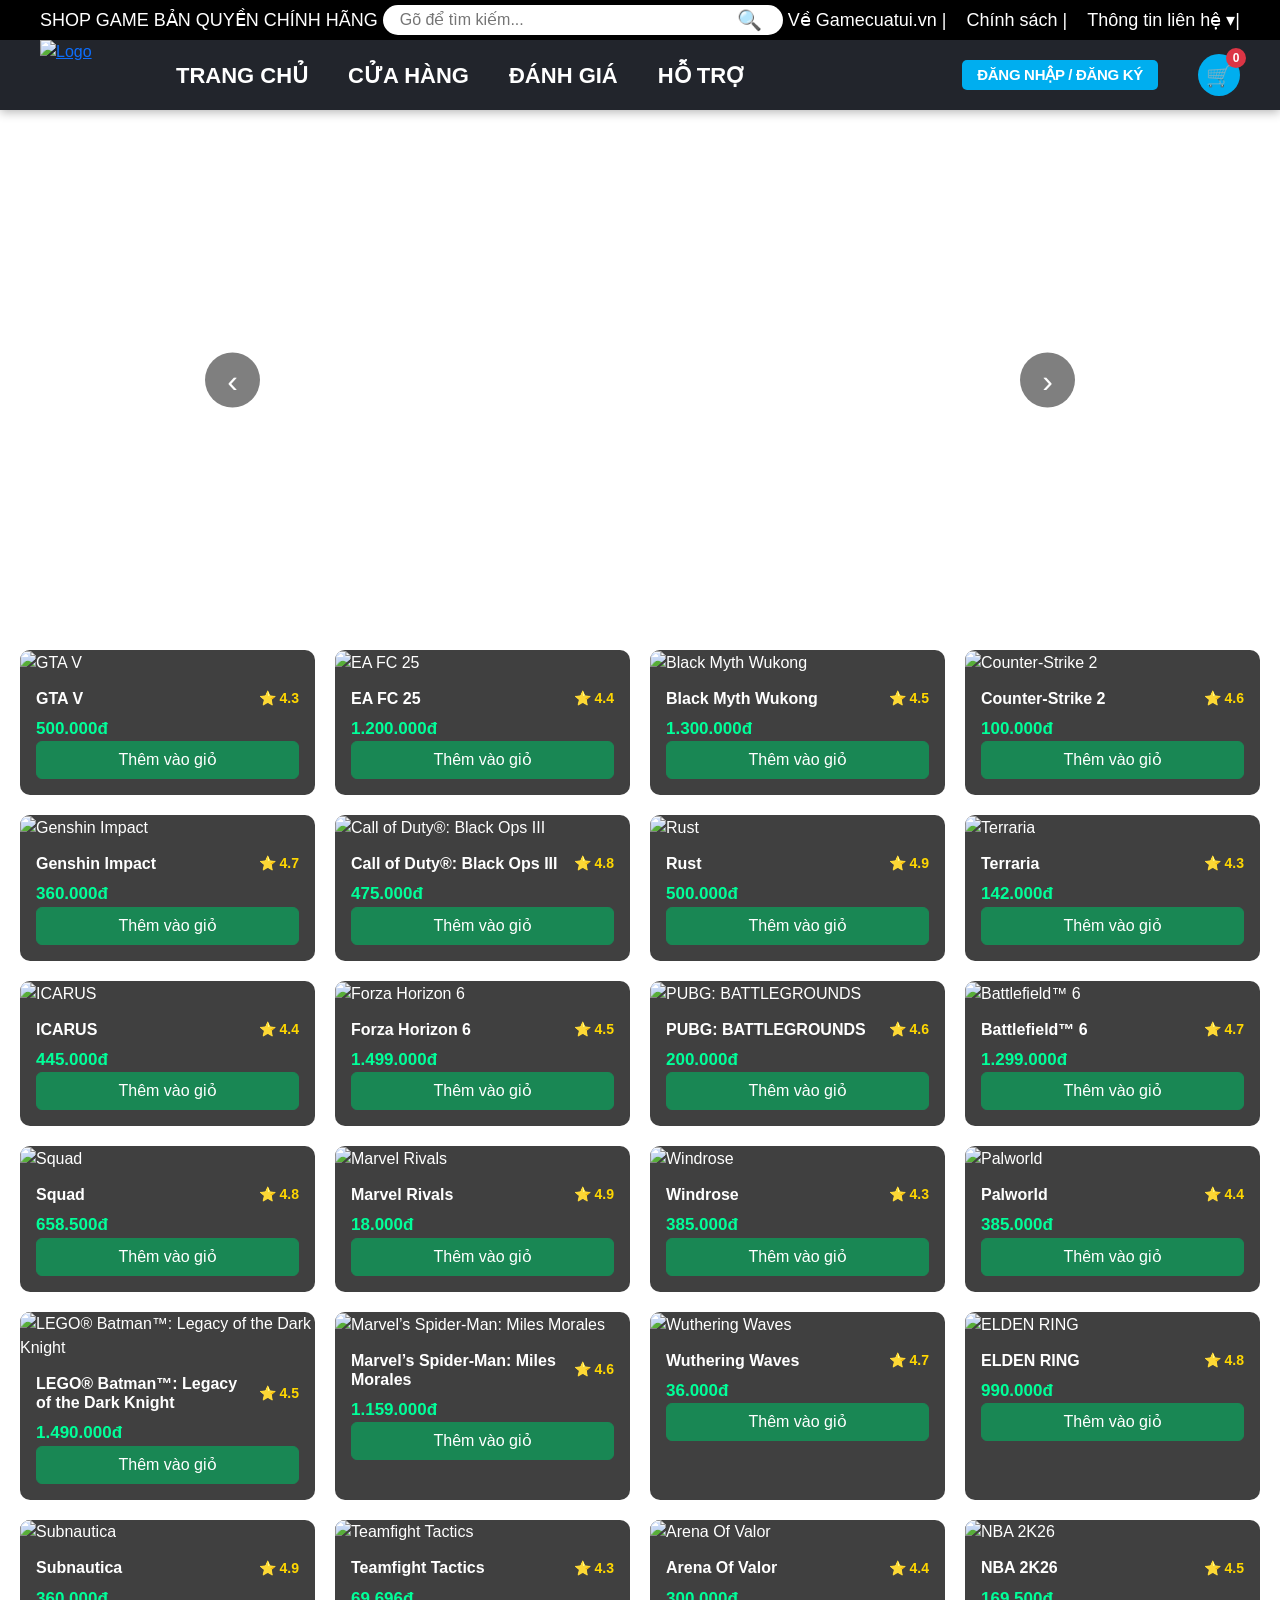
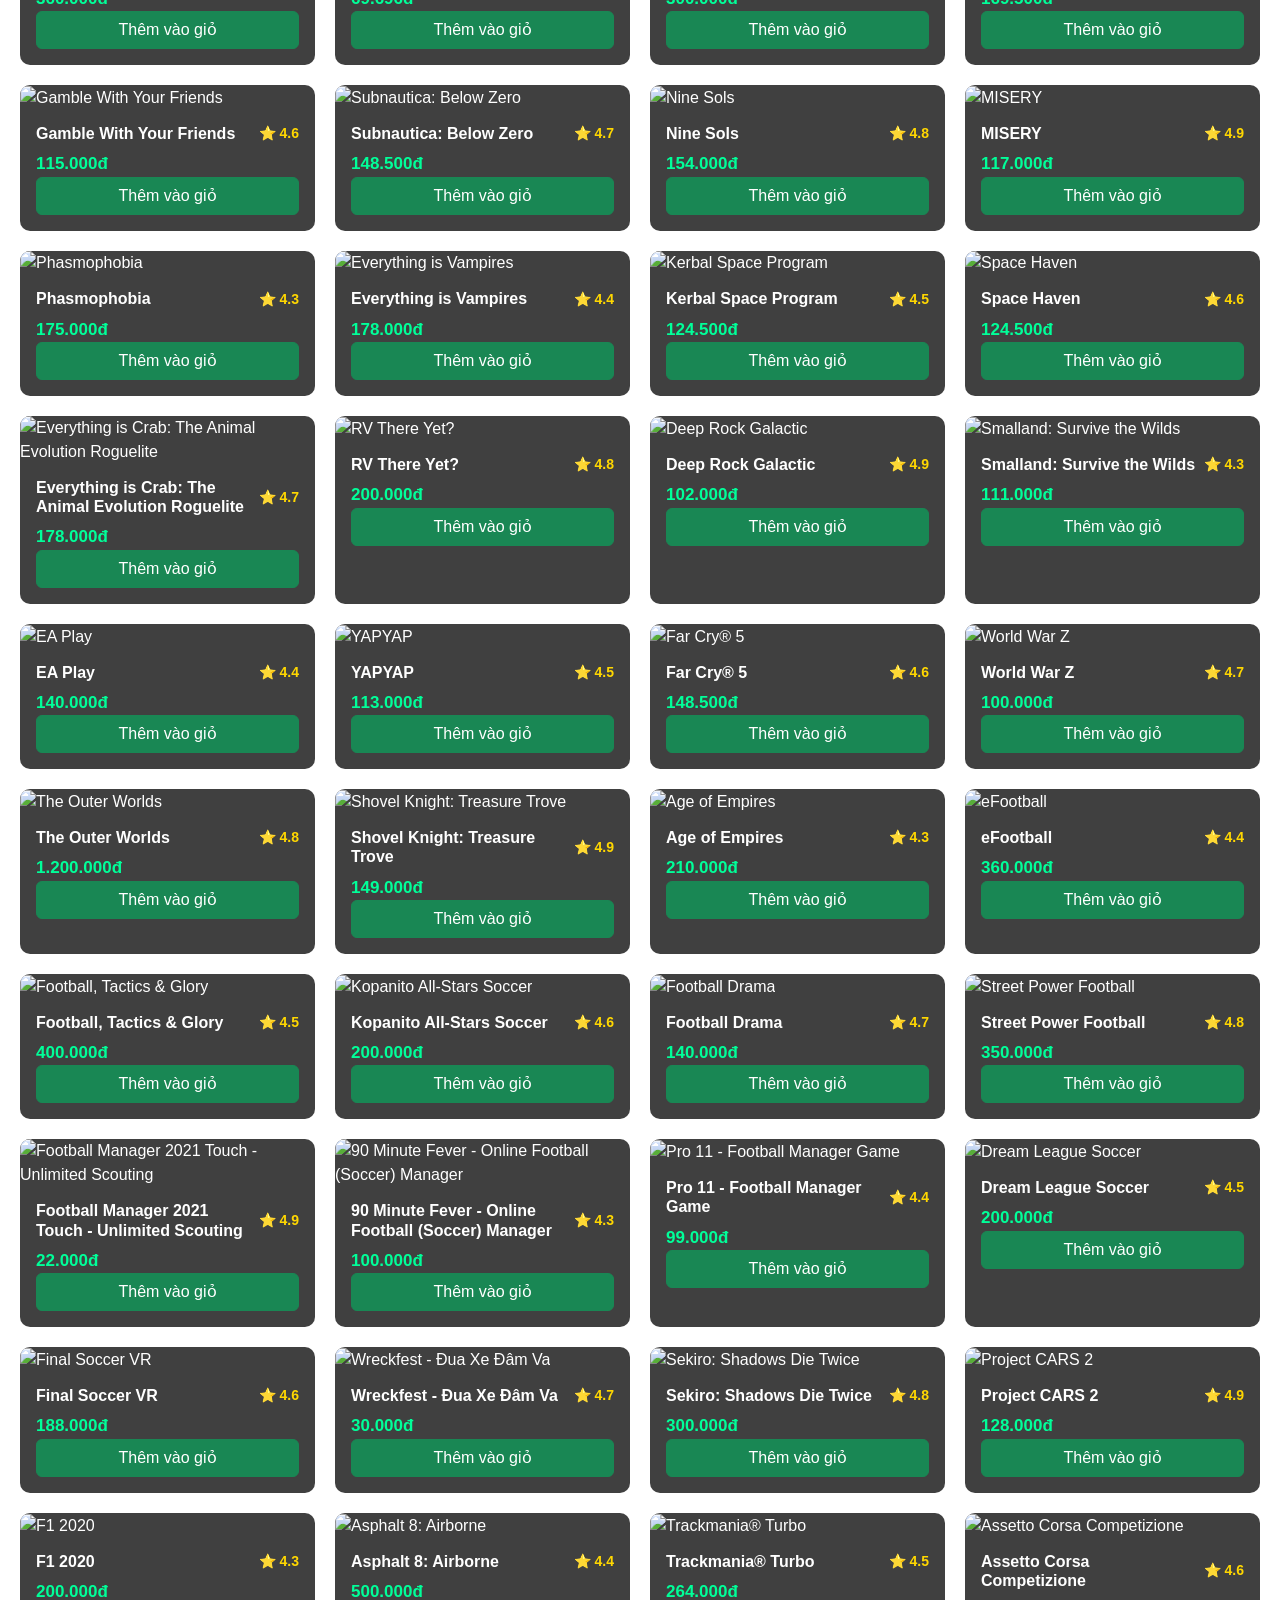
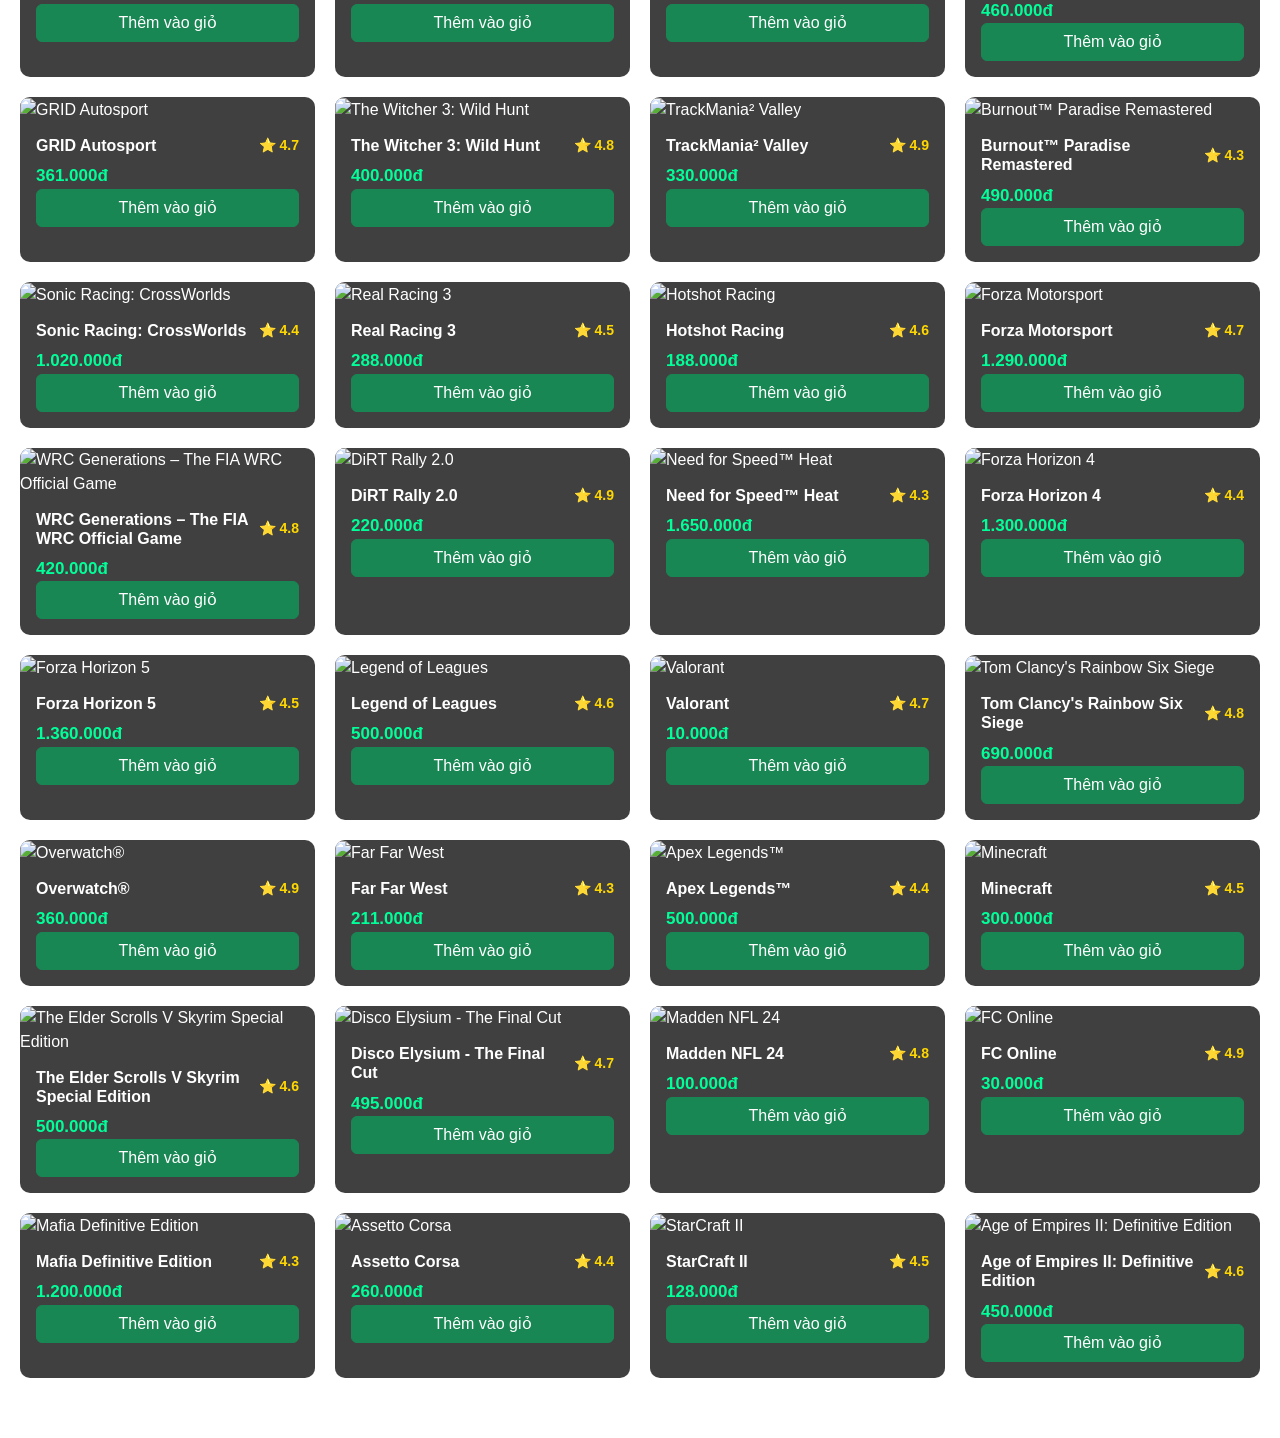
==== commit e3a37211: "Merge branch 'main' of https://github.com/dq1887/bai-tap-lon-js into quan" ====
--- a/main/index.html
+++ b/main/index.html
@@ -1,49 +1,46 @@
 <!doctype html>
 <html lang="en">
-
-<head>
+  <head>
     <meta charset="UTF-8" />
     <meta name="viewport" content="width=device-width, initial-scale=1.0" />
     <title>SHOP GAME BẢN QUYỀN CHÍNH HÃNG</title>
     <link rel="stylesheet" href="../navbar.css" />
-    <link href="https://cdn.jsdelivr.net/npm/bootstrap@5.3.8/dist/css/bootstrap.min.css" rel="stylesheet" integrity="sha384-sRIl4kxILFvY47J16cr9ZwB07vP4J8+LH7qKQnuqkuIAvNWLzeN8tE5YBujZqJLB" crossorigin="anonymous" />
+    <link
+      href="https://cdn.jsdelivr.net/npm/bootstrap@5.3.8/dist/css/bootstrap.min.css"
+      rel="stylesheet"
+      integrity="sha384-sRIl4kxILFvY47J16cr9ZwB07vP4J8+LH7qKQnuqkuIAvNWLzeN8tE5YBujZqJLB"
+      crossorigin="anonymous"
+    />
     <link rel="stylesheet" href="style.css" />
-</head>
-
-<body data-page="main">
+  </head>
+
+  <body data-page="main">
     <div id="site-navbar"></div>
     <script src="../navbar.js"></script>
 
     <!-- slide -->
     <div class="slider">
-
       <!-- nút trái -->
-      <button class="nav prev" onclick="prevMedia()">
-        &lsaquo;
-    </button>
+      <button class="nav prev" onclick="prevMedia()">&lsaquo;</button>
       <!-- nút phải -->
-    <button class="nav next" onclick="nextMedia()">
-        &rsaquo;
-    </button>
-  
+      <button class="nav next" onclick="nextMedia()">&rsaquo;</button>
+
       <!-- media -->
       <div id="media"></div>
-  
-  
-  </div>
-  
-  <!-- Youtube API -->
-  <script src="https://www.youtube.com/iframe_api"></script>
+    </div>
+
+    <!-- Youtube API -->
+    <script src="https://www.youtube.com/iframe_api"></script>
 
     <div id="games"></div>
     <div id="info-container" style="display: none">
-        <div class="review-wrapper">
-            <h2>ĐÁNH GIÁ KHÁCH HÀNG</h2>
-
-            <div class="review-form">
-                <input type="text" id="reviewName" placeholder="Tên của bạn" />
-
-                <select id="reviewStar">
+      <div class="review-wrapper">
+        <h2>ĐÁNH GIÁ KHÁCH HÀNG</h2>
+
+        <div class="review-form">
+          <input type="text" id="reviewName" placeholder="Tên của bạn" />
+
+          <select id="reviewStar">
             <option value="5">⭐⭐⭐⭐⭐ (5 sao)</option>
             <option value="4">⭐⭐⭐⭐ (4 sao)</option>
             <option value="3">⭐⭐⭐ (3 sao)</option>
@@ -51,38 +48,47 @@
             <option value="1">⭐ (1 sao)</option>
           </select>
 
-                <textarea id="reviewText" placeholder="Nhập đánh giá của bạn..."></textarea>
-
-                <button id="sendReviewBtn">Gửi đánh giá</button>
-            </div>
-
-            <div id="reviewList"></div>
-        </div>
-    </div>
+          <textarea
+            id="reviewText"
+            placeholder="Nhập đánh giá của bạn..."
+          ></textarea>
+
+          <button id="sendReviewBtn">Gửi đánh giá</button>
+        </div>
+
+        <div id="reviewList"></div>
+      </div>
+    </div>
+    <div id="games"></div>
     <div id="support-container" class="support-wrapper" style="display: none">
-        <h1 class="sp-title">Trung Tâm Trợ Giúp & Khiếu Nại</h1>
-        <h2 class="sp-heading">1. Kênh Liên Hệ Trực Tiếp (Hotline & Chat)</h2>
-        <div class="sp-contact-channels">
-            <div class="sp-contact-card">
-                <h3>Live Chat 24/7</h3>
-                <p>Hỗ trợ trực tuyến ngay trên web/app.</p>
-                <p><small class="sp-note">(Phản hồi trong 3-5 phút)</small></p>
-                <a href="#" class="sp-btn sp-btn-chat">Chat Ngay</a>
-            </div>
-            <div class="sp-contact-card">
-                <h3>Hotline Hỗ Trợ</h3>
-                <p><strong>1900 xxxx</strong></p>
-                <p>
-                    <small>Cước phí: 1.000đ/phút<br />Hoạt động: 8h00 - 22h00</small>
-                </p>
-                <a href="tel:1900xxxx" class="sp-btn sp-btn-hotline">Gọi Tổng Đài</a>
-            </div>
-            <div class="sp-contact-card">
-                <h3>Zalo / Fanpage</h3>
-                <p>
-                    Nhắn tin trực tiếp qua Fanpage Facebook ShopGame để được xử lý nhanh nhất.
-                </p>
-                <a href="https://www.facebook.com/profile.php?id=61590020309778" target="_blank" class="sp-btn sp-btn-fb">Nhắn Tin Ngay</a
+      <h1 class="sp-title">Trung Tâm Trợ Giúp & Khiếu Nại</h1>
+      <h2 class="sp-heading">1. Kênh Liên Hệ Trực Tiếp (Hotline & Chat)</h2>
+      <div class="sp-contact-channels">
+        <div class="sp-contact-card">
+          <h3>Live Chat 24/7</h3>
+          <p>Hỗ trợ trực tuyến ngay trên web/app.</p>
+          <p><small class="sp-note">(Phản hồi trong 3-5 phút)</small></p>
+          <a href="#" class="sp-btn sp-btn-chat">Chat Ngay</a>
+        </div>
+        <div class="sp-contact-card">
+          <h3>Hotline Hỗ Trợ</h3>
+          <p><strong>1900 xxxx</strong></p>
+          <p>
+            <small>Cước phí: 1.000đ/phút<br />Hoạt động: 8h00 - 22h00</small>
+          </p>
+          <a href="tel:1900xxxx" class="sp-btn sp-btn-hotline">Gọi Tổng Đài</a>
+        </div>
+        <div class="sp-contact-card">
+          <h3>Zalo / Fanpage</h3>
+          <p>
+            Nhắn tin trực tiếp qua Fanpage Facebook ShopGame để được xử lý nhanh
+            nhất.
+          </p>
+          <a
+            href="https://www.facebook.com/profile.php?id=61590020309778"
+            target="_blank"
+            class="sp-btn sp-btn-fb"
+            >Nhắn Tin Ngay</a
           >
         </div>
       </div>
@@ -193,61 +199,27 @@
         <button type="submit" class="sp-btn-submit">Gửi Yêu Cầu Hỗ Trợ</button>
       </form>
     </div>
-
-    <!-- GIỎ HÀNG -->
-<div class="modal fade" id="cartModal" tabindex="-1">
-  <div class="modal-dialog modal-lg">
-    <div class="modal-content">
-
-      <div class="modal-header">
-        <h5 class="modal-title">Giỏ hàng</h5>
-
-        <button
-          type="button"
-          class="btn-close"
-          data-bs-dismiss="modal">
+    <div id="cartSidebar" class="cart-sidebar">
+      <div class="cart-header">
+        <h2>Giỏ Hàng Của Bạn</h2>
+        <span id="closeCartBtn">✕</span>
+      </div>
+
+      <div id="cartItems" class="cart-items">
+        <p class="empty-cart">Giỏ hàng trống.</p>
+      </div>
+
+      <div class="cart-footer">
+        <div class="cart-total">
+          <span>Tổng tiền:</span>
+          <span id="cartTotal">0đ</span>
+        </div>
+
+        <button class="checkout-btn" onclick="checkoutCart()">
+          Tiến Hành Thanh Toán
         </button>
       </div>
-
-      <div class="modal-body">
-
-        <div id="cartItems"></div>
-
-        <hr>
-
-        <h5>
-          Tổng tiền:
-          <span id="cartTotal">0đ</span>
-        </h5>
-
-        <h5>
-          Số dư:
-          <span id="userBalance">
-            0đ
-          </span>
-        </h5>
-
-      </div>
-
-      <div class="modal-footer">
-
-        <button
-          class="btn btn-danger"
-          onclick="clearCart()">
-          Xóa giỏ hàng
-        </button>
-
-        <button
-          class="btn btn-success"
-          onclick="checkoutCart()">
-          Thanh toán
-        </button>
-
-      </div>
-
-    </div>
-  </div>
-</div>
+    </div>
     <div class="modal fade" id="depositModal" tabindex="-1">
       <div class="modal-dialog modal-dialog-centered">
         <div class="modal-content">
@@ -261,25 +233,21 @@
           </div>
 
           <div class="modal-body">
-
-         <div class="mt-3 text-center">
-
-  <h6>Quét mã QR để thanh toán</h6>
-
-  <img
-    src="qr.jpg"
-    alt="QR Thanh Toán"
-    class="img-fluid rounded"
-    style="max-width:300px;"
-  >
-
-  <p class="mt-3">
-    <strong>Ngân hàng:</strong> MSB BANK<br>
-    <strong>Chủ tài khoản:</strong> VU TUAN MINH<br>
-    <strong>Số tài khoản:</strong> 80001841292
-  </p>
-
-</div>
+            <div class="mt-3 text-center">
+              <h6>Quét mã QR để thanh toán</h6>
+
+              <img
+                src="../qr.jpg"
+                alt="QR Thanh Toán"
+                style="width: 300px; height: auto"
+              />
+
+              <p class="mt-3">
+                <strong>Ngân hàng:</strong> MSB BANK<br />
+                <strong>Chủ tài khoản:</strong> VU TUAN MINH<br />
+                <strong>Số tài khoản:</strong> 80001841292
+              </p>
+            </div>
           </div>
 
           <div class="modal-footer">
--- a/navbar.css
+++ b/navbar.css
@@ -1,4 +1,4 @@
-﻿/* ========== NAVBAR DÙNG CHUNG ========== */
+/* ========== NAVBAR DÙNG CHUNG ========== */
 /* Ép thanh navbar luôn dính chặt ở trên cùng */
 #site-navbar {
   position: fixed;
@@ -14,235 +14,237 @@
   padding-top: 130px; /* Độ cao này bằng hoặc lớn hơn độ cao thanh navbar của bạn một chút */
 }
 .top-bar {
-    background: black;
-    height: 40px;
-    display: flex;
-    align-items: center;
-    justify-content: space-between;
-    padding: 0 40px;
-    font-size: 18px;
-    color: white;
+  background: black;
+  height: 40px;
+  display: flex;
+  align-items: center;
+  justify-content: space-between;
+  padding: 0 40px;
+  font-size: 18px;
+  color: white;
 }
 
 .logo-text {
-    color: white;
-    font-weight: normal;
-    font-size: 18px;
+  color: white;
+  font-weight: normal;
+  font-size: 18px;
 }
 
 .top-right {
-    display: flex;
-    gap: 20px;
-    align-items: center;
+  display: flex;
+  gap: 20px;
+  align-items: center;
 }
 
 .top-right a {
-    color: white;
-    text-decoration: none;
+  color: white;
+  text-decoration: none;
 }
 
 .top-right .policy-top {
-    position: relative;
-    display: inline-block;
+  position: relative;
+  display: inline-block;
 }
 
 .top-right .top-submenu {
-    display: none;
-    position: absolute;
-    top: 100%;
-    right: 0;
-    min-width: 200px;
-    background: #1a1f29;
-    box-shadow: 0 8px 16px rgba(0, 0, 0, 0.5);
-    z-index: 1000;
-    border-radius: 4px;
-    border: 1px solid #2d323d;
-    flex-direction: column;
+  display: none;
+  position: absolute;
+  top: 100%;
+  right: 0;
+  min-width: 200px;
+  background: #1a1f29;
+  box-shadow: 0 8px 16px rgba(0, 0, 0, 0.5);
+  z-index: 1000;
+  border-radius: 4px;
+  border: 1px solid #2d323d;
+  flex-direction: column;
 }
 
 .top-right .top-submenu a {
-    color: white;
-    padding: 12px 16px;
-    text-decoration: none;
-    display: flex;
-    align-items: center;
-    gap: 10px;
-    border-bottom: 1px solid #2d323d;
-    font-size: 16px;
+  color: white;
+  padding: 12px 16px;
+  text-decoration: none;
+  display: flex;
+  align-items: center;
+  gap: 10px;
+  border-bottom: 1px solid #2d323d;
+  font-size: 16px;
 }
 
 .top-right .top-submenu a:hover {
-    background: #ff0000;
+  background: #ff0000;
 }
 
 .top-right .policy-top:hover .top-submenu {
-    display: flex;
+  display: flex;
 }
 
 .top-right .top-submenu img {
-    width: 20px;
-    height: 20px;
-    border-radius: 4px;
+  width: 20px;
+  height: 20px;
+  border-radius: 4px;
 }
 
 .search-box {
-    width: 400px;
-    height: 30px;
-    background: white;
-    border-radius: 30px;
-    display: flex;
-    align-items: center;
-    padding: 0 15px;
+  width: 400px;
+  height: 30px;
+  background: white;
+  border-radius: 30px;
+  display: flex;
+  align-items: center;
+  padding: 0 15px;
 }
 
 .search-box input {
-    flex: 1;
-    border: none;
-    outline: none;
-    font-size: 16px;
+  flex: 1;
+  border: none;
+  outline: none;
+  font-size: 16px;
 }
 
 .search-box button {
-    border: none;
-    background: none;
-    font-size: 20px;
-    cursor: pointer;
+  border: none;
+  background: none;
+  font-size: 20px;
+  cursor: pointer;
 }
 
 .menu {
-    background: rgba(23, 26, 33, 0.95);
-    display: flex;
-    align-items: center;
-    gap: 40px;
-    height: 70px;
-    padding: 0 40px;
+  background: rgba(23, 26, 33, 0.95);
+  display: flex;
+  align-items: center;
+  gap: 40px;
+  height: 70px;
+  padding: 0 40px;
 }
 
 .logo {
-    width: 96px;
-    height: 70px;
-    display: block;
   width: 96px;
   height: 70px;
   display: block;
+  width: 96px;
+  height: 70px;
+  display: block;
 }
 
 .menu-item {
-    position: relative;
-}
-
-.menu-item>a {
-    color: white;
-    text-decoration: none;
-    font-size: 22px;
-    font-weight: bold;
-    padding: 20px 0;
-    display: block;
-    transition: 0.2s;
-}
-
-.menu-item>a:hover {
-    color: #ff0000;
-    box-shadow: inset 0 -4px 0 #ff0000;
+  position: relative;
+}
+
+.menu-item > a {
+  color: white;
+  text-decoration: none;
+  font-size: 22px;
+  font-weight: bold;
+  padding: 20px 0;
+  display: block;
+  transition: 0.2s;
+}
+
+.menu-item > a:hover {
+  color: #ff0000;
+  box-shadow: inset 0 -4px 0 #ff0000;
 }
 
 .policy {
-    position: relative;
+  position: relative;
 }
 
 .store-menu .menu-submenu {
-    position: absolute;
-    top: 100%;
-    left: 0;
-    min-width: 280px;
-    background: #1e232d;
-    display: none;
-    flex-direction: column;
-    z-index: 1000;
-    border-radius: 6px;
-    overflow: hidden;
-    box-shadow: 0 8px 24px rgba(0, 0, 0, 0.45);
-    border: 1px solid #3a4253;
-    padding: 6px 0;
+  position: absolute;
+  top: 100%;
+  left: 0;
+  min-width: 280px;
+  background: #1e232d;
+  display: none;
+  flex-direction: column;
+  z-index: 1000;
+  border-radius: 6px;
+  overflow: hidden;
+  box-shadow: 0 8px 24px rgba(0, 0, 0, 0.45);
+  border: 1px solid #3a4253;
+  padding: 6px 0;
 }
 
 .store-menu .menu-submenu::before {
-    content: "";
-    position: absolute;
-    top: -10px;
-    left: 0;
-    width: 100%;
-    height: 10px;
+  content: "";
+  position: absolute;
+  top: -10px;
+  left: 0;
+  width: 100%;
+  height: 10px;
 }
 
 .store-menu .menu-submenu a {
-    color: #fff;
-    text-decoration: none;
-    padding: 12px 20px;
-    font-size: 16px;
-    font-weight: 600;
-    display: block;
-    transition: background 0.2s, color 0.2s;
-    white-space: nowrap;
+  color: #fff;
+  text-decoration: none;
+  padding: 12px 20px;
+  font-size: 16px;
+  font-weight: 600;
+  display: block;
+  transition:
+    background 0.2s,
+    color 0.2s;
+  white-space: nowrap;
 }
 
 .store-menu .menu-submenu a:hover {
-    background: #ff0000;
-    color: #fff;
+  background: #ff0000;
+  color: #fff;
 }
 
 .store-menu:hover .menu-submenu {
-    display: flex;
-}
-
-.store-menu:hover>a {
-    color: #ff0000;
-    box-shadow: inset 0 -4px 0 #ff0000;
+  display: flex;
+}
+
+.store-menu:hover > a {
+  color: #ff0000;
+  box-shadow: inset 0 -4px 0 #ff0000;
 }
 
 .login {
-    margin-left: auto;
+  margin-left: auto;
 }
 
 .navbar-cart-btn {
-    position: relative;
-    width: 42px;
-    height: 42px;
-    border: none;
-    border-radius: 50%;
-    background: #00aeef;
-    color: #fff;
-    display: inline-flex;
-    align-items: center;
-    justify-content: center;
-    cursor: pointer;
-    transition: 0.2s;
-  }
+  position: relative;
+  width: 42px;
+  height: 42px;
+  border: none;
+  border-radius: 50%;
+  background: #00aeef;
+  color: #fff;
+  display: inline-flex;
+  align-items: center;
+  justify-content: center;
+  cursor: pointer;
+  transition: 0.2s;
+}
 
 .navbar-cart-btn:hover {
-    background: #0088cc;
-  }
+  background: #0088cc;
+}
 
 .navbar-cart-icon {
-    font-size: 21px;
-    line-height: 1;
-  }
+  font-size: 21px;
+  line-height: 1;
+}
 
 .navbar-cart-count {
-    position: absolute;
-    top: -6px;
-    right: -6px;
-    min-width: 20px;
-    height: 20px;
-    padding: 0 5px;
-    border-radius: 999px;
-    background: #dc3545;
-    color: #fff;
-    font-size: 12px;
-    font-weight: 700;
-    line-height: 20px;
-    text-align: center;
-  }
+  position: absolute;
+  top: -6px;
+  right: -6px;
+  min-width: 20px;
+  height: 20px;
+  padding: 0 5px;
+  border-radius: 999px;
+  background: #dc3545;
+  color: #fff;
+  font-size: 12px;
+  font-weight: 700;
+  line-height: 20px;
+  text-align: center;
+}
 
 .login > a {
   background: #00aeef;
@@ -259,83 +261,83 @@
   box-shadow: none;
 }
 
-.login>a:hover {
-    background: #0088cc;
-    color: white;
-    box-shadow: none;
-}
-
-.login>a.logged {
-    background: transparent;
-    padding: 0;
-    border-radius: 0;
-    letter-spacing: normal;
-}
-
-.login>a.logged:hover {
-    background: transparent;
+.login > a:hover {
+  background: #0088cc;
+  color: white;
+  box-shadow: none;
+}
+
+.login > a.logged {
+  background: transparent;
+  padding: 0;
+  border-radius: 0;
+  letter-spacing: normal;
+}
+
+.login > a.logged:hover {
+  background: transparent;
 }
 
 .login .btn-group .btn-primary {
-    font-size: 15px;
-    font-weight: 600;
+  font-size: 15px;
+  font-weight: 600;
 }
 
 .login .dropdown-menu {
-    background: #fff;
-    border: 1px solid rgba(0, 0, 0, 0.175);
-    box-shadow: 0 0.5rem 1rem rgba(0, 0, 0, 0.15);
+  background: #fff;
+  border: 1px solid rgba(0, 0, 0, 0.175);
+  box-shadow: 0 0.5rem 1rem rgba(0, 0, 0, 0.15);
 }
 
 .login .dropdown-menu .dropdown-item {
-    background: transparent !important;
-    color: #212529 !important;
-    font-size: 1rem;
-    font-weight: normal;
-    padding: 0.25rem 1rem;
-    border-radius: 0;
-    box-shadow: none;
+  background: transparent !important;
+  color: #212529 !important;
+  font-size: 1rem;
+  font-weight: normal;
+  padding: 0.25rem 1rem;
+  border-radius: 0;
+  box-shadow: none;
 }
 
 .login .dropdown-menu .dropdown-item:hover {
-    color: #1e2125 !important;
-    background-color: #f8f9fa !important;
+  color: #1e2125 !important;
+  background-color: #f8f9fa !important;
 }
 
 .login .dropdown-menu button.dropdown-item {
-    width: 100%;
-    text-align: left;
-    border: none;
-    background: transparent;
-    cursor: pointer;
+  width: 100%;
+  text-align: left;
+  border: none;
+  background: transparent;
+  cursor: pointer;
 }
 
 .login .dropdown-menu #logoutBtn {
-    color: #dc3545 !important;
+  color: #dc3545 !important;
 }
 
 .login .dropdown-menu #logoutBtn:hover {
-    color: #fff !important;
-    background-color: #dc3545 !important;
+  color: #fff !important;
+  background-color: #dc3545 !important;
 }
 
 .user-avatar {
-    font-size: 18px;
-    animation: avatarJump 1.5s infinite;
+  font-size: 18px;
+  animation: avatarJump 1.5s infinite;
 }
 
 @keyframes avatarJump {
-    0% {
-        transform: translateY(0);
-    }
-    50% {
-        transform: translateY(-3px);
-    }
-    100% {
-        transform: translateY(0);
-    }
+  0% {
+    transform: translateY(0);
+  }
+  50% {
+    transform: translateY(-3px);
+  }
+  100% {
+    transform: translateY(0);
+  }
 }
 
 #depositModal .modal-dialog {
-    margin-top: 120px;
-}
+  margin-top: 120px;
+}
--- a/main/style.css
+++ b/main/style.css
@@ -1,494 +1,609 @@
 * {
-    box-sizing: border-box;
+  box-sizing: border-box;
 }
 
 body {
-    margin: 0;
-    font-family: Arial, sans-serif;
-    background-image: url("https://khoinguonsangtao.vn/wp-content/uploads/2022/10/hinh-dep-cho-powerpoint-chuyen-nghiep-nhat.jpg");
-    background-size: cover;
-    background-position: center;
-    background-repeat: no-repeat;
-    background-attachment: fixed;
-    color: white;
-    overflow-x: hidden;
-}
-
+  margin: 0;
+  font-family: Arial, sans-serif;
+  background-image: url("https://khoinguonsangtao.vn/wp-content/uploads/2022/10/hinh-dep-cho-powerpoint-chuyen-nghiep-nhat.jpg");
+  background-size: cover;
+  background-position: center;
+  background-repeat: no-repeat;
+  background-attachment: fixed;
+  color: white;
+  overflow-x: hidden;
+}
 
 /* Navbar: xem navbar.css */
 
 .slider {
-    position: relative;
-    width: 900px;
-    height: 500px;
-    margin: auto;
+  position: relative;
+  width: 900px;
+  height: 500px;
+  margin: auto;
 }
 
 #media {
-    width: 100%;
-    height: 100%;
+  width: 100%;
+  height: 100%;
 }
 
 #media iframe,
 #media img {
-    width: 100%;
-    height: 100%;
-    border-radius: 20px;
-    object-fit: cover;
-    display: block;
-}
-
+  width: 100%;
+  height: 100%;
+  border-radius: 20px;
+  object-fit: cover;
+  display: block;
+}
 
 /* nút */
 
 .nav {
-    position: absolute;
-    top: 50%;
-    transform: translateY(-50%);
-    width: 55px;
-    height: 55px;
-    display: flex;
-    justify-content: center;
-    align-items: center;
-    padding: 0;
-    border: none;
-    border-radius: 50%;
-    background: rgba(0, 0, 0, 0.5);
-    color: white;
-    font-size: 32px;
-    line-height: 1;
-    cursor: pointer;
-    z-index: 100;
+  position: absolute;
+  top: 50%;
+  transform: translateY(-50%);
+  width: 55px;
+  height: 55px;
+  display: flex;
+  justify-content: center;
+  align-items: center;
+  padding: 0;
+  border: none;
+  border-radius: 50%;
+  background: rgba(0, 0, 0, 0.5);
+  color: white;
+  font-size: 32px;
+  line-height: 1;
+  cursor: pointer;
+  z-index: 100;
 }
 
 .prev {
-    left: 15px;
+  left: 15px;
 }
 
 .next {
-    right: 15px;
-}
-
-.slider{
-  position:relative;
-  width:900px;
-  height:500px;
-  margin:auto;
-}
-
-#media{
-  width:100%;
-  height:100%;
+  right: 15px;
+}
+
+.slider {
+  position: relative;
+  width: 900px;
+  height: 500px;
+  margin: auto;
+}
+
+#media {
+  width: 100%;
+  height: 100%;
 }
 
 #media iframe,
-#media img{
-  width:100%;
-  height:100%;
-  border-radius:20px;
-  object-fit:cover;
-  display:block;
+#media img {
+  width: 100%;
+  height: 100%;
+  border-radius: 20px;
+  object-fit: cover;
+  display: block;
 }
 
 /* nút */
-.nav{
-  position:absolute;
-  top:50%;
-  transform:translateY(-50%);
-
-  width:55px;
-  height:55px;
-
-  display:flex;
-  justify-content:center;
-  align-items:center;
-
-  padding:0;
-
-  border:none;
-  border-radius:50%;
-
-  background:rgba(0,0,0,0.5);
-  color:white;
-
-  font-size:32px;
-  line-height:1;
-
-  cursor:pointer;
-  z-index:100;
-}
-.prev{
-  left:15px;
-}
-
-.next{
-  right:15px;
-}
-
-
+.nav {
+  position: absolute;
+  top: 50%;
+  transform: translateY(-50%);
+  width: 55px;
+  height: 55px;
+  display: flex;
+  justify-content: center;
+  align-items: center;
+  padding: 0;
+  border: none;
+  border-radius: 50%;
+  background: rgba(0, 0, 0, 0.5);
+  color: white;
+  font-size: 32px;
+  line-height: 1;
+  cursor: pointer;
+  z-index: 100;
+}
+.prev {
+  left: 15px;
+}
+
+.next {
+  right: 15px;
+}
 
 #games {
-    display: grid;
-    grid-template-columns: repeat(4, 1fr);
-    gap: 20px;
-    padding: 20px;
-    width: 100%;
+  display: grid;
+  grid-template-columns: repeat(4, 1fr);
+  gap: 20px;
+  padding: 20px;
+  width: 100%;
 }
 
 .game-card {
-    width: 100%;
-    background: rgba(0, 0, 0, 0.75);
-    border-radius: 10px;
-    overflow: hidden;
-    transition: 0.2s;
+  width: 100%;
+  background: rgba(0, 0, 0, 0.75);
+  border-radius: 10px;
+  overflow: hidden;
+  transition: 0.2s;
 }
 
 .game-card:hover {
-    transform: scale(1.03);
+  transform: scale(1.03);
 }
 
 .game-card img {
-    width: 100%;
-    height: 180px;
-    object-fit: cover;
+  width: 100%;
+  height: 180px;
+  object-fit: cover;
 }
 
 .game-info {
-    padding: 14px 16px 16px;
-    min-height: 92px;
-    display: flex;
-    flex-direction: column;
-    justify-content: space-between;
+  padding: 14px 16px 16px;
+  min-height: 92px;
+  display: flex;
+  flex-direction: column;
+  justify-content: space-between;
 }
 
 .game-card .game-title {
-    color: #fff;
-    font-size: 16px;
-    font-weight: 700;
-    margin: 0 0 8px;
-    display: flex;
-    justify-content: space-between;
-    align-items: center;
-    gap: 8px;
+  color: #fff;
+  font-size: 16px;
+  font-weight: 700;
+  margin: 0 0 8px;
+  display: flex;
+  justify-content: space-between;
+  align-items: center;
+  gap: 8px;
 }
 
 .game-rating {
-    color: gold;
-    font-size: 14px;
-    font-weight: bold;
-    white-space: nowrap;
+  color: gold;
+  font-size: 14px;
+  font-weight: bold;
+  white-space: nowrap;
 }
 
 .game-card .price {
-    color: #00ff99;
-    margin: 0;
-    font-size: 17px;
-    font-weight: 600;
-}
-
+  color: #00ff99;
+  margin: 0;
+  font-size: 17px;
+  font-weight: 600;
+}
 
 /* THANH PHÂN LOẠI GAME */
 
 .category-bar {
-    display: flex;
-    justify-content: center;
-    gap: 15px;
-    padding: 20px;
-    background: rgba(23, 26, 33, 0.8);
-    margin: 20px auto 0 auto;
-    max-width: 95%;
-    border-radius: 8px;
+  display: flex;
+  justify-content: center;
+  gap: 15px;
+  padding: 20px;
+  background: rgba(23, 26, 33, 0.8);
+  margin: 20px auto 0 auto;
+  max-width: 95%;
+  border-radius: 8px;
 }
 
 .category-btn {
-    background: #1e232d;
-    color: white;
-    border: 2px solid #3a4253;
-    padding: 10px 20px;
-    font-size: 16px;
-    font-weight: bold;
-    border-radius: 5px;
-    cursor: pointer;
-    transition: all 0.2s ease;
+  background: #1e232d;
+  color: white;
+  border: 2px solid #3a4253;
+  padding: 10px 20px;
+  font-size: 16px;
+  font-weight: bold;
+  border-radius: 5px;
+  cursor: pointer;
+  transition: all 0.2s ease;
 }
 
 .category-btn:hover {
-    border-color: #ff0000;
-    color: #ff0000;
+  border-color: #ff0000;
+  color: #ff0000;
 }
 
 .category-btn.active {
-    background: #ff0000;
-    border-color: #ff0000;
-    color: white;
-}
-
+  background: #ff0000;
+  border-color: #ff0000;
+  color: white;
+}
 
 /* ================= CSS CHO KHU VỰC TRUNG TÂM HỖ TRỢ ================= */
 
 .support-wrapper {
-    max-width: 1100px;
-    margin: 40px auto;
-    background: rgba(20, 24, 32, 0.95);
-    padding: 30px;
-    border-radius: 12px;
-    box-shadow: 0 10px 30px rgba(0, 0, 0, 0.5);
-    border: 1px solid #2d323d;
+  max-width: 1100px;
+  margin: 40px auto;
+  background: rgba(20, 24, 32, 0.95);
+  padding: 30px;
+  border-radius: 12px;
+  box-shadow: 0 10px 30px rgba(0, 0, 0, 0.5);
+  border: 1px solid #2d323d;
 }
 
 .sp-title {
-    text-align: center;
-    color: #fff;
-    margin-bottom: 35px;
-    text-transform: uppercase;
-    font-size: 28px;
-    border-bottom: 3px solid #ff0000;
-    padding-bottom: 12px;
+  text-align: center;
+  color: #fff;
+  margin-bottom: 35px;
+  text-transform: uppercase;
+  font-size: 28px;
+  border-bottom: 3px solid #ff0000;
+  padding-bottom: 12px;
 }
 
 .sp-heading {
-    color: #ff0000;
-    margin: 30px 0 15px 0;
-    font-size: 20px;
-}
-
+  color: #ff0000;
+  margin: 30px 0 15px 0;
+  font-size: 20px;
+}
 
 /* Kênh liên hệ */
 
 .sp-contact-channels {
-    display: grid;
-    grid-template-columns: repeat(auto-fit, minmax(280px, 1fr));
-    gap: 20px;
-    margin-bottom: 20px;
+  display: grid;
+  grid-template-columns: repeat(auto-fit, minmax(280px, 1fr));
+  gap: 20px;
+  margin-bottom: 20px;
 }
 
 .sp-contact-card {
-    background: #1a1f29;
-    border: 1px solid #2d323d;
-    padding: 20px;
-    border-radius: 8px;
-    text-align: center;
+  background: #1a1f29;
+  border: 1px solid #2d323d;
+  padding: 20px;
+  border-radius: 8px;
+  text-align: center;
 }
 
 .sp-contact-card h3 {
-    margin-bottom: 10px;
-    color: #fff;
+  margin-bottom: 10px;
+  color: #fff;
 }
 
 .sp-note {
-    color: #ff4757;
-    font-weight: bold;
+  color: #ff4757;
+  font-weight: bold;
 }
 
 .sp-btn {
-    display: inline-block;
-    margin-top: 15px;
-    padding: 10px 20px;
-    background: #ff0000;
-    color: white;
-    text-decoration: none;
-    border-radius: 5px;
-    font-weight: bold;
-    transition: 0.2s;
+  display: inline-block;
+  margin-top: 15px;
+  padding: 10px 20px;
+  background: #ff0000;
+  color: white;
+  text-decoration: none;
+  border-radius: 5px;
+  font-weight: bold;
+  transition: 0.2s;
 }
 
 .sp-btn-chat {
-    background-color: #2ed573;
+  background-color: #2ed573;
 }
 
 .sp-btn-fb {
-    background-color: #1877f2;
+  background-color: #1877f2;
 }
 
 .sp-btn:hover {
-    opacity: 0.9;
-}
-
+  opacity: 0.9;
+}
 
 /* FAQ Accordion */
 
 .sp-faq-sub {
-    background: #1a1f29;
-    padding: 8px 15px;
-    border-left: 4px solid #ff0000;
-    margin: 20px 0 10px 0;
-    font-size: 16px;
-    color: #fff;
+  background: #1a1f29;
+  padding: 8px 15px;
+  border-left: 4px solid #ff0000;
+  margin: 20px 0 10px 0;
+  font-size: 16px;
+  color: #fff;
 }
 
 .sp-faq-item {
-    background: #151922;
-    border: 1px solid #2d323d;
-    margin-bottom: 8px;
-    border-radius: 6px;
-    overflow: hidden;
+  background: #151922;
+  border: 1px solid #2d323d;
+  margin-bottom: 8px;
+  border-radius: 6px;
+  overflow: hidden;
 }
 
 .sp-faq-question {
-    padding: 15px;
-    font-weight: bold;
-    cursor: pointer;
-    display: flex;
-    justify-content: space-between;
-    color: #ddd;
+  padding: 15px;
+  font-weight: bold;
+  cursor: pointer;
+  display: flex;
+  justify-content: space-between;
+  color: #ddd;
 }
 
 .sp-faq-question:hover {
-    background: #1a1f29;
-    color: #fff;
+  background: #1a1f29;
+  color: #fff;
 }
 
 .sp-faq-answer {
-    max-height: 0;
-    overflow: hidden;
-    transition: max-height 0.3s ease-out;
-    background: #11141b;
-    color: #bbb;
+  max-height: 0;
+  overflow: hidden;
+  transition: max-height 0.3s ease-out;
+  background: #11141b;
+  color: #bbb;
 }
 
 .sp-faq-answer p {
-    padding: 15px;
+  padding: 15px;
 }
 
 .sp-faq-item.active .sp-faq-answer {
-    max-height: 200px;
-    border-top: 1px solid #2d323d;
-}
-
+  max-height: 200px;
+  border-top: 1px solid #2d323d;
+}
 
 /* Quy trình xử lý */
 
 .sp-steps-container {
-    display: grid;
-    grid-template-columns: repeat(auto-fit, minmax(280px, 1fr));
-    gap: 20px;
+  display: grid;
+  grid-template-columns: repeat(auto-fit, minmax(280px, 1fr));
+  gap: 20px;
 }
 
 .sp-step-card {
-    background: #1a1f29;
-    padding: 20px;
-    border-radius: 8px;
-    border-top: 4px solid #ff0000;
+  background: #1a1f29;
+  padding: 20px;
+  border-radius: 8px;
+  border-top: 4px solid #ff0000;
 }
 
 .sp-step-number {
-    font-size: 22px;
-    font-weight: bold;
-    color: #ff0000;
-    margin-bottom: 8px;
-}
-
+  font-size: 22px;
+  font-weight: bold;
+  color: #ff0000;
+  margin-bottom: 8px;
+}
 
 /* Form Ticket */
 
 .sp-ticket-form {
-    background: #1a1f29;
-    padding: 25px;
-    border-radius: 8px;
-    border: 1px solid #2d323d;
+  background: #1a1f29;
+  padding: 25px;
+  border-radius: 8px;
+  border: 1px solid #2d323d;
 }
 
 .sp-form-group {
-    margin-bottom: 15px;
+  margin-bottom: 15px;
 }
 
 .sp-form-group label {
-    display: block;
-    margin-bottom: 8px;
-    font-weight: bold;
-    color: #ddd;
+  display: block;
+  margin-bottom: 8px;
+  font-weight: bold;
+  color: #ddd;
 }
 
 .sp-form-group input,
 .sp-form-group select {
-    width: 100%;
-    padding: 12px;
-    border: 1px solid #2d323d;
-    background: #11141b;
-    color: white;
-    border-radius: 4px;
+  width: 100%;
+  padding: 12px;
+  border: 1px solid #2d323d;
+  background: #11141b;
+  color: white;
+  border-radius: 4px;
 }
 
 .sp-btn-submit {
-    background: #ff0000;
-    color: white;
-    border: none;
-    padding: 14px;
-    font-size: 16px;
-    font-weight: bold;
-    border-radius: 5px;
-    cursor: pointer;
-    width: 100%;
-    margin-top: 10px;
-    transition: 0.2s;
+  background: #ff0000;
+  color: white;
+  border: none;
+  padding: 14px;
+  font-size: 16px;
+  font-weight: bold;
+  border-radius: 5px;
+  cursor: pointer;
+  width: 100%;
+  margin-top: 10px;
+  transition: 0.2s;
 }
 
 .sp-btn-submit:hover {
-    background: #cc0000;
+  background: #cc0000;
 }
 
 .review-wrapper {
-    max-width: 1000px;
-    margin: 40px auto;
-    background: rgba(20, 24, 32, 0.95);
-    padding: 30px;
-    border-radius: 12px;
+  max-width: 1000px;
+  margin: 40px auto;
+  background: rgba(20, 24, 32, 0.95);
+  padding: 30px;
+  border-radius: 12px;
 }
 
 .review-wrapper h2 {
-    text-align: center;
-    margin-bottom: 25px;
-    color: #fff;
+  text-align: center;
+  margin-bottom: 25px;
+  color: #fff;
 }
 
 .review-form {
-    display: flex;
-    flex-direction: column;
-    gap: 15px;
+  display: flex;
+  flex-direction: column;
+  gap: 15px;
 }
 
 .review-form input,
 .review-form select,
 .review-form textarea {
-    width: 100%;
-    padding: 12px;
-    background: #11141b;
-    border: 1px solid #2d323d;
-    color: white;
-    border-radius: 6px;
+  width: 100%;
+  padding: 12px;
+  background: #11141b;
+  border: 1px solid #2d323d;
+  color: white;
+  border-radius: 6px;
 }
 
 .review-form textarea {
-    min-height: 120px;
-    resize: none;
+  min-height: 120px;
+  resize: none;
 }
 
 .review-form button {
-    background: red;
-    color: white;
-    border: none;
-    padding: 12px;
-    border-radius: 6px;
-    cursor: pointer;
+  background: red;
+  color: white;
+  border: none;
+  padding: 12px;
+  border-radius: 6px;
+  cursor: pointer;
 }
 
 .review-item {
-    background: #1a1f29;
-    padding: 15px;
-    margin-top: 15px;
-    border-radius: 8px;
+  background: #1a1f29;
+  padding: 15px;
+  margin-top: 15px;
+  border-radius: 8px;
 }
 
 .review-name {
-    font-weight: bold;
-    color: #fff;
+  font-weight: bold;
+  color: #fff;
 }
 
 .review-star {
-    color: gold;
-    margin: 5px 0;
+  color: gold;
+  margin: 5px 0;
 }
 
 .review-text {
-    color: #ddd;
-}
+  color: #ddd;
+}
+
+.cart-sidebar {
+  position: fixed;
+  top: 0;
+  right: 0;
+  width: 430px;
+  height: 100vh;
+  background: #fff;
+  z-index: 99999;
+  display: none;
+  /* sửa dòng này */
+  flex-direction: column;
+  box-shadow: -3px 0 15px rgba(0, 0, 0, 0.15);
+}
+
+.cart-header {
+  display: flex;
+  justify-content: space-between;
+  align-items: center;
+  padding: 25px;
+  border-bottom: 1px solid #eee;
+}
+
+.cart-header h2 {
+  color: #333;
+  font-size: 34px;
+  margin: 0;
+  font-weight: 700;
+}
+
+#closeCartBtn {
+  cursor: pointer;
+  color: #999;
+  font-size: 28px;
+}
+
+.cart-items {
+  flex: 1;
+  overflow-y: auto;
+  padding: 20px;
+}
+
+.empty-cart {
+  text-align: center;
+  color: #999;
+  margin-top: 80px;
+}
+
+.cart-footer {
+  padding: 20px;
+  border-top: 1px solid #eee;
+}
+
+.cart-total {
+  display: flex;
+  justify-content: space-between;
+  margin-bottom: 20px;
+}
+
+.cart-total span {
+  font-size: 18px;
+  font-weight: bold;
+}
+
+#cartTotal {
+  color: #e63946;
+}
+
+.checkout-btn {
+  width: 100%;
+  height: 50px;
+  border: none;
+  border-radius: 8px;
+  background: #28a745;
+  color: #fff;
+  font-size: 18px;
+  font-weight: 700;
+  cursor: pointer;
+}
+
+.cart-items {
+  flex: 1;
+  overflow-y: auto;
+  padding: 20px;
+  color: #333;
+}
+
+.cart-items span {
+  color: #333;
+}
+
+.cart-items .border-bottom {
+  color: #333;
+}
+
+.cart-items .d-flex {
+  padding: 15px 0;
+  border-bottom: 1px solid #ddd !important;
+}
+
+.cart-items button {
+  margin-left: 10px;
+}
+
+.cart-item {
+  display: flex;
+  align-items: center;
+  gap: 10px;
+  padding: 12px;
+  border-bottom: 1px solid #ddd;
+}
+
+.cart-img {
+  width: 80px;
+  height: 80px;
+  object-fit: cover;
+  border-radius: 8px;
+}
+
+.cart-info {
+  flex: 1;
+}
+
+.cart-name {
+  font-weight: bold;
+  color: #222;
+}
+
+.cart-price {
+  color: #e63946;
+  margin-top: 4px;
+}
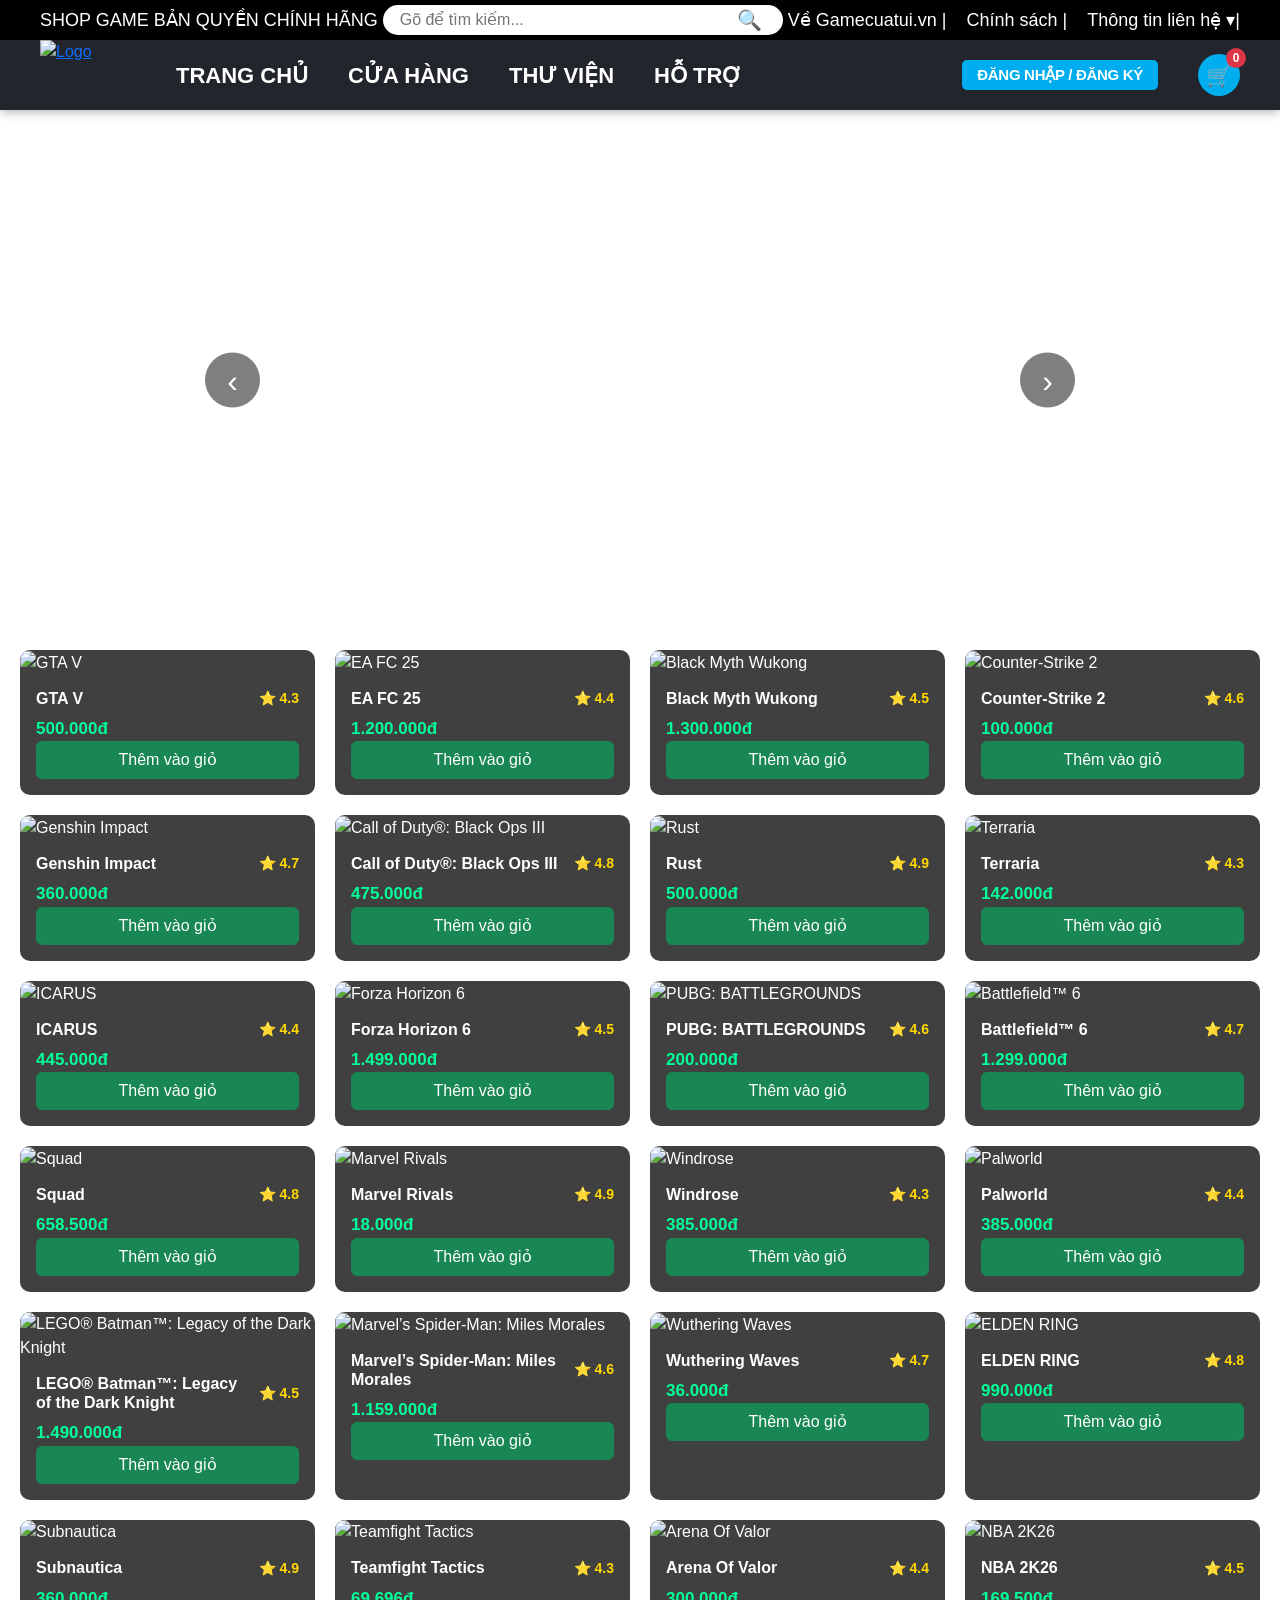
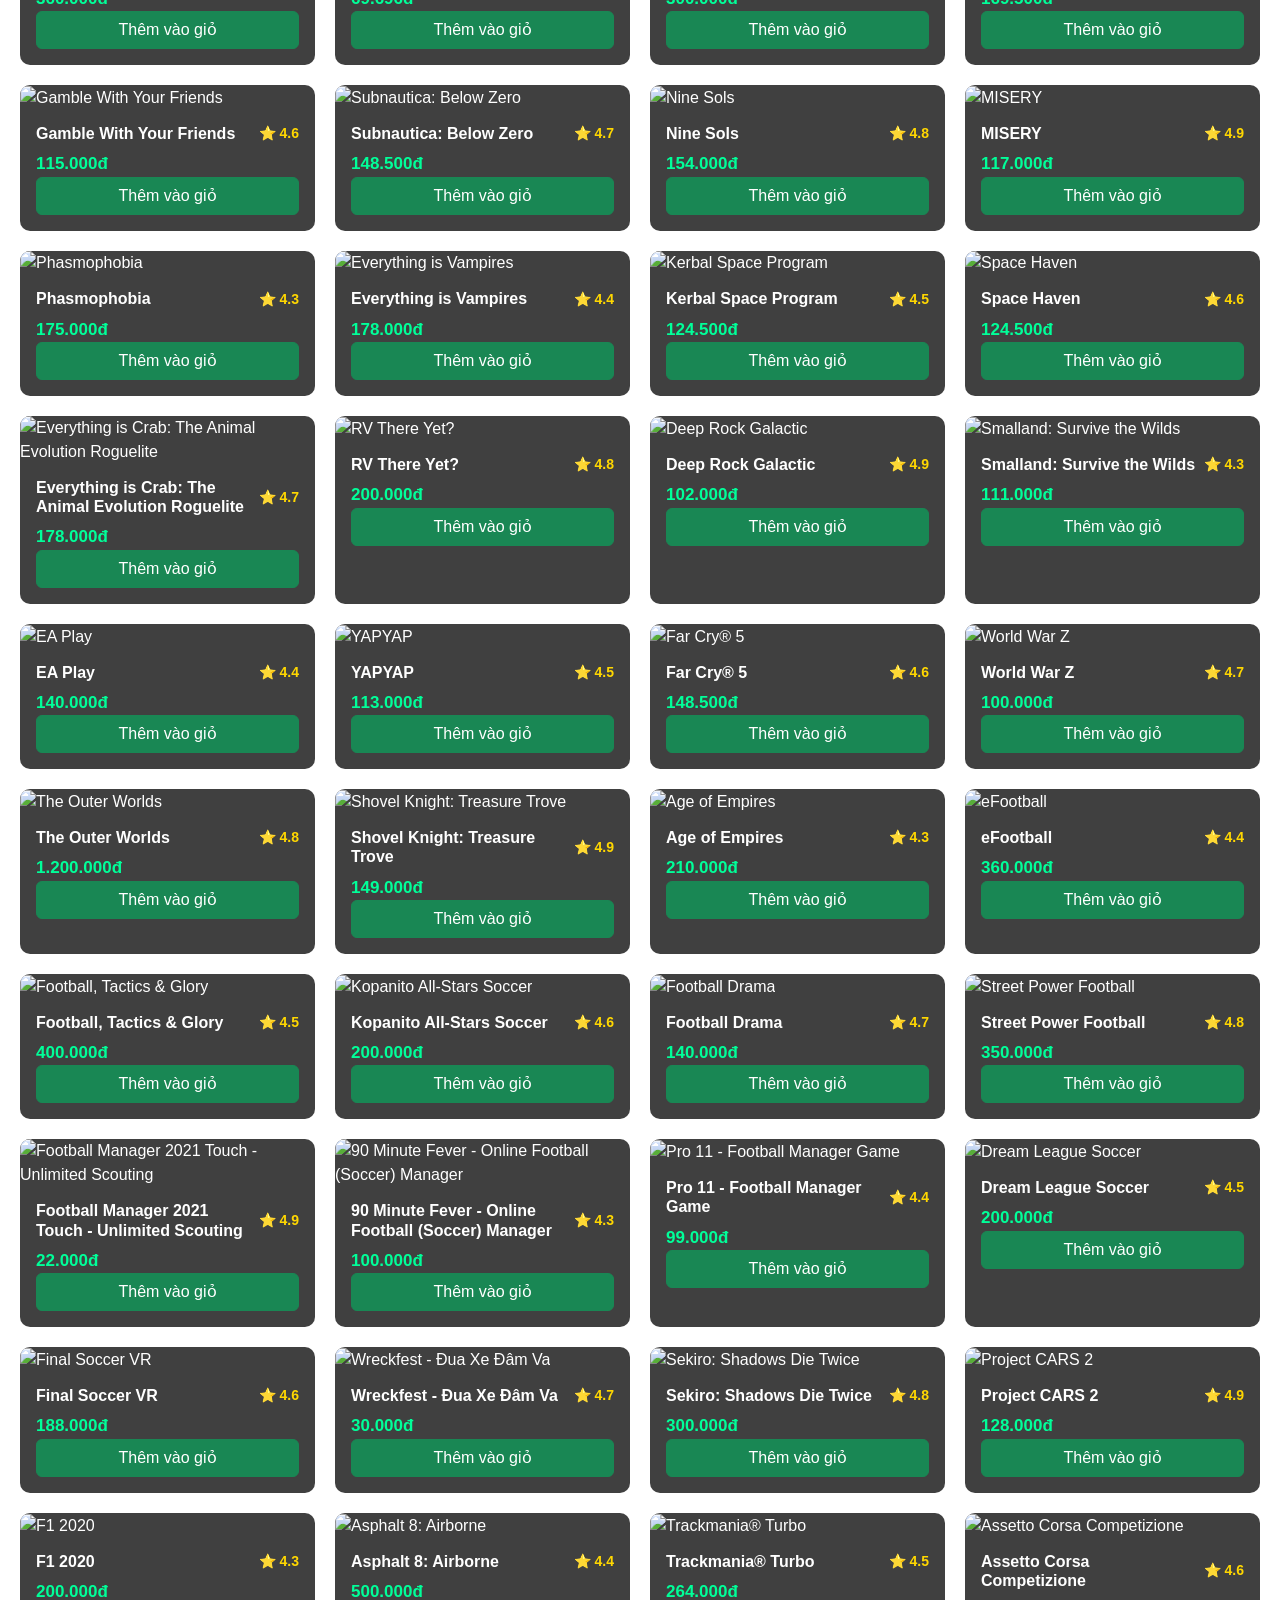
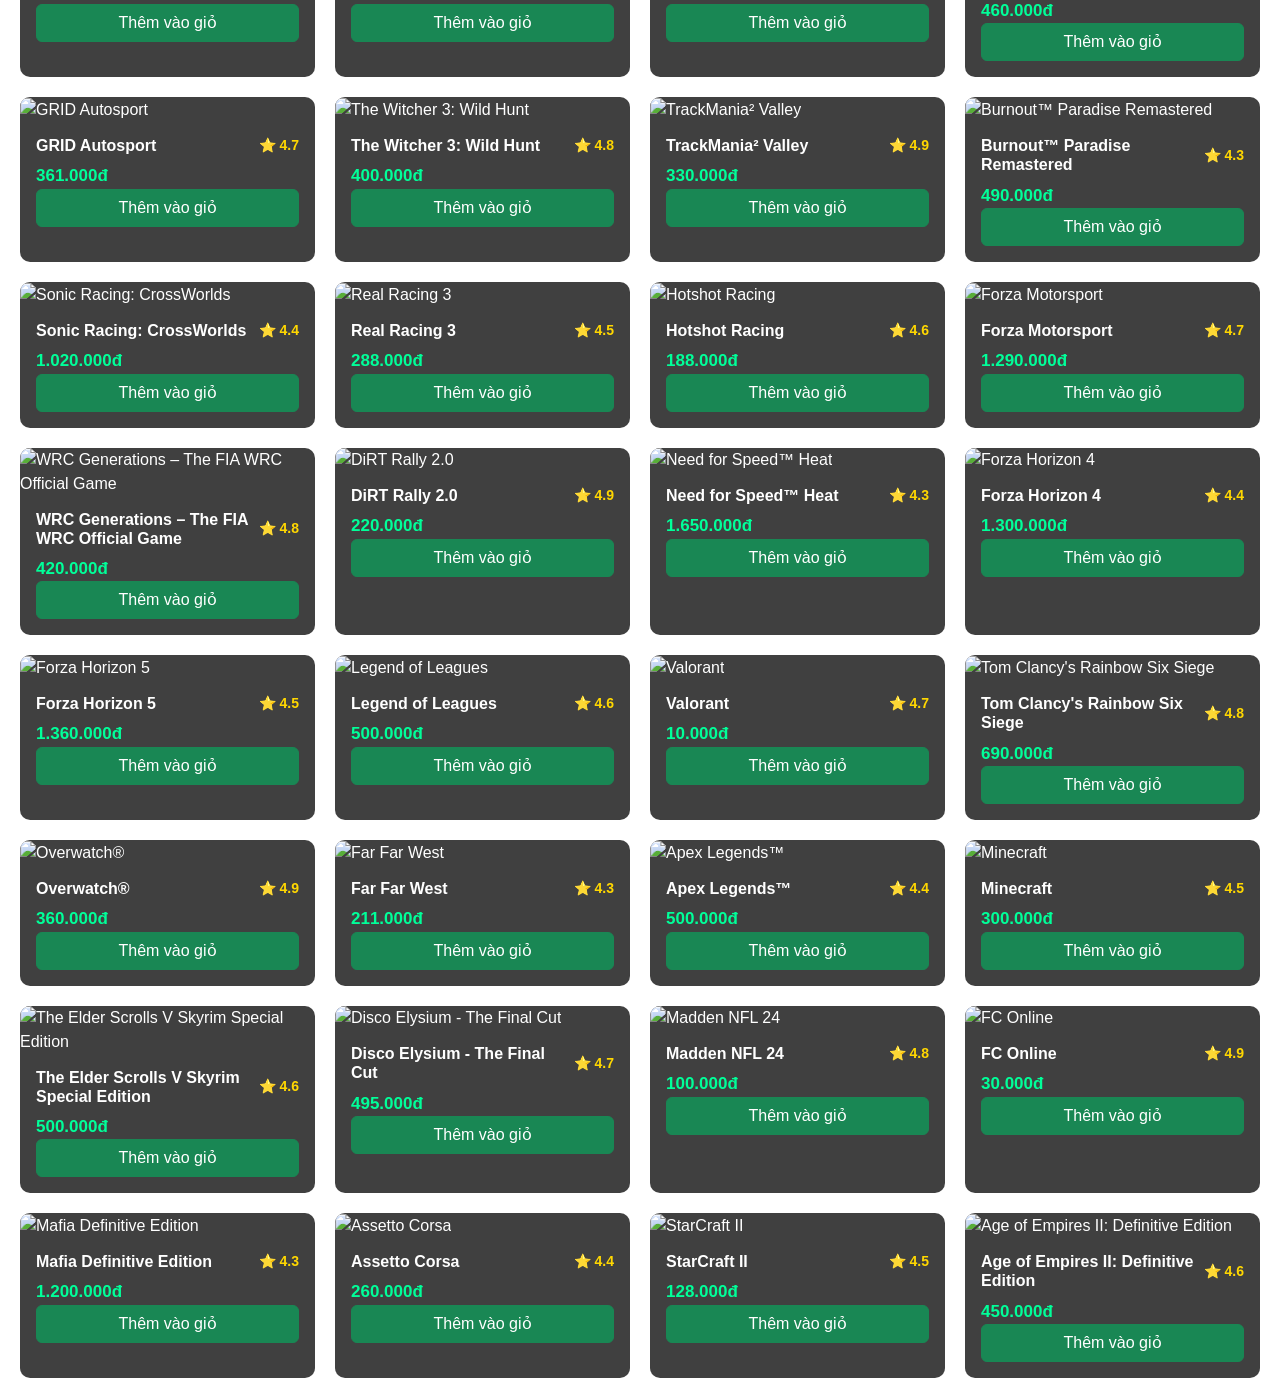
==== commit 86cba992: "Update index.html" ====
--- a/main/index.html
+++ b/main/index.html
@@ -35,31 +35,11 @@
     <div id="games"></div>
     <div id="info-container" style="display: none">
       <div class="review-wrapper">
-        <h2>ĐÁNH GIÁ KHÁCH HÀNG</h2>
-
-        <div class="review-form">
-          <input type="text" id="reviewName" placeholder="Tên của bạn" />
-
-          <select id="reviewStar">
-            <option value="5">⭐⭐⭐⭐⭐ (5 sao)</option>
-            <option value="4">⭐⭐⭐⭐ (4 sao)</option>
-            <option value="3">⭐⭐⭐ (3 sao)</option>
-            <option value="2">⭐⭐ (2 sao)</option>
-            <option value="1">⭐ (1 sao)</option>
-          </select>
-
-          <textarea
-            id="reviewText"
-            placeholder="Nhập đánh giá của bạn..."
-          ></textarea>
-
-          <button id="sendReviewBtn">Gửi đánh giá</button>
-        </div>
-
-        <div id="reviewList"></div>
-      </div>
-    </div>
-    <div id="games"></div>
+        <h2>LỊCH SỬ GAME ĐÃ MUA</h2>
+
+        <div id="purchaseList"></div>
+      </div>
+    </div>
     <div id="support-container" class="support-wrapper" style="display: none">
       <h1 class="sp-title">Trung Tâm Trợ Giúp & Khiếu Nại</h1>
       <h2 class="sp-heading">1. Kênh Liên Hệ Trực Tiếp (Hotline & Chat)</h2>
--- a/navbar.css
+++ b/navbar.css
@@ -1,4 +1,4 @@
-/* ========== NAVBAR DÙNG CHUNG ========== */
+﻿/* ========== NAVBAR DÙNG CHUNG ========== */
 /* Ép thanh navbar luôn dính chặt ở trên cùng */
 #site-navbar {
   position: fixed;
--- a/main/style.css
+++ b/main/style.css
@@ -89,6 +89,7 @@
 }
 
 /* nút */
+
 .nav {
   position: absolute;
   top: 50%;
@@ -108,6 +109,7 @@
   cursor: pointer;
   z-index: 100;
 }
+
 .prev {
   left: 15px;
 }
